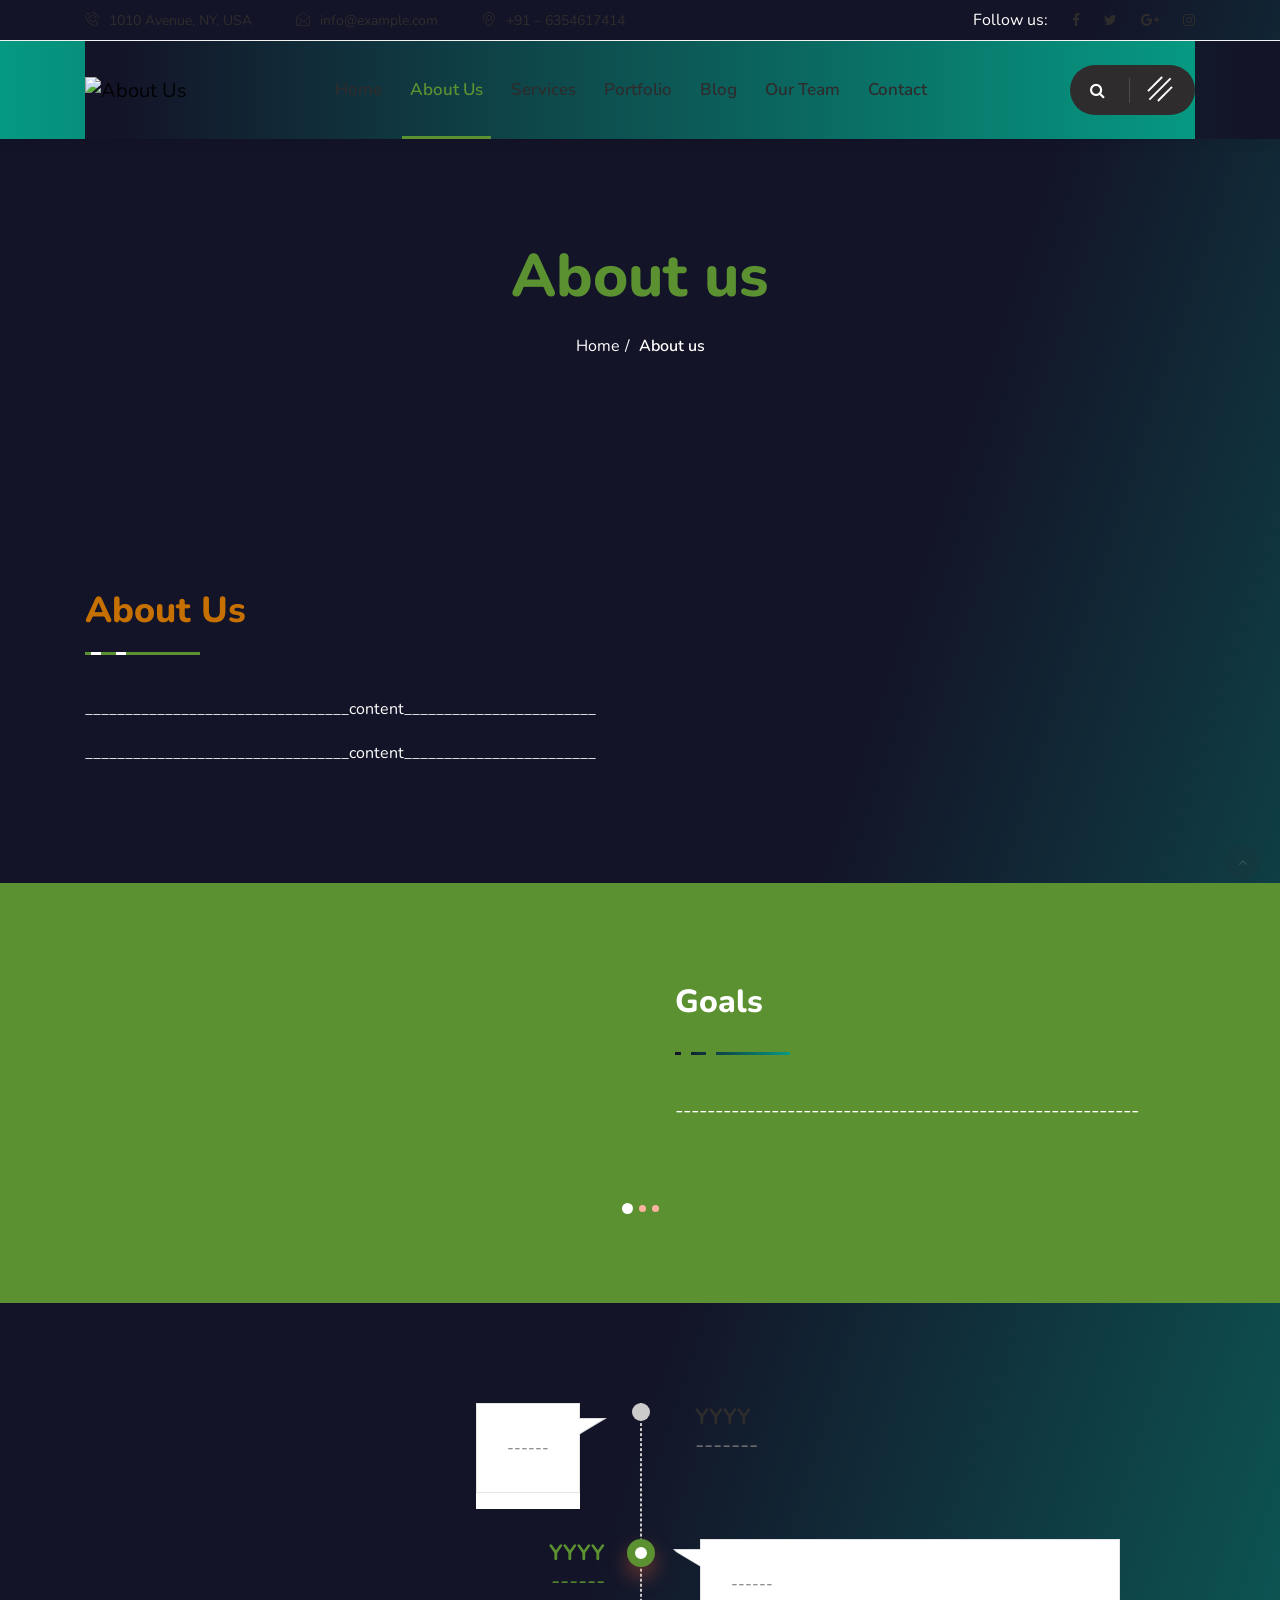
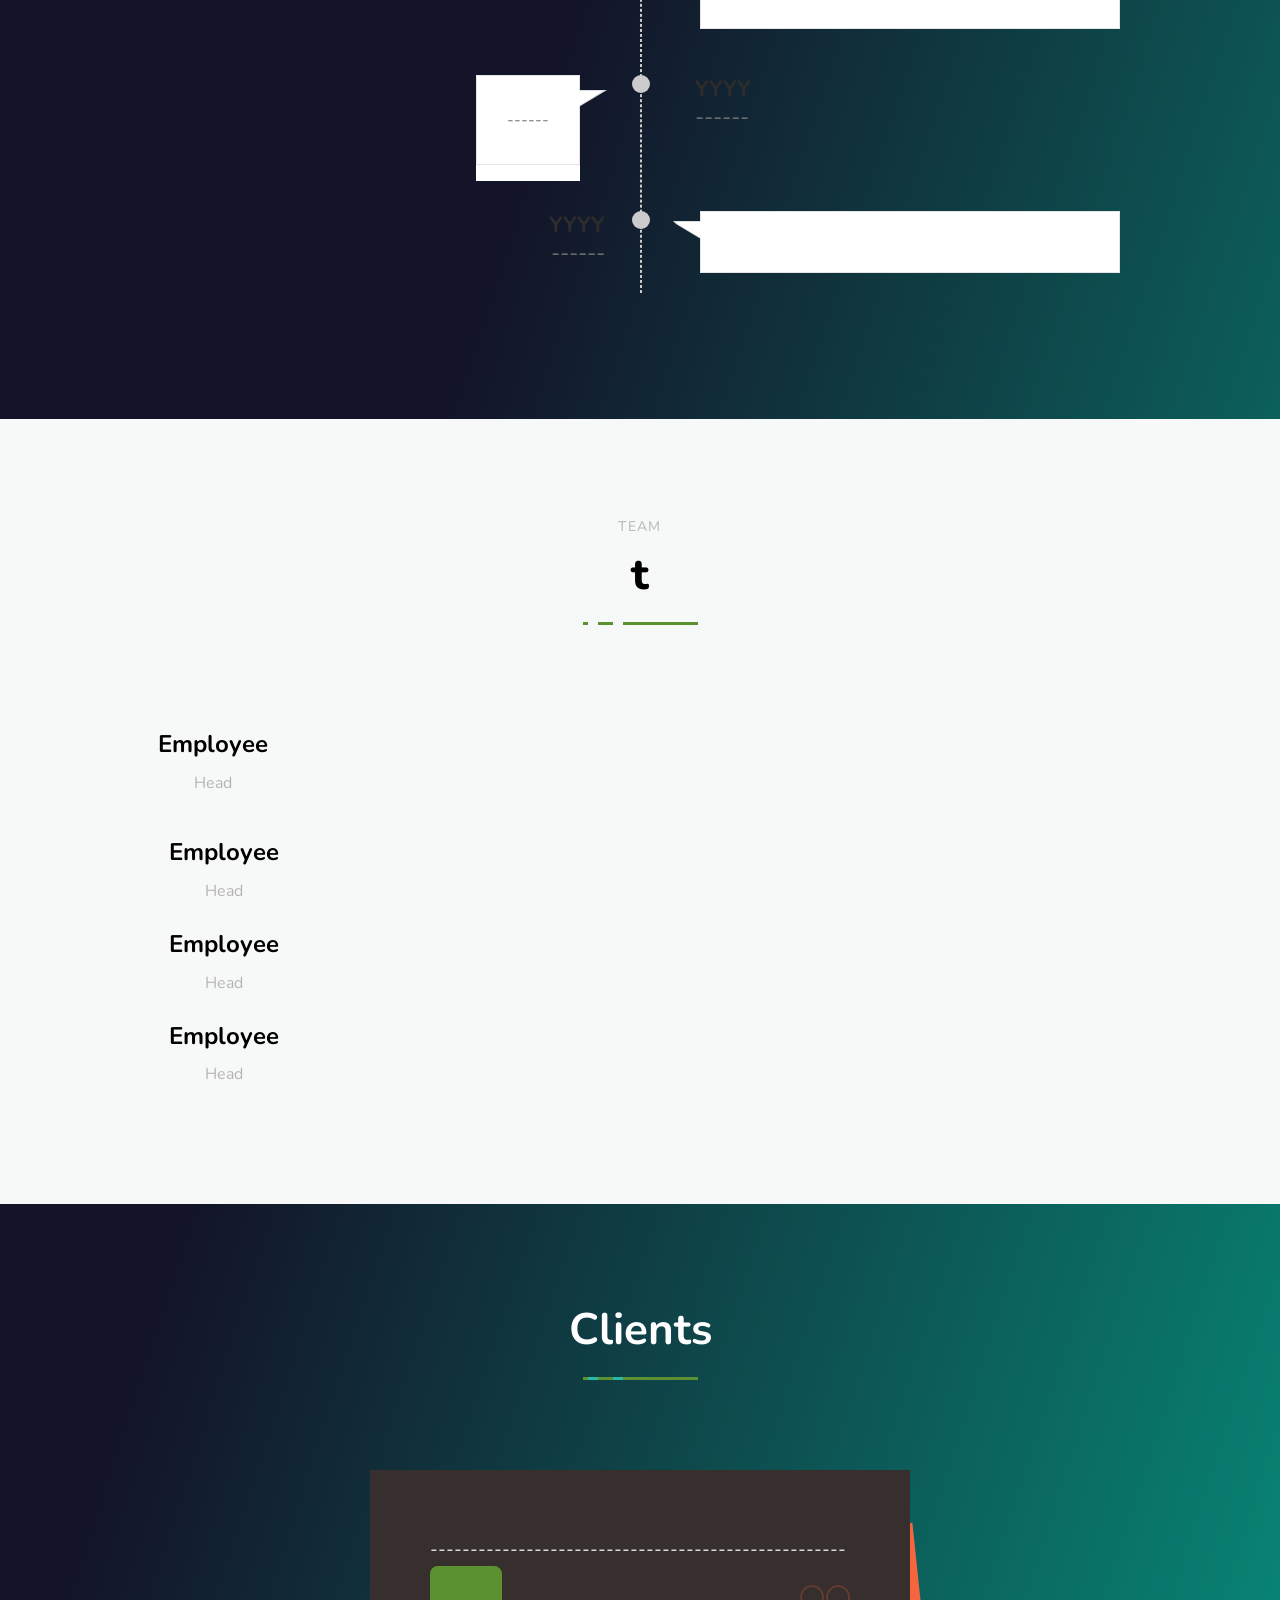
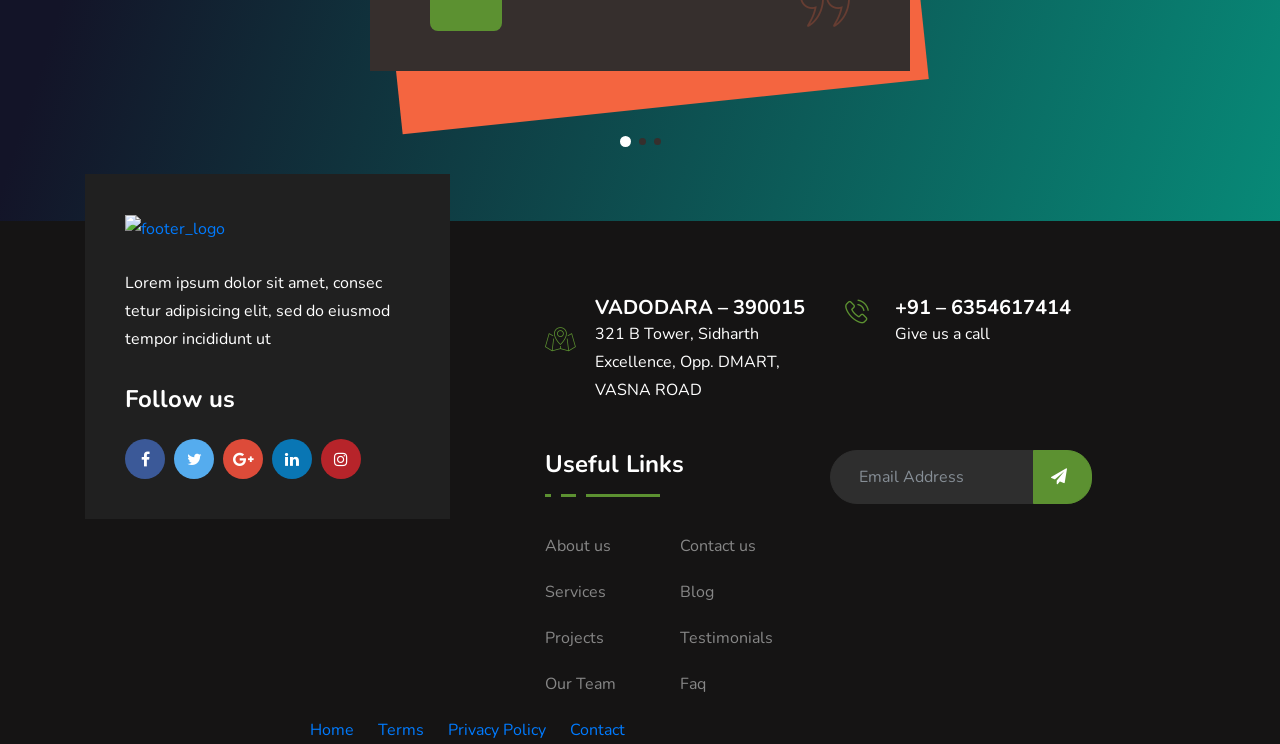
==== about-us.html @ 012a2bb3 "Add files via upload" ====
<!doctype html>
<html lang="en">


<head>
   
   <meta charset="utf-8">

   
   <meta http-equiv="X-UA-Compatible" content="IE=edge">
   <meta name="viewport" content="width=device-width, initial-scale=1, shrink-to-fit=no">

   
  
  
   <link rel="stylesheet" href="css/font-awesome.min.css" />


   <link rel="stylesheet" href="css/icofonts.css" />


   <link rel="stylesheet" href="css/animate.css" />

   <link rel="stylesheet" href="css/bootstrap.min.css">

  
   <link rel="stylesheet" href="css/owlcarousel.min.css" />

 
   <link rel="stylesheet" href="css/magnific-popup.css" />

   <link rel="stylesheet" href="css/style.css">

   <link rel="stylesheet" href="css/responsive.css">




</head>

<body>
   <div class="search-bar">
      <i class="fa fa-close"></i>
      <form class="search-bar-fixed" action="#">
         <input type="text" placeholder="search...">
         <button type="submit"><i class="fa fa-search"></i></button>
      </form>
   </div>
  

   <div class="offcanvas-menu">
      <div class="offcanvas-menu-overlay"></div>
      <div class="container">
         <div class="row">
            <div class="col-md-12">
               <div class="offcanvas-wrapper">
                  <div class="offcanvas-inner">
                     <a href="index.html" class="logo">
                        <img src="images/logo/logo.png" alt="">
                     </a>
                     <p>Start working with an company that can provide everything you need to generate awareness, drive traffic,
                        connect with customers, and increase sales montes, nascetur ridiculus mus</p>
                     <div class="row">
                        <div class="col-md-12">
                           <div class="contact-us">
                              <div class="contact-icon">
                                 <i class="icon icon-map2"></i>
                              </div>
                             
                              <div class="contact-info">
                                 <h3>VADODARA – 390015</h3>
                                 <p>321 B Tower, Sidharth Excellence, Opp. DMART, VASNA ROAD</p>
                              </div>
                          
                           </div>
                          
                        </div>
                        
                        <div class="col-md-12">
                           <div class="contact-us">
                              <div class="contact-icon">
                                 <i class="icon icon-phone3"></i>
                              </div>
                            
                              <div class="contact-info">
                                 <h3>+91 – 6354617414</h3>
                                 <p>Give us a call</p>
                              </div>
                             
                           </div>
                         
                        </div>
                       
                        <div class="col-md-12">
                           <div class="contact-us">
                              <div class="contact-icon">
                                 <i class="icon icon-envelope2"></i>
                              </div>
                             
                              <div class="contact-info">
                                 <h3>sales@brandbuzzar.com</h3>
                                 <p>24/7 online support</p>
                              </div>
                            
                           </div>
                         
                        </div>
                       
                     </div>
                    
                     <div class="footer-social-link">
                        <ul>
                           <li><a href="#"><i class="fa fa-facebook"></i></a></li>
                           <li><a href="#"><i class="fa fa-twitter"></i></a></li>
                           <li><a href="#"><i class="fa fa-google-plus"></i></a></li>
                           <li><a href="#"><i class="fa fa-linkedin"></i></a></li>
                           <li><a href="#"><i class="fa fa-instagram"></i></a></li>
                        </ul>
                     </div>
                     
                
                  <button class="menu-close-btn"><i class="fa fa-close"></i></button>
               </div>
              
            </div>
           
         </div>
        
      </div>
      
   </div>
  


   <div class="tw-top-bar">
         <div class="container">
            <div class="row">
               <div class="col-md-8 text-left">
                  <div class="top-contact-info">
                     <span><i class="icon icon-phone3"></i>1010 Avenue, NY, USA</span>
                     <span><i class="icon icon-envelope"></i>info@example.com</span>
                     <span><i class="icon icon-map-marker2"></i>+91 – 6354617414</span>
                  </div>
               </div>
             
               <div class="col-md-4 ml-auto text-right">
                  <div class="top-social-links">
                     <span>Follow us:</span>
                     <a href="#"><i class="fa fa-facebook"></i></a>
                     <a href="#"><i class="fa fa-twitter"></i></a>
                     <a href="#"><i class="fa fa-google-plus"></i></a>
                     <a href="#"><i class="fa fa-instagram"></i></a>
                  </div>
               </div>
            </div>
            
         </div>
       
      </div>
      

  
   <header>
      <div class="tw-head">
         <div class="container">
            <nav class="navbar navbar-expand-lg navbar-light bg-white">
               <a class="navbar-brand tw-nav-brand" href="index.html">
                  <img src="images/logo/logo.png" alt="About Us">
               </a>

               <button class="navbar-toggler" type="button" data-toggle="collapse" data-target="#navbarSupportedContent" aria-controls="navbarSupportedContent"
                  aria-expanded="false" aria-label="Toggle navigation">
                  <span class="navbar-toggler-icon"></span>
               </button>
              
               <div class="collapse navbar-collapse justify-content-center" id="navbarSupportedContent">
                  <ul class="navbar-nav">
                     <li class="nav-item dropdown">
                        <a class="nav-link" href="index.html">
                          Home
                        </a>
                        
                     </li>
                     <li class="nav-item dropdown active">
                        <a class="nav-link active" href="about-us.html" >
                           About Us
                        </a>
                        
                     </li>

                     
                     <li class="nav-item dropdown">
                        <a class="nav-link" href="service.html">
                           Services
                        </a>
                        
                        
                     </li>
                     
                     <li class="nav-item dropdown">
                        <a class="nav-link" href="case-studies.html" >
                           Portfolio
                        </a>
                        
                       
                     </li>
                    
                     <li class="nav-item dropdown">
                        <a class="nav-link" href="news-left-sidebar.html">
                           Blog
                        </a>
                      
                     </li>

                     <li class="nav-item dropdown">
                        <a class="nav-link" href="team.html">
                           Our Team
                        </a>
                        
                     </li>

                     <li class="nav-item"><a class="nav-link" href="contact.html">Contact</a></li>
                  </ul>
                 
               </div>

               <div class="tw-off-search">
                  <div class="tw-search">
                     <i class="fa fa-search"></i>
                  </div>
                  <div class="tw-menu-bar">
                     <span></span>
                     <span></span>
                     <span></span>
                  </div>
               </div>
         
      </div>
      
   </header>


   <div id="banner-area" class="banner-area" style="background-image:url(images/banner/banner5.jpg)">
      <div class="container">
         <div class="row">
            <div class="col-sm-12">
               <div class="banner-heading">
                  <h1 class="banner-title">About us</h1>
                  <ol class="breadcrumb">
                     <li>Home</li>
                     <li><a href="#">About us</a></li>
                  </ol>
               </div>
            </div>
         
         </div>
         
      </div>
      
   </div>
   


   <section id="main-container" class="main-container">
      <div class="container">
         <div class="row">
            <div class="col-md-6">
               <div class="tw-about-bin">
                  <h2 class="column-title"> About Us</h2>
                  <span class="animate-border tw-mb-40 tw-mt-20"></span>
                  <p>
                     _________________________________content________________________
                  </p>
                  <p> _________________________________content________________________</p>
               </div>
               
            </div>
            
            <div class="col-md-6 align-self-md-center">
               <img src="images/about/about_page_img1.png" alt="" class="img-fluid">
            </div>
           
         </div>
         
      </div>
     
   </section>


   <section id="tw-mission" class="tw-mission">
      <div class="container">
         <div class="row">
            <div class="col-md-12">
               <div class="mission-carousel owl-carousel">
                  <div class="row">
                     <div class="col-md-6 mr-auto align-self-md-center">
                        <img src="images/about/our_mission.png" alt="" class="img-fluid">
                     </div>
                     
                     <div class="col-md-6">
                        <div class="mission-body">
                           <div class="mission-title tw-mb-40">
                              <h2 class="column-title">Goals</h2>
                              <span class="animate-border bg-white border-orange tw-mt-30"></span>
                           </div>
                           <p>
                              ----------------------------------------------------------
                           </p>
                        </div>
                     </div>
                    
                  </div>
                  
                  <div class="row">
                     <div class="col-md-6 mr-auto align-self-md-center">
                        <img src="images/about/our_mission.png" alt="" class="img-fluid">
                     </div>
                     
                     <div class="col-md-6">
                        <div class="mission-body">
                           <div class="mission-title tw-mb-40">
                              <h2 class="column-title">Goals</h2>
                              <span class="animate-border bg-white border-orange tw-mt-30"></span>
                           </div>
                           <p>
                             ----------------------------------------------------------
                           </p>
                        </div>
                     </div>
                     
                  </div>
                  
                  <div class="row animated fadeIn">
                     <div class="col-md-6 mr-auto align-self-md-center">
                        <img src="images/about/our_mission.png" alt="" class="img-fluid">
                     </div>
                    
                     <div class="col-md-6">
                        <div class="mission-body">
                           <div class="mission-title tw-mb-40">
                              <h2 class="column-title">Goals</h2>
                              <span class="animate-border bg-white border-orange tw-mt-30"></span>
                           </div>
                           <p>
                           ----------------------------------------------------------
                           </p>
                        </div>
                     </div>
                     
                  </div>
                  
               </div>
              
            </div>
           
         </div>
        
      </div>
      
   </section>
  


   <section id="tw-timeline" class="tw-timeline">
      <div class="container">
         <div class="row">
            <div class="col-md-12">
               <div class="timeline-wrapper">
                  <div class="row">
                     <div class="col-md-6 timeline-item left-part">
                        <div class="timeline-badge"></div>
                        <div class="timeline-panel">
                           <p class="details">------
                           </p>
                        </div>
                     </div>
                     <div class="col-md-6 timeline-item ">
                        <div class="timeline-date left-part">
                           <p class="title">YYYY</p>
                           <p class="tagline">-------</p>
                        </div>
                     </div>
                  </div>
                  <div class="row">
                     <div class="col-md-6 timeline-item">
                        <div class="timeline-date active">
                           <p class="title">YYYY</p>
                           <p class="tagline">------</p>
                        </div>
                     </div>
                     <div class="col-md-6 timeline-item">
                        <div class="timeline-badge active"></div>
                        <div class="timeline-panel">
                           <p class="details">------
                           </p>
                        </div>
                     </div>
                  </div>
                  <div class="row">
                     <div class="col-md-6 timeline-item left-part">
                        <div class="timeline-badge"></div>
                        <div class="timeline-panel">
                           <p class="details">------
                           </p>
                        </div>
                     </div>
                     <div class="col-md-6 timeline-item ">
                        <div class="timeline-date left-part">
                           <p class="title">YYYY</p>
                           <p class="tagline">------</p>
                        </div>
                     </div>
                  </div>
                  <div class="row">
                     <div class="col-md-6 timeline-item">
                        <div class="timeline-date">
                           <p class="title">YYYY</p>
                           <p class="tagline">------</p>
                        </div>
                     </div>
                     <div class="col-md-6 timeline-item">
                        <div class="timeline-badge"></div>
                        <div class="timeline-panel">
                           <p class="details">
                           </p>
                        </div>
                     </div>
                  </div>
               </div>
            </div>
         </div>
      </div>
   </section>








   <section id="tw-team" class="tw-team bg-offwhite">
      <div class="container">
         <div class="row">
            <div class="col text-center">
               <div class="section-heading tw-mb-80">
                  <h2>
                     <small>team</small>
                     t <span</span>
                  </h2>
                  <span class="animate-border border-offwhite tw-mt-20 ml-auto mr-auto"></span>
               </div>
            </div>
           
         </div>
        
         <div class="row">
            <div class="col-md-3">
               <div class="tw-team-box">
                  <div class="team-img">
                    
                  </div>
                  <div class="team-info">
                     <h3 class="team-name">Employee</h3>
                     <p class="team-designation"> Head</p>
                   
                     </div>
                  </div>
                 
               </div>
          
            </div>
          
            <div class="col-md-3">
               <div class="tw-team-box">
                  <div class="team-img">
                   
                  </div>
                  <div class="team-info">
                     <h3 class="team-name">Employee</h3>
                     <p class="team-designation"> Head</p>
                  </div>
             
               </div>
              
            </div>
            <div class="col-md-3">
               <div class="tw-team-box">
                  <div class="team-img">
                   
                  </div>
                  <div class="team-info">
                     <h3 class="team-name">Employee</h3>
                     <p class="team-designation"> Head</p>
                  </div>
                 
               </div>
              
            </div>
           
            <div class="col-md-3">
               <div class="tw-team-box">
                  <div class="team-img">
                   
                  </div>
                  <div class="team-info">
                     <h3 class="team-name">Employee</h3>
                     <p class="team-designation"> Head</p>
                  </div>
                 
               </div>
             
            </div>
           
         </div>
         
      </div>
     
   </section>
  

   <section id="tw-testimonial" class="tw-testimonial">
      <div class="container">
         <div class="row align-items-center justify-content-center">
            <div class="col-md-6 wow fadeInLeft" data-wow-duration="1s">
               <div class="tw-testimonial-content text-center">
                  <h2 class="section-title">Clients</h2>
                  <span class="animate-border border-green tw-mt-20 tw-mb-40 ml-auto mr-auto"></span>
               </div>
               <div class="tw-testimonial-carousel owl-carousel">
                  <div class="tw-testimonial-wrapper">
                     <div class="testimonial-bg testimonial-bg-orange">
                        <div class="testimonial-icon">
                           <img src="images/icon-image/testimonial1.png" alt="" class="img-fluid">
                        </div>
                     </div>
               
                     <div class="testimonial-text">
                        <p>----------------------------------------------------------</p>
                        <div class="testimonial-meta">
                           <h4>
                              
                           </h4>
                           <i class="icon icon-quote2"></i>
                        </div>
                   
                     </div>
                   
                  </div>
                  
                  <div class="tw-testimonial-wrapper">
                     <div class="testimonial-bg testimonial-bg-orange">
                        <div class="testimonial-icon">
                           <img src="images/icon-image/testimonial1.png" alt="" class="img-fluid">
                        </div>
                     </div>
                    
                     <div class="testimonial-text">
                        <p>----------------------------------------------------------</p>
                        <div class="testimonial-meta">
                           <h4>
                              
                              <small></small>
                           </h4>
                           <i class="icon icon-quote2"></i>
                        </div>
                    
                     </div>
                     
                  </div>
                  
                  <div class="tw-testimonial-wrapper">
                     <div class="testimonial-bg testimonial-bg-orange">
                        <div class="testimonial-icon">
                           <img src="images/icon-image/testimonial1.png" alt="" class="img-fluid">
                        </div>
                     </div>
                   
                     <div class="testimonial-text">
                        <p>----------------------------------------------------------</p>
                        <div class="testimonial-meta">
                           <h4>
                             
                              <small></small>
                           </h4>
                           <i class="icon icon-quote2"></i>
                        </div>
                       
                     </div>
                     
                  </div>
                  
               </div>
              
            </div>
            
         </div>
        
      </div>
     
   </section>
  

   


   <footer id="tw-footer" class="tw-footer">
      <div class="container">
         <div class="row">
            <div class="col-md-12 col-lg-4">
               <div class="tw-footer-info-box">
                  <a href="index.html" class="footer-logo">
                     <img src="images/footer_logo.png" alt="footer_logo" class="img-fluid">
                  </a>
                  <p class="footer-info-text">
                     Lorem ipsum dolor sit amet, consec tetur adipisicing elit, sed do eiusmod tempor incididunt ut
                  </p>
                  <div class="footer-social-link">
                     <h3>Follow us</h3>
                     <ul>
                        <li><a href="#"><i class="fa fa-facebook"></i></a></li>
                        <li><a href="#"><i class="fa fa-twitter"></i></a></li>
                        <li><a href="#"><i class="fa fa-google-plus"></i></a></li>
                        <li><a href="#"><i class="fa fa-linkedin"></i></a></li>
                        <li><a href="#"><i class="fa fa-instagram"></i></a></li>
                     </ul>
                  </div>
                  
               </div>
              
               
            </div>
            <div class="col-md-12 col-lg-8">
               <div class="row">
                  <div class="col-md-6">
                     <div class="contact-us">
                        <div class="contact-icon">
                           <i class="icon icon-map2"></i>
                        </div>
                        
                        <div class="contact-info">
                           <h3>VADODARA – 390015</h3>
                           <p>321 B Tower, Sidharth Excellence, Opp. DMART, VASNA ROAD</p>
                        </div>
                        
                     </div>
                     
                  </div>
                  
                  <div class="col-md-6">
                     <div class="contact-us contact-us-last">
                        <div class="contact-icon">
                           <i class="icon icon-phone3"></i>
                        </div>
                        
                        <div class="contact-info">
                           <h3>+91 – 6354617414</h3>
                           <p>Give us a call</p>
                        </div>
                        
                     </div>
                  </div>
                  
               </div>
              
               <div class="row">
                  <div class="col-md-12 col-lg-6">
                     <div class="footer-widget footer-left-widget">
                        <div class="section-heading">
                           <h3>Useful Links</h3>
                           <span class="animate-border border-black"></span>
                        </div>
                        <ul>
                           <li><a href="#">About us</a></li>
                           <li><a href="#">Services</a></li>
                           <li><a href="#">Projects</a></li>
                           <li><a href="#">Our Team</a></li>
                        </ul>
                        <ul>
                           <li><a href="#">Contact us</a></li>
                           <li><a href="#">Blog</a></li>
                           <li><a href="#">Testimonials</a></li>
                           <li><a href="#">Faq</a></li>
                        </ul>
                     </div>
                   
                  </div>
                 
                        <form action="#">
                           <div class="form-row">
                              <div class="col tw-footer-form">
                                 <input type="email" class="form-control" placeholder="Email Address">
                                 <button type="submit"><i class="fa fa-send"></i></button>
                              </div>
                           </div>
                        </form>
                       
                     </div>
                    
                  </div>
                 
               </div>
               
            </div>
           
         </div>
         
      </div>
     


      
              
               <div class="col-md-6">
                  <div class="copyright-menu">
                     <ul>
                        <li><a href="#">Home</a></li>
                        <li><a href="#">Terms</a></li>
                        <li><a href="#">Privacy Policy</a></li>
                        <li><a href="#">Contact</a></li>
                     </ul>
                  </div>
               </div>
              
            </div>
         
         </div>
      </div>
      
      
      <div id="back-to-top" class="back-to-top">
         <button class="btn btn-dark" title="Back to Top">
            <i class="fa fa-angle-up"></i>
         </button>
      </div>
   
   </footer>
  


   
     

   
   <script src="js/jquery-2.0.0.min.js"></script>
   
   <script src="js/popper.min.js"></script>
  
   <script src="js/bootstrap.min.js"></script>
  
   <script src="js/owl-carousel.2.3.0.min.js"></script>
  
   <script src="js/waypoints.min.js"></script>
   
   <script src="js/jquery.counterup.min.js"></script>
 
   <script src="js/jquery.magnific.popup.js"></script>

   <script src="js/wow.min.js"></script>
 
   <script src="js/smoothscroll.js"></script>
  
   <script src="js/main.js"></script>
</body>



</html>
---- css/icofonts.css ----
@font-face {
  font-family: 'iconfont';
  src:
    url('../fonts/icofonts/iconfont8b65.ttf?2p4rfb') format('truetype'),
    url('../fonts/icofonts/iconfont8b65.woff?2p4rfb') format('woff'),
    url('../fonts/icofonts/iconfont8b65.svg?2p4rfb#iconfont') format('svg');
  font-weight: normal;
  font-style: normal;
}
.icon {
 
  font-family: 'iconfont' !important;
  speak: none;
  font-style: normal;
  font-weight: normal;
  font-variant: normal;
  text-transform: none;
  line-height: 1;

  
  -webkit-font-smoothing: antialiased;
  -moz-osx-font-smoothing: grayscale;
}

.icon-deal:before {
  content: "\e924";
}
.icon-left-arrow2:before {
  content: "\e931";
}
.icon-quote2:before {
  content: "\e937";
}
.icon-right-arrow2:before {
  content: "\e938";
}
.icon-coins-2:before {
  content: "\e902";
}
.icon-commerce-2:before {
  content: "\e903";
}
.icon-monitor:before {
  content: "\e904";
}
.icon-graphic-3:before {
  content: "\e905";
}
.icon-business:before {
  content: "\e906";
}
.icon-graphic-2:before {
  content: "\e907";
}
.icon-commerce-1:before {
  content: "\e908";
}
.icon-hammer:before {
  content: "\e909";
}
.icon-graphic-1:before {
  content: "\e90a";
}
.icon-graphic:before {
  content: "\e90b";
}
.icon-justice-1:before {
  content: "\e90c";
}
.icon-line:before {
  content: "\e90d";
}
.icon-money-3:before {
  content: "\e90e";
}
.icon-chart:before {
  content: "\e90f";
}
.icon-commerce:before {
  content: "\e910";
}
.icon-agenda:before {
  content: "\e911";
}
.icon-money-2:before {
  content: "\e912";
}
.icon-justice:before {
  content: "\e913";
}
.icon-money-1:before {
  content: "\e914";
}
.icon-money:before {
  content: "\e915";
}
.icon-technology:before {
  content: "\e916";
}
.icon-coins-1:before {
  content: "\e917";
}
.icon-coins:before {
  content: "\e918";
}
.icon-left-arrow:before {
  content: "\e919";
}
.icon-bank:before {
  content: "\e91a";
}
.icon-calculator:before {
  content: "\e91b";
}
.icon-chart2:before {
  content: "\e91c";
}
.icon-chart22:before {
  content: "\e91d";
}
.icon-checked:before {
  content: "\e91e";
}
.icon-clock3:before {
  content: "\e91f";
}
.icon-comment:before {
  content: "\e920";
}
.icon-comments:before {
  content: "\e921";
}
.icon-consult:before {
  content: "\e922";
}
.icon-consut2:before {
  content: "\e923";
}
.icon-download:before {
  content: "\e925";
}
.icon-envelope:before {
  content: "\e926";
}
.icon-euro:before {
  content: "\e927";
}
.icon-folder:before {
  content: "\e928";
}
.icon-invest:before {
  content: "\e929";
}
.icon-loan:before {
  content: "\e92a";
}
.icon-map-marker2:before {
  content: "\e92b";
}
.icon-mutual-fund:before {
  content: "\e92c";
}
.icon-percent:before {
  content: "\e92d";
}
.icon-phone3:before {
  content: "\e92e";
}
.icon-pie-chart2:before {
  content: "\e92f";
}
.icon-play:before {
  content: "\e930";
}
.icon-savings:before {
  content: "\e932";
}
.icon-search:before {
  content: "\e933";
}
.icon-tag:before {
  content: "\e934";
}
.icon-tags:before {
  content: "\e935";
}
.icon-tax:before {
  content: "\e936";
}
.icon-vplay:before {
  content: "\e900";
}
.icon-newsletter:before {
  content: "\e901";
}
.icon-mobile2:before {
  content: "\e000";
}
.icon-laptop2:before {
  content: "\e001";
}
.icon-desktop2:before {
  content: "\e002";
}
.icon-tablet2:before {
  content: "\e003";
}
.icon-phone2:before {
  content: "\e004";
}
.icon-document:before {
  content: "\e005";
}
.icon-documents:before {
  content: "\e006";
}
.icon-search2:before {
  content: "\e007";
}
.icon-clipboard2:before {
  content: "\e008";
}
.icon-newspaper:before {
  content: "\e009";
}
.icon-notebook:before {
  content: "\e00a";
}
.icon-book-open:before {
  content: "\e00b";
}
.icon-browser:before {
  content: "\e00c";
}
.icon-calendar2:before {
  content: "\e00d";
}
.icon-presentation:before {
  content: "\e00e";
}
.icon-picture:before {
  content: "\e00f";
}
.icon-pictures:before {
  content: "\e010";
}
.icon-video:before {
  content: "\e011";
}
.icon-camera2:before {
  content: "\e012";
}
.icon-printer:before {
  content: "\e013";
}
.icon-toolbox:before {
  content: "\e014";
}
.icon-briefcase2:before {
  content: "\e015";
}
.icon-wallet:before {
  content: "\e016";
}
.icon-gift2:before {
  content: "\e017";
}
.icon-bargraph:before {
  content: "\e018";
}
.icon-grid:before {
  content: "\e019";
}
.icon-expand2:before {
  content: "\e01a";
}
.icon-focus:before {
  content: "\e01b";
}
.icon-edit2:before {
  content: "\e01c";
}
.icon-adjustments:before {
  content: "\e01d";
}
.icon-ribbon:before {
  content: "\e01e";
}
.icon-hourglass2:before {
  content: "\e01f";
}
.icon-lock2:before {
  content: "\e020";
}
.icon-megaphone:before {
  content: "\e021";
}
.icon-shield2:before {
  content: "\e022";
}
.icon-trophy2:before {
  content: "\e023";
}
.icon-flag2:before {
  content: "\e024";
}
.icon-map2:before {
  content: "\e025";
}
.icon-puzzle:before {
  content: "\e026";
}
.icon-basket:before {
  content: "\e027";
}
.icon-envelope2:before {
  content: "\e028";
}
.icon-streetsign:before {
  content: "\e029";
}
.icon-telescope:before {
  content: "\e02a";
}
.icon-gears2:before {
  content: "\e02b";
}
.icon-key2:before {
  content: "\e02c";
}
.icon-paperclip2:before {
  content: "\e02d";
}
.icon-attachment:before {
  content: "\e02e";
}
.icon-pricetags:before {
  content: "\e02f";
}
.icon-lightbulb:before {
  content: "\e030";
}
.icon-layers:before {
  content: "\e031";
}
.icon-pencil2:before {
  content: "\e032";
}
.icon-tools:before {
  content: "\e033";
}
.icon-tools-2:before {
  content: "\e034";
}
.icon-scissors2:before {
  content: "\e035";
}
.icon-paintbrush:before {
  content: "\e036";
}
.icon-magnifying-glass:before {
  content: "\e037";
}
.icon-circle-compass:before {
  content: "\e038";
}
.icon-linegraph:before {
  content: "\e039";
}
.icon-mic:before {
  content: "\e03a";
}
.icon-strategy:before {
  content: "\e03b";
}
.icon-beaker:before {
  content: "\e03c";
}
.icon-caution:before {
  content: "\e03d";
}
.icon-recycle2:before {
  content: "\e03e";
}
.icon-anchor2:before {
  content: "\e03f";
}
.icon-profile-male:before {
  content: "\e040";
}
.icon-profile-female:before {
  content: "\e041";
}
.icon-bike:before {
  content: "\e042";
}
.icon-wine:before {
  content: "\e043";
}
.icon-hotairballoon:before {
  content: "\e044";
}
.icon-globe2:before {
  content: "\e045";
}
.icon-genius:before {
  content: "\e046";
}
.icon-map-pin2:before {
  content: "\e047";
}
.icon-dial:before {
  content: "\e048";
}
.icon-chat:before {
  content: "\e049";
}
.icon-heart2:before {
  content: "\e04a";
}
.icon-cloud2:before {
  content: "\e04b";
}
.icon-upload2:before {
  content: "\e04c";
}
.icon-download2:before {
  content: "\e04d";
}
.icon-target:before {
  content: "\e04e";
}
.icon-hazardous:before {
  content: "\e04f";
}
.icon-piechart:before {
  content: "\e050";
}
.icon-speedometer:before {
  content: "\e051";
}
.icon-global:before {
  content: "\e052";
}
.icon-compass2:before {
  content: "\e053";
}
.icon-lifesaver:before {
  content: "\e054";
}
.icon-clock:before {
  content: "\e055";
}
.icon-aperture:before {
  content: "\e056";
}
.icon-quote:before {
  content: "\e057";
}
.icon-scope:before {
  content: "\e058";
}
.icon-alarmclock:before {
  content: "\e059";
}
.icon-refresh2:before {
  content: "\e05a";
}
.icon-happy:before {
  content: "\e05b";
}
.icon-sad:before {
  content: "\e05c";
}
.icon-facebook2:before {
  content: "\e05d";
}
.icon-twitter2:before {
  content: "\e05e";
}
.icon-googleplus:before {
  content: "\e05f";
}
.icon-rss2:before {
  content: "\e060";
}
.icon-tumblr2:before {
  content: "\e061";
}
.icon-linkedin2:before {
  content: "\e062";
}
.icon-dribbble2:before {
  content: "\e063";
}
.icon-home:before {
  content: "\e800";
}
.icon-apartment:before {
  content: "\e801";
}
.icon-pencil:before {
  content: "\e802";
}
.icon-magic-wand:before {
  content: "\e803";
}
.icon-drop:before {
  content: "\e804";
}
.icon-lighter:before {
  content: "\e805";
}
.icon-poop:before {
  content: "\e806";
}
.icon-sun:before {
  content: "\e807";
}
.icon-moon:before {
  content: "\e808";
}
.icon-cloud:before {
  content: "\e809";
}
.icon-cloud-upload:before {
  content: "\e80a";
}
.icon-cloud-download:before {
  content: "\e80b";
}
.icon-cloud-sync:before {
  content: "\e80c";
}
.icon-cloud-check:before {
  content: "\e80d";
}
.icon-database:before {
  content: "\e80e";
}
.icon-lock3:before {
  content: "\e80f";
}
.icon-cog2:before {
  content: "\e810";
}
.icon-trash2:before {
  content: "\e811";
}
.icon-dice:before {
  content: "\e812";
}
.icon-heart3:before {
  content: "\e813";
}
.icon-star2:before {
  content: "\e814";
}
.icon-star-half2:before {
  content: "\e815";
}
.icon-star-empty:before {
  content: "\e816";
}
.icon-flag3:before {
  content: "\e817";
}
.icon-envelope3:before {
  content: "\e818";
}
.icon-paperclip:before {
  content: "\e819";
}
.icon-inbox:before {
  content: "\e81a";
}
.icon-eye:before {
  content: "\e81b";
}
.icon-printer2:before {
  content: "\e81c";
}
.icon-file-empty:before {
  content: "\e81d";
}
.icon-file-add:before {
  content: "\e81e";
}
.icon-enter:before {
  content: "\e81f";
}
.icon-exit:before {
  content: "\e820";
}
.icon-graduation-hat:before {
  content: "\e821";
}
.icon-license:before {
  content: "\e822";
}
.icon-music-note:before {
  content: "\e823";
}
.icon-film-play:before {
  content: "\e824";
}
.icon-camera-video:before {
  content: "\e825";
}
.icon-camera:before {
  content: "\e826";
}
.icon-picture2:before {
  content: "\e827";
}
.icon-book:before {
  content: "\e828";
}
.icon-bookmark:before {
  content: "\e829";
}
.icon-user2:before {
  content: "\e82a";
}
.icon-users:before {
  content: "\e82b";
}
.icon-shirt:before {
  content: "\e82c";
}
.icon-store:before {
  content: "\e82d";
}
.icon-cart:before {
  content: "\e82e";
}
.icon-tag2:before {
  content: "\e82f";
}
.icon-phone-handset:before {
  content: "\e830";
}
.icon-phone:before {
  content: "\e831";
}
.icon-pushpin:before {
  content: "\e832";
}
.icon-map-marker:before {
  content: "\e833";
}
.icon-map:before {
  content: "\e834";
}
.icon-location:before {
  content: "\e835";
}
.icon-calendar-full:before {
  content: "\e836";
}
.icon-keyboard:before {
  content: "\e837";
}
.icon-spell-check:before {
  content: "\e838";
}
.icon-screen:before {
  content: "\e839";
}
.icon-smartphone:before {
  content: "\e83a";
}
.icon-tablet:before {
  content: "\e83b";
}
.icon-laptop:before {
  content: "\e83c";
}
.icon-laptop-phone:before {
  content: "\e83d";
}
.icon-power-switch:before {
  content: "\e83e";
}
.icon-bubble:before {
  content: "\e83f";
}
.icon-heart-pulse:before {
  content: "\e840";
}
.icon-construction:before {
  content: "\e841";
}
.icon-pie-chart:before {
  content: "\e842";
}
.icon-chart-bars:before {
  content: "\e843";
}
.icon-gift:before {
  content: "\e844";
}
.icon-diamond2:before {
  content: "\e845";
}
.icon-dinner:before {
  content: "\e847";
}
.icon-coffee-cup:before {
  content: "\e848";
}
.icon-leaf:before {
  content: "\e849";
}
.icon-paw:before {
  content: "\e84a";
}
.icon-rocket:before {
  content: "\e84b";
}
.icon-briefcase:before {
  content: "\e84c";
}
.icon-bus2:before {
  content: "\e84d";
}
.icon-car2:before {
  content: "\e84e";
}
.icon-train:before {
  content: "\e84f";
}
.icon-bicycle2:before {
  content: "\e850";
}
.icon-wheelchair:before {
  content: "\e851";
}
.icon-select:before {
  content: "\e852";
}
.icon-earth:before {
  content: "\e853";
}
.icon-smile:before {
  content: "\e854";
}
.icon-sad2:before {
  content: "\e855";
}
.icon-neutral:before {
  content: "\e856";
}
.icon-mustache:before {
  content: "\e857";
}
.icon-alarm:before {
  content: "\e858";
}
.icon-bullhorn:before {
  content: "\e859";
}
.icon-volume-high:before {
  content: "\e85a";
}
.icon-volume-medium:before {
  content: "\e85b";
}
.icon-volume-low:before {
  content: "\e85c";
}
.icon-volume:before {
  content: "\e85d";
}
.icon-mic2:before {
  content: "\e85e";
}
.icon-hourglass:before {
  content: "\e85f";
}
.icon-undo:before {
  content: "\e860";
}
.icon-redo:before {
  content: "\e861";
}
.icon-sync:before {
  content: "\e862";
}
.icon-history:before {
  content: "\e863";
}
.icon-clock2:before {
  content: "\e864";
}
.icon-download3:before {
  content: "\e865";
}
.icon-upload:before {
  content: "\e866";
}
.icon-enter-down:before {
  content: "\e867";
}
.icon-exit-up:before {
  content: "\e868";
}
.icon-bug:before {
  content: "\e869";
}
.icon-code2:before {
  content: "\e86a";
}
.icon-link:before {
  content: "\e86b";
}
.icon-unlink:before {
  content: "\e86c";
}
.icon-thumbs-up:before {
  content: "\e86d";
}
.icon-thumbs-down:before {
  content: "\e86e";
}
.icon-magnifier:before {
  content: "\e86f";
}
.icon-cross:before {
  content: "\e870";
}
.icon-menu:before {
  content: "\e871";
}
.icon-list:before {
  content: "\e872";
}
.icon-chevron-up:before {
  content: "\e873";
}
.icon-chevron-down:before {
  content: "\e874";
}
.icon-chevron-left:before {
  content: "\e875";
}
.icon-chevron-right:before {
  content: "\e876";
}
.icon-arrow-up:before {
  content: "\e877";
}
.icon-arrow-down:before {
  content: "\e878";
}
.icon-arrow-left:before {
  content: "\e879";
}
.icon-arrow-right:before {
  content: "\e87a";
}
.icon-move:before {
  content: "\e87b";
}
.icon-warning:before {
  content: "\e87c";
}
.icon-question-circle:before {
  content: "\e87d";
}
.icon-menu-circle:before {
  content: "\e87e";
}
.icon-checkmark-circle:before {
  content: "\e87f";
}
.icon-cross-circle:before {
  content: "\e880";
}
.icon-plus-circle:before {
  content: "\e881";
}
.icon-circle-minus:before {
  content: "\e882";
}
.icon-arrow-up-circle:before {
  content: "\e883";
}
.icon-arrow-down-circle:before {
  content: "\e884";
}
.icon-arrow-left-circle:before {
  content: "\e885";
}
.icon-arrow-right-circle:before {
  content: "\e886";
}
.icon-chevron-up-circle:before {
  content: "\e887";
}
.icon-chevron-down-circle:before {
  content: "\e888";
}
.icon-chevron-left-circle:before {
  content: "\e889";
}
.icon-chevron-right-circle:before {
  content: "\e88a";
}
.icon-crop:before {
  content: "\e88b";
}
.icon-frame-expand:before {
  content: "\e88c";
}
.icon-frame-contract:before {
  content: "\e88d";
}
.icon-layers2:before {
  content: "\e88e";
}
.icon-funnel:before {
  content: "\e88f";
}
.icon-text-format:before {
  content: "\e890";
}
.icon-text-size:before {
  content: "\e892";
}
.icon-bold:before {
  content: "\e893";
}
.icon-italic:before {
  content: "\e894";
}
.icon-underline:before {
  content: "\e895";
}
.icon-strikethrough:before {
  content: "\e896";
}
.icon-highlight:before {
  content: "\e897";
}
.icon-text-align-left:before {
  content: "\e898";
}
.icon-text-align-center:before {
  content: "\e899";
}
.icon-text-align-right:before {
  content: "\e89a";
}
.icon-text-align-justify:before {
  content: "\e89b";
}
.icon-line-spacing:before {
  content: "\e89c";
}
.icon-indent-increase:before {
  content: "\e89d";
}
.icon-indent-decrease:before {
  content: "\e89e";
}
.icon-page-break:before {
  content: "\e8a2";
}
.icon-hand:before {
  content: "\e8a5";
}
.icon-pointer-up:before {
  content: "\e8a6";
}
.icon-pointer-right:before {
  content: "\e8a7";
}
.icon-pointer-down:before {
  content: "\e8a8";
}
.icon-pointer-left:before {
  content: "\e8a9";
}
---- css/owlcarousel.min.css ----
.owl-carousel,
.owl-carousel .owl-item {
    -webkit-tap-highlight-color: transparent;
    position: relative
}

.owl-carousel {
    display: none;
    width: 100%;
    z-index: 1
}

.owl-carousel .owl-stage {
    position: relative;
    -ms-touch-action: pan-Y;
    touch-action: manipulation;
    -moz-backface-visibility: hidden
}

.owl-carousel .owl-stage:after {
    content: ".";
    display: block;
    clear: both;
    visibility: hidden;
    line-height: 0;
    height: 0
}

.owl-carousel .owl-stage-outer {
    position: relative;
    overflow: hidden;
    -webkit-transform: translate3d(0, 0, 0)
}

.owl-carousel .owl-item,
.owl-carousel .owl-wrapper {
    -webkit-backface-visibility: hidden;
    -moz-backface-visibility: hidden;
    -ms-backface-visibility: hidden;
    -webkit-transform: translate3d(0, 0, 0);
    -moz-transform: translate3d(0, 0, 0);
    -ms-transform: translate3d(0, 0, 0)
}

.owl-carousel .owl-item {
    min-height: 1px;
    float: left;
    -webkit-backface-visibility: hidden;
    -webkit-touch-callout: none
}

.owl-carousel .owl-item img {
    display: block;
    width: 100%
}

.owl-carousel .owl-dots.disabled,
.owl-carousel .owl-nav.disabled {
    display: none
}

.no-js .owl-carousel,
.owl-carousel.owl-loaded {
    display: block
}

.owl-carousel .owl-dot,
.owl-carousel .owl-nav .owl-next,
.owl-carousel .owl-nav .owl-prev {
    cursor: pointer;
    cursor: hand;
    -webkit-user-select: none;
    -khtml-user-select: none;
    -moz-user-select: none;
    -ms-user-select: none;
    user-select: none
}

.owl-carousel .owl-nav button.owl-next,
.owl-carousel .owl-nav button.owl-prev,
.owl-carousel button.owl-dot {
    background: 0 0;
    color: inherit;
    border: none;
    padding: 0!important;
    font: inherit
}

.owl-carousel.owl-loading {
    opacity: 0;
    display: block
}

.owl-carousel.owl-hidden {
    opacity: 0
}

.owl-carousel.owl-refresh .owl-item {
    visibility: hidden
}

.owl-carousel.owl-drag .owl-item {
    -ms-touch-action: none;
    touch-action: none;
    -webkit-user-select: none;
    -moz-user-select: none;
    -ms-user-select: none;
    user-select: none
}

.owl-carousel.owl-grab {
    cursor: move;
    cursor: grab
}

.owl-carousel.owl-rtl {
    direction: rtl
}

.owl-carousel.owl-rtl .owl-item {
    float: right
}

.owl-carousel .animated {
    -webkit-animation-duration: 1s;
    animation-duration: 1s;
    -webkit-animation-fill-mode: both;
    animation-fill-mode: both
}

.owl-carousel .owl-animated-in {
    z-index: 0
}

.owl-carousel .owl-animated-out {
    z-index: 1
}

.owl-carousel .fadeOut {
    -webkit-animation-name: fadeOut;
    animation-name: fadeOut
}

@-webkit-keyframes fadeOut {
    0% {
        opacity: 1
    }
    100% {
        opacity: 0
    }
}

@keyframes fadeOut {
    0% {
        opacity: 1
    }
    100% {
        opacity: 0
    }
}

.owl-height {
    transition: height .5s ease-in-out
}

.owl-carousel .owl-item .owl-lazy {
    opacity: 0;
    transition: opacity .4s ease
}

.owl-carousel .owl-item img.owl-lazy {
    -webkit-transform-style: preserve-3d;
    transform-style: preserve-3d
}

.owl-carousel .owl-video-wrapper {
    position: relative;
    height: 100%;
    background: #000
}

.owl-carousel .owl-video-play-icon {
    position: absolute;
    height: 80px;
    width: 80px;
    left: 50%;
    top: 50%;
    margin-left: -40px;
    margin-top: -40px;
    background: url(owl.video.play.html) no-repeat;
    cursor: pointer;
    z-index: 1;
    -webkit-backface-visibility: hidden;
    transition: -webkit-transform .1s ease;
    transition: transform .1s ease
}

.owl-carousel .owl-video-play-icon:hover {
    -webkit-transform: scale(1.3, 1.3);
    -ms-transform: scale(1.3, 1.3);
    transform: scale(1.3, 1.3)
}

.owl-carousel .owl-video-playing .owl-video-play-icon,
.owl-carousel .owl-video-playing .owl-video-tn {
    display: none
}

.owl-carousel .owl-video-tn {
    opacity: 0;
    height: 100%;
    background-position: center center;
    background-repeat: no-repeat;
    background-size: contain;
    transition: opacity .4s ease
}

.owl-carousel .owl-video-frame {
    position: relative;
    z-index: 1;
    height: 100%;
    width: 100%
}
---- css/style.css ----
@import url("https://fonts.googleapis.com/css?family=Nunito:200,200i,300,300i,400,400i,600,600i,700,700i,800,800i,900,900i");
.animate-border {
  position: relative;
  display: block;
  width: 115px;
  height: 3px;
  background: #5c9131;
}

.animate-border:after {
  position: absolute;
  content: "";
  width: 35px;
  height: 3px;
  left: 0;
  bottom: 0;
  border-left: 10px solid #fff;
  border-right: 10px solid #fff;
  -webkit-animation: animborder 2s linear infinite;
  animation: animborder 2s linear infinite;
}

@-webkit-keyframes animborder {
  0% {
    -webkit-transform: translateX(0px);
    transform: translateX(0px);
  }
  100% {
    -webkit-transform: translateX(113px);
    transform: translateX(113px);
  }
}

@keyframes animborder {
  0% {
    -webkit-transform: translateX(0px);
    transform: translateX(0px);
  }
  100% {
    -webkit-transform: translateX(113px);
    transform: translateX(113px);
  }
}

.animate-border.border-white:after {
  border-color: #fff;
}

.animate-border.border-yellow:after {
  border-color: #F5B02E;
}

.animate-border.border-orange:after {
  border-right-color: #5c9131;
  border-left-color: #5c9131;
}

.animate-border.border-ash:after {
  border-right-color: #EEF0EF;
  border-left-color: #EEF0EF;
}

.animate-border.border-offwhite:after {
  border-right-color: #F7F9F8;
  border-left-color: #F7F9F8;
}

@keyframes primary-short {
  0% {
    width: 15%;
  }
  50% {
    width: 90%;
  }
  100% {
    width: 10%;
  }
}

@keyframes primary-long {
  0% {
    width: 80%;
  }
  50% {
    width: 0%;
  }
  100% {
    width: 80%;
  }
}


body {
  background: linear-gradient(to bottom right, #131428 43%, #069982 100%);
  color: #ffffff;
  -webkit-font-smoothing: antialiased;
  -moz-osx-font-smoothing: grayscale;
  overflow-x: hidden;
  font-family: 'Nunito', sans-serif;
  font-size: 16px;
  line-height: 28px;
}

p {
  font-family: 'Nunito', sans-serif;
  font-size: 16px;
  line-height: 28px;
}

h1,
h2,
h3,
h4,
h5,
h6 {
  color: #c57000;
}

h1,
h2 {
  font-weight: 800;
}

h3,
h4,
h5,
h6 {
  font-weight: 700;
}

h1 {
  font-size: 60px;
}

h4 {
  font-size: 18px;
}


html {
  overflow-x: hidden !important;
}

a {
  text-decoration: none;
  outline: 0 solid;
}

a:active, a:focus, a:hover, a:visited {
  text-decoration: none;
  outline: 0 solid;
}

a:hover {
  color: #5c9131;
}

button:focus,
.btn:focus {
  outline: 0 solid;
  -webkit-box-shadow: none;
  box-shadow: none;
}

button:hover {
  cursor: pointer;
}

.tw-readmore {
  color: #5c9131;
  font-weight: 800;
  display: inline-block;
}

.tw-readmore:hover {
  color: #5c9131;
}

.tw-readmore i {
  padding-left: 5px;
}


.tw-mt-140 {
  margin-top: 140px !important;
}

.tw-mt-80 {
  margin-top: 80px !important;
}

.tw-mt-70 {
  margin-top: 70px !important;
}

.tw-mt-65 {
  margin-top: 65px !important;
}

.tw-mt-60 {
  margin-top: 60px !important;
}

.tw-mt-40 {
  margin-top: 40px !important;
}

.tw-mt-30 {
  margin-top: 30px !important;
}

.tw-mt-20 {
  margin-top: 20px !important;
}

.tw-mt-15 {
  margin-top: 15px !important;
}


.tw-mb-165 {
  margin-bottom: 165px;
}

.tw-mb-105 {
  margin-bottom: 105px;
}

.tw-mb-80 {
  margin-bottom: 80px;
}

.tw-mb-70 {
  margin-bottom: 70px;
}

.tw-mb-65 {
  margin-bottom: 65px;
}

.tw-mb-60 {
  margin-bottom: 60px;
}

.tw-mb-40 {
  margin-bottom: 40px;
}

.tw-mb-35 {
  margin-bottom: 35px;
}

.tw-mb-30 {
  margin-bottom: 30px;
}


.bg-white {
  background: linear-gradient(to right, #131428 3%, #069982 100%)   !important;
}

.bg-green {
  background: #32CC73 !important;
}

.bg-orange {
  background: #5c9131 !important;
}

.bg-blue {
  background: #478FFF !important;
}

.bg-yellow {
  background: #FFB72F !important;
}

.bg-ash {
  background: #EEF0EF !important;
}

.bg-offwhite {
  background: #F7F9F8 !important;
}

.bg-shrock {
  background: #2BC2A7 !important;
}

.bg-darkBlue {
  background: #2f57c9 !important;
}

.bg-pink {
  background: #f6576e !important;
}

.bg-violet {
  background: #BA01FF !important;
}


.bg-overlay {
  position: relative;
}

.bg-overlay .container {
  position: relative;
  z-index: 1;
}

.bg-overlay:after {
  background-color: rgba(32, 32, 32, 0.8);
  z-index: 0;
  position: absolute;
  content: '';
  width: 100%;
  height: 100%;
  top: 0;
  left: 0;
}


.form-control:focus {
  -webkit-box-shadow: none;
  box-shadow: none;
}

.form-control::-webkit-input-placeholder, .form-control::-moz-placeholder, .form-control:-ms-input-placeholder, .form-control:-moz-placeholder {
  color: #b2b2b2;
  font-size: 15px;
}


section {
  padding: 100px 0;
  position: relative;
}


.section-heading {
  margin-bottom: 80px;
}

.section-heading h2 {
  color: #000000;
  font-size: 44px;
}

.section-heading h2 small {
  color: #b4b4b4;
  font-size: 14px;
  letter-spacing: 1.4px;
  text-transform: uppercase;
  font-weight: 400;
  display: block;
  margin-bottom: 14px;
}

.section-heading h2 span {
  color: #5c9131;
}

.section-heading.light h2 {
  font-weight: 600;
}

.section-heading.white h2 {
  color: #fff;
}

.section-heading.white h2 small {
  color: #fff;
}


.section-title {
  color: #2f2c2c;
  font-size: 44px;
}


.column-title {
  font-size: 36px;
  display: block;
}

.column-title small {
  font-size: 14px;
  text-transform: uppercase;
  color: #b4b4b4;
  margin-bottom: 20px;
  display: block;
}

.column-title span {
  color: #5c9131;
}

.column-title.light {
  font-weight: 600;
  margin-bottom: 20px;
}


.animate-border {
  position: relative;
  display: block;
  width: 115px;
  height: 3px;
  background: #5c9131;
}

.animate-border:after {
  position: absolute;
  content: "";
  width: 35px;
  height: 3px;
  left: 5%;
  bottom: 0;
  border-left: 10px solid #fff;
  border-right: 10px solid #fff;
}

.animate-border.border-white:after {
  border-color: #fff;
}

.animate-border.border-yellow:after {
  border-color: #F5B02E;
}

.animate-border.border-orange:after {
  border-right-color: #5c9131;
  border-left-color: #5c9131;
}

.animate-border.border-ash:after {
  border-right-color: #EEF0EF;
  border-left-color: #EEF0EF;
}

.animate-border.border-offwhite:after {
  border-right-color: #F7F9F8;
  border-left-color: #F7F9F8;
}

.animate-border.border-black:after {
  border-right-color: #151414;
  border-left-color: #151414;
}

.animate-border.border-green:after {
  border-right-color: #28BBA1;
  border-left-color: #28BBA1;
}

@-webkit-keyframes animborder {
  0% {
    -webkit-transform: translateX(0px);
    transform: translateX(0px);
  }
  100% {
    -webkit-transform: translateX(113px);
    transform: translateX(113px);
  }
}

@keyframes animborder {
  0% {
    -webkit-transform: translateX(0px);
    transform: translateX(0px);
  }
  100% {
    -webkit-transform: translateX(113px);
    transform: translateX(113px);
  }
}


@-webkit-keyframes primary-short {
  0% {
    width: 15%;
  }
  50% {
    width: 90%;
  }
  100% {
    width: 10%;
  }
}

@keyframes primary-short {
  0% {
    width: 15%;
  }
  50% {
    width: 90%;
  }
  100% {
    width: 10%;
  }
}

@-webkit-keyframes primary-long {
  0% {
    width: 80%;
  }
  50% {
    width: 0%;
  }
  100% {
    width: 80%;
  }
}

@keyframes primary-long {
  0% {
    width: 80%;
  }
  50% {
    width: 0%;
  }
  100% {
    width: 80%;
  }
}


.bottom-border {
  width: 50px;
  height: 3px;
  display: block;
  position: relative;
}

.bottom-border:before {
  position: absolute;
  top: 0;
  left: 0;
  width: 15%;
  height: 100%;
  content: "";
  background-color: #5c9131;
}

.bottom-border:after {
  width: 80%;
  height: 100%;
  top: 0;
  right: 0;
  content: "";
  position: absolute;
  background-color: #5c9131;
}

.bottom-border.bottom-border-green:before, .bottom-border.bottom-border-green:after {
  background-color: #32CC73;
}

.bottom-border.bottom-border-yellow:before, .bottom-border.bottom-border-yellow:after {
  background-color: #FFB72F;
}


.text-orange {
  color: #5c9131 !important;
}

.text-shamrock {
  color: #2BC2A7 !important;
}

.text-yellow {
  color: #FFB72F !important;
}

.text-black {
  color: #2f2c2c !important;
}


.font-bold {
  font-weight: 700;
}

.font-extrabold {
  font-weight: 800;
}


.no-padding {
  padding: 0;
}


.btn {
  font-size: 14px;
  color: #fff;
  text-transform: uppercase;
  font-weight: 700;
  padding: 16px 36px;
  border-radius: 50px;
  -webkit-transition: all 0.3s linear 0s;
  -o-transition: all 0.3s linear 0s;
  transition: all 0.3s linear 0s;
  position: relative;
  z-index: 99;
}

.btn-lg {
  padding: 16px 45px;
}

.btn-primary {
  border: 1px solid #000000;
  background: #5c9131 ;
}

.btn-primary:hover {
  background: #2e2c2d;
  border-color: #2e2c2d;
}

.btn-secondary {
  background-color: #FFB72F;
  border-color: #FFB72F;
}

.btn-secondary:hover {
  background: #2e2c2d;
  border-color: #2e2c2d;
}

.btn-dark {
  background: #2E2C2D;
  border-color: #2E2C2D;
}

.btn-dark:hover {
  background: #FFB72F;
  border-color: #FFB72F;
}

.btn-white {
  background-color: #fff;
  border-color: #fff;
}

.btn-white:hover {
  background-color: #fff;
  border-color: #fff;
}

.owl-carousel {
  z-index: auto;
}

.owl-carousel img {
  width: auto !important;
}


.carousel-black-dots .owl-dots button.owl-dot {
  background: #92908E !important;
}

.carousel-black-dots .owl-dots button.owl-dot.active {
  background: #362F2D !important;
}


.no-border {
  border: none !important;
}


.testimonial-bg {
  position: absolute;
  bottom: 40px;
  left: 60px;
  width: 72px;
  height: 65px;
  border-radius: 8px;
  display: table;
}

.testimonial-bg-orange {
  background-color: #5c9131;
}

.testimonial-bg-orange:after {
  border-color: #5c9131 transparent transparent #5c9131;
}

.testimonial-bg-green {
  background-color: #32CC73;
}

.testimonial-bg-green:after {
  border-color: #32CC73 transparent transparent #32CC73;
}

.testimonial-bg-yellow {
  background-color: #FFB72F;
}

.testimonial-bg-yellow:after {
  border-color: #FFB72F transparent transparent #FFB72F;
}

.testimonial-icon {
  display: table-cell;
  vertical-align: middle;
}

.testimonial-icon img {
  display: block;
  margin: 0 auto;
}


.tw-header {
  background: #fff;
  -webkit-box-shadow: 0px 7px 8px 0px rgba(0, 0, 0, 0.06);
  box-shadow: 0px 7px 8px 0px rgba(0, 0, 0, 0.06);
  position: relative;
  z-index: 2;
}

.tw-head {
  background: linear-gradient(to left, #131428 3%, #069982 100%);
  -webkit-box-shadow: 0 7px 8px 0px rgba(0, 0, 0, 0.06);
  box-shadow: 0 7px 8px 0px rgba(0, 0, 0, 0.06);
  position: relative;
  z-index: 2;
}

.navbar {
  padding: 0;
}

ul.navbar-nav li.nav-item > a {
  padding: 35px 0;
}

nav.navbar {
  position: relative;
  z-index: 1;
  padding: 0;
}

.tw-nav-brand {
  position: relative;
  z-index: 2;
}

.navbar-light .navbar-toggler-icon {
  background-image: url("data:image/svg+xml;charset=utf8,%3Csvg viewBox='0 0 32 32' xmlns='http://www.w3.org/2000/svg'%3E%3Cpath stroke='rgba(255,255,255, .9)' stroke-width='2' stroke-linecap='round' stroke-miterlimit='10' d='M4 8h24M4 16h24M4 24h24'/%3E%3C/svg%3E");
}

.navbar-light .navbar-toggler {
  border-color: #5c9131;
  background-color: #5c9131;
}

.navbar-light .navbar-toggler:hover {
  cursor: pointer;
}

ul.navbar-nav li {
  margin: 0 0;
}

ul.navbar-nav a {
  display: block;
  position: relative;
  border-radius: 50px;
}

ul.navbar-nav > li.nav-item.active > a {
  color: #5c9131 !important;
}

ul.navbar-nav > li.nav-item.active > a:after {
  opacity: 1;
  position: absolute;
  left: 0;
  bottom: 0;
  width: 100%;
  height: 3px;
  content: "";
  background: #5c9131;
  -webkit-transition: all 0.3s;
  -o-transition: all 0.3s;
  transition: all 0.3s;
  opacity: 1;
  visibility: visible;
}

ul.navbar-nav > li.nav-item.active:hover > a {
  color: #5c9131;
}

ul.navbar-nav > li.nav-item:hover > a:after {
  width: 100%;
  opacity: 1;
  visibility: visible;
}

ul.navbar-nav > li.nav-item > a:after {
  position: absolute;
  left: 0;
  bottom: 0;
  width: 20%;
  height: 3px;
  content: "";
  background: #5c9131;
  -webkit-transition: all 0.3s;
  -o-transition: all 0.3s;
  transition: all 0.3s;
  opacity: 0;
  visibility: hidden;
}

ul.navbar-nav > li.nav-item > a.nav-link {
  position: relative;
  z-index: 2;
}


.navbar-light .navbar-nav .nav-link {
  color: #2e2c2d;
  font-weight: 600;
  font-size: 17px;
  margin-right: 12px;
}

.navbar-light .navbar-nav .nav-link:focus, .navbar-light .navbar-nav .nav-link:hover {
  color: #5c9131;
}

span.tw-indicator:after {
  -webkit-transition: all 0.3s linear;
  -o-transition: all 0.3s linear;
  transition: all 0.3s linear;
}

.tw-social-links {
  position: relative;
}

.tw-social-links ul {
  padding: 0;
  margin: 0;
  list-style-type: none;
}

.tw-social-links li {
  display: inline-block;
  padding-left: 20px;
}

.tw-social-links a {
  display: block;
  font-size: 14px;
  color: #2f2c2c;
}

.tw-social-links a:hover {
  color: #5c9131;
}


.dropdown-menu.show {
  display: none;
}

li.dropdown:hover ul.tw-dropdown-menu {
  -webkit-box-shadow: 0px 15px 20px 0px rgba(0, 0, 0, 0.08);
  box-shadow: 0px 15px 20px 0px rgba(0, 0, 0, 0.08);
}

ul.tw-dropdown-menu {
  width: 285px;
  padding: 16px 30px 33px;
  margin: 0;
  border: none;
  border-radius: 0;
  z-index: -1;
}

ul.tw-dropdown-menu li {
  display: block;
  padding: 7px 0;
}

ul.tw-dropdown-menu li a {
  display: block;
  font-size: 16px;
  font-weight: 600;
  color: #757575;
}

ul.tw-dropdown-menu li a:hover {
  color: #5c9131;
}

ul.tw-dropdown-menu li.active a {
  color: #5c9131;
}


.tw-megamenu-wrapper {
  position: static;
  z-index: 1;
}

.tw-mega-menu {
  position: absolute;
  border: none;
  width: 100%;
  margin-top: 0px;
  overflow: hidden;
  z-index: -1;
  padding: 37px 18px 27px 40px;
  -webkit-box-shadow: 2px 0px 5px 0px rgba(0, 0, 0, 0.03), 0px 15px 20px 0px rgba(0, 0, 0, 0.08);
  box-shadow: 2px 0px 5px 0px rgba(0, 0, 0, 0.03), 0px 15px 20px 0px rgba(0, 0, 0, 0.08);
  border-radius: 0;
}

.tw-mega-menu ul {
  list-style-type: none;
  margin: 0;
  padding: 0;
}

.tw-mega-menu a {
  color: #757575;
  font-weight: 600;
}

.tw-mega-menu a:hover {
  color: #5c9131;
}

.tw-mega-menu p {
  color: #757575;
}

.tw-mega-menu:after {
  position: absolute;
  right: -50px;
  content: "";
  bottom: -220px;
  height: 100%;
  width: 100%;
  background: url("../images/mega_menu/mega_menu.png");
  background-repeat: no-repeat;
  background-position: center right;
  z-index: -1;
}

.tw-megamenu-title h3 {
  font-size: 20px;
  color: #2e2c2d;
  font-weight: 700;
  padding-bottom: 3px;
}

.tw-mega-menu ul li {
  padding-bottom: 19px;
}

li.dropdown:hover .tw-mega-menu {
  display: block;
}


.search-bar-fixed {
  position: absolute;
  top: 50%;
  left: 50%;
  margin-left: -25%;
  width: 100%;
}

.search-bar-fixed input[type="text"] {
  padding: 15px 0px;
  background: transparent;
  border: none;
  border-bottom: 1px solid #ffffff4d;
  font-size: 24px;
  text-transform: capitalize;
  font-weight: 700;
  width: 50%;
  color: #fff;
}

.search-bar-fixed input[type="text"]::-webkit-input-placeholder, .search-bar-fixed input[type="text"]::-moz-placeholder, .search-bar-fixed input[type="text"]:-ms-input-placeholder, .search-bar-fixed input[type="text"]::-ms-input-placeholder, .search-bar-fixed input[type="text"]::-webkit-input-placeholder {
  color: #fff;
}

.search-bar-fixed input[type="text"]::-webkit-input-placeholder, .search-bar-fixed input[type="text"]::-moz-placeholder, .search-bar-fixed input[type="text"]:-ms-input-placeholder, .search-bar-fixed input[type="text"]::-ms-input-placeholder, .search-bar-fixed input[type="text"]::placeholder {
  color: #fff;
}

.search-bar-fixed input:focus {
  outline: none;
}

.search-bar-fixed button[type="submit"] {
  background: transparent;
  border: none;
  color: #fff;
  position: relative;
  right: 30px;
}

.search-bar-fixed button[type="submit"]:hover {
  cursor: pointer;
}

.search-bar {
  position: fixed;
  width: 100%;
  height: 100%;
  top: 0;
  left: -100%;
  z-index: 101;
  background: #000;
  content: "";
  -webkit-transition: all 0.4s ease-in;
  -o-transition: all 0.4s ease-in;
  transition: all 0.4s ease-in;
  opacity: 0.9;
  visibility: hidden;
}

.search-bar.active {
  left: 0;
  visibility: visible;
}

.search-bar i.fa-close {
  color: #fff;
  position: absolute;
  right: 50px;
  top: 40px;
}

.search-bar i.fa-close:hover {
  cursor: pointer;
}

.offcanvas-menu {
  position: relative;
  z-index: 101;
}

.offcanvas-menu:hover:before {
  cursor: pointer;
}

.offcanvas-menu-overlay {
  position: fixed;
  top: 0;
  left: 0;
  width: 100%;
  height: 100%;
  background: rgba(0, 0, 0, 0);
  content: "";
  -webkit-transition: all 0.7s;
  -o-transition: all 0.7s;
  transition: all 0.7s;
  visibility: hidden;
}

.offcanvas-menu-overlay.menu-show {
  background: rgba(0, 0, 0, 0.9);
  visibility: visible;
}

.offcanvas-menu-overlay.menu-show:hover {
  cursor: pointer;
}

.offcanvas-wrapper {
  position: fixed;
  width: 400px;
  right: -100%;
  z-index: 3;
  background: #fff;
  padding: 60px 50px;
  height: 100%;
  overflow-y: scroll;
  opacity: 0;
  visibility: hidden;
  -webkit-transition: all 1s;
  -o-transition: all 1s;
  transition: all 1s;
  -webkit-backface-visibility: hidden;
  backface-visibility: hidden;
}

.offcanvas-wrapper .menu-close-btn {
  position: absolute;
  top: 50px;
  right: 40px;
  background: none;
  border: none;
}

.offcanvas-wrapper .menu-close-btn:hover {
  cursor: pointer;
}

.offcanvas-wrapper.active {
  opacity: 1;
  visibility: visible;
  right: 0;
}

.offcanvas-inner > p {
  margin-bottom: 25px;
}

.offcanvas-inner .contact-us {
  margin-top: 0;
}

.offcanvas-inner .contact-us .contact-icon i {
  top: 20px;
}

.offcanvas-inner .logo {
  display: inline-block;
  margin-bottom: 45px;
}

.offcanvas-inner .contact-info {
  margin-top: 35px;
  color: #000;
}

.offcanvas-inner .contact-info h3 {
  color: #000;
}

.offcanvas-inner .contact-info p {
  margin: 0;
}

.offcanvas-inner .footer-social-link {
  margin-top: 60px;
  margin-bottom: 65px;
}

.offcanvas-inner .footer-social-link ul {
  list-style: none;
  margin: 0;
  padding: 0;
}

.offcanvas-inner .footer-social-link li {
  display: inline-block;
}

.offcanvas-inner .footer-social-link li a {
  display: block;
  margin-right: 10px;
}

.offcanvas-inner .footer-social-link li a i {
  width: 40px;
  height: 40px;
  text-align: center;
  line-height: 40px;
  border: 1px solid inherit;
  border-radius: 50%;
  background: #000;
  color: #fff;
}

.offcanvas-inner .footer-social-link li a i.fa-facebook {
  background-color: #3B5998;
}

.offcanvas-inner .footer-social-link li a i.fa-twitter {
  background-color: #55ACEE;
}

.offcanvas-inner .footer-social-link li a i.fa-google-plus {
  background-color: #DD4B39;
}

.offcanvas-inner .footer-social-link li a i.fa-linkedin {
  background-color: #0976B4;
}

.offcanvas-inner .footer-social-link li a i.fa-instagram {
  background-color: #B7242A;
}

.menu-subscribe h3 .noanimate-border {
  top: 15px;
  position: relative;
  display: block;
  width: 55px;
  height: 3px;
  background: #5c9131;
  border-color: #f7f9f8;
}

.menu-subscribe h3 .noanimate-border:after {
  position: absolute;
  content: "";
  width: 35px;
  height: 3px;
  left: 10px;
  bottom: 0;
  border-left: 5px solid #fff;
  border-color: #f7f9f8;
}

.menu-subscribe form {
  margin-top: 45px;
}

.tw-off-search {
  background: #2e2c2d;
  width: 125px;
  height: 50px;
  color: #fff;
  border-radius: 25px;
  position: relative;
  z-index: 3;
  right: 0;
  top: 0;
}

.tw-search i {
  position: absolute;
  top: 50%;
  left: 0;
  -webkit-transform: translateY(-50%);
  -ms-transform: translateY(-50%);
  transform: translateY(-50%);
  left: 20px;
}

.tw-search i:hover {
  cursor: pointer;
}

.tw-search:after {
  position: absolute;
  top: 25%;
  left: 48%;
  width: 1px;
  height: 50%;
  background: #4D4B4C;
  content: "";
  -webkit-transform: translateX(-100%);
  -ms-transform: translateX(-100%);
  transform: translateX(-100%);
}

.tw-menu-bar {
  width: 30px;
  display: inline-block;
  position: absolute;
  right: 20px;
  top: 50%;
  margin-top: -9px;
  -webkit-transform: rotate(-45deg);
  -ms-transform: rotate(-45deg);
  transform: rotate(-45deg);
  text-align: center;
}

.tw-menu-bar span {
  display: block;
  background: #fff;
  height: 2px;
  width: 20px;
  margin: 0 auto;
}

.tw-menu-bar span:nth-child(2) {
  margin: 5px 0;
  width: 30px;
}

.tw-menu-bar:hover {
  cursor: pointer;
}


.tw-hero-area {
  text-align: center;
  padding: 100px 0 0;
  position: relative;
  z-index: -1;
  background: #F7F9F8;
}

.tw-hero-area:after {
  position: absolute;
  top: 0;
  left: 0;
  width: 100%;
  height: 100%;
  background-repeat: no-repeat;
  background-position: center;
  content: "";
  margin-top: -45px;
  z-index: -2;
}

.tw-slider-bg-1 {
  background-size: 100%;
}

.tw-slider-bg-1:after {
  background-image: url("../images/slider/slider_bg_1.jpg");
}

.tw-slider-subtitle {
  color: #757575;
  font-size: 20px;
  font-weight: 600;
  margin-bottom: 12px;
  letter-spacing: 2px;
}

.tw-slider-title {
  color: #2f2c2c;
  font-size: 60px;
  font-weight: 800;
  margin-bottom: 36px;
}

.tw-slider-title span {
  color: #5c9131;
}


.tw-hero-slider .owl-nav {
  position: absolute;
  top: 50%;
  margin-top: -25px;
  width: 100%;
}

.tw-hero-slider .owl-nav button {
  position: absolute;
  left: 30px;
  -webkit-transition: all 0.3s linear;
  -o-transition: all 0.3s linear;
  transition: all 0.3s linear;
}

.tw-hero-slider .owl-nav button:hover {
  left: 35px;
}

.tw-hero-slider .owl-nav button.owl-next {
  left: auto;
  right: 30px;
}

.tw-hero-slider .owl-nav button.owl-next:hover {
  right: 35px;
}

.tw-hero-slider .owl-nav button:focus {
  outline: none;
}

.tw-hero-slider .owl-nav button i {
  font-size: 50px;
  color: #000;
  -webkit-transition: all 0.3s linear;
  -o-transition: all 0.3s linear;
  transition: all 0.3s linear;
}

.tw-hero-slider .owl-item .slider-1 .tw-slider-title {
  font-size: 48px;
  margin-bottom: 35px;
}

.tw-hero-slider .owl-item .slider-1 img {
  margin-bottom: 42px;
  margin-left: auto;
  margin-right: auto;
}

.tw-hero-slider .active h1,
.tw-hero-slider .active h4,
.tw-hero-slider .active a {
  -webkit-animation: fadeInDown 300ms both;
  animation: fadeInDown 300ms both;
  -webkit-backface-visibility: hidden;
  backface-visibility: hidden;
  -webkit-animation-duration: 1.3s;
  animation-duration: 1.3s;
}

.tw-hero-slider .active img {
  -webkit-animation: fadeInUp 300ms both;
  animation: fadeInUp 300ms both;
  -webkit-backface-visibility: hidden;
  backface-visibility: hidden;
  -webkit-animation-duration: 1.3s;
  animation-duration: 1.3s;
}

.tw-hero-slider .active .slider-1 img {
  -webkit-animation: fadeInDown 300ms both;
  animation: fadeInDown 300ms both;
  -webkit-backface-visibility: hidden;
  backface-visibility: hidden;
  -webkit-animation-duration: 1.3s;
  animation-duration: 1.3s;
}

.tw-hero-slider .active .slider-1 h1,
.tw-hero-slider .active .slider-1 h4,
.tw-hero-slider .active .slider-1 a {
  -webkit-animation: fadeInUp 300ms both;
  animation: fadeInUp 300ms both;
  -webkit-backface-visibility: hidden;
  backface-visibility: hidden;
  -webkit-animation-duration: 1.3s;
  animation-duration: 1.3s;
}

.tw-hero-slider .slider-arrow img {
  width: auto;
}

.slider-arrow img {
  position: absolute;
  top: 0;
  left: 0;
  background-size: 100%;
  background-position: center;
  content: "";
}

.slider-arrow img:nth-child(1) {
  left: 30px;
}

.slider-arrow img:nth-child(2) {
  top: auto;
  bottom: 0;
}

.slider-arrow img:nth-child(3) {
  left: auto;
  right: 0;
  bottom: 0;
  top: auto;
}

.slider-1 {
  background: url("../images/slider/slider_bg_1.jpg");
  background-repeat: contain;
  background-position: center;
  background-color: #f7f9f8;
  position: relative;
}

.slider-1.slider-map-pattern {
  background: url("../images/slider/slide_map_pattern.png");
  background-repeat: no-repeat;
  background-position: center 80px;
  background-color: #f7f9f8;
}

.slider-1 .slider-content {
  padding-left: 40px;
  margin-top: 0px;
}

.slider-1 .slider-content h1 {
  color: #2f2c2c;
}

.slider-1 .slider-content h1 span {
  color: #5c9131;
}

.slider-1 .slider-content p {
  color: #757575;
}

.slider-2 {
  background-color: #F26744;
  position: relative;
}

.slider-2 .slider-content {
  padding-right: 43px;
}

.slider-3 {
  background-color: #2BC2A7;
  position: relative;
}

.slider-3 .slider-content {
  padding-left: 40px;
}

.slider-wrapper {
  width: 100%;
  height: 750px;
}

.slider-inner {
  vertical-align: middle;
}

.slider-content {
  margin-top: 50px;
}

.slider-content h1 {
  color: #fff;
  font-size: 60px;
  font-weight: 800;
  margin-bottom: 26px;
}

.slider-content h1 span {
  color: #2e2c2d;
}

.slider-content p {
  margin-bottom: 40px;
  color: #fff;
  font-size: 20px;
  line-height: 32px;
}

.slider-img {
  width: 100%;
}


.tw-features-area {
  z-index: 1;
}

.tw-features-area .column-title {
  margin-right: -32px;
  margin-top: -4px;
}

.tw-features-area:after {
  position: absolute;
  bottom: 0;
  left: 0;
  width: 100%;
  height: 100%;
  background-size: 100%;
  background-repeat: no-repeat;
  background-position: bottom center;
  content: "";
  background-image: url("../images/features/wave.png");
  z-index: -1;
}

.features-text {
  position: relative;
}

.features-text:after {
  position: absolute;
  left: -48px;
  top: 0;
  width: 2px;
  height: 100%;
  content: "";
  background: #5c9131;
}

.features-box {
  text-align: center;
  background: #fff;
  padding: 32px 44px 32px;
  -webkit-box-shadow: 0 0 25px rgba(0, 0, 0, 0.03);
  box-shadow: 0 0 25px rgba(0, 0, 0, 0.03);
  min-height: 315px;
  -webkit-transition: all 0.3s linear;
  -o-transition: all 0.3s linear;
  transition: all 0.3s linear;
}

.features-box .features-icon {
  margin-bottom: 26px;
  width: 100%;
  height: 50px;
}

.features-box .features-icon-inner {
  vertical-align: middle;
}

.features-box h3 {
  font-size: 24px;
  color: #2f2c2c;
  margin-bottom: 16px;
  -webkit-transition: all 0.3s linear;
  -o-transition: all 0.3s linear;
  transition: all 0.3s linear;
}

.features-box p {
  margin-bottom: 5px;
}

.features-box a {
  margin-top: 10px;
}

.features-box:hover {
  -webkit-box-shadow: 0px 5px 20px 0px rgba(0, 0, 0, 0.1);
  box-shadow: 0px 5px 20px 0px rgba(0, 0, 0, 0.1);
}


input.round-btn {
  font-size: 14px;
  display: inline-block;
  text-transform: uppercase;
  font-weight: 700;
  background: #5c9131;
  color: #fff;
  padding: 15px 30px;
  border-radius: 50px;
  -webkit-transition: all 0.3s linear 0s;
  -o-transition: all 0.3s linear 0s;
  transition: all 0.3s linear 0s;
}

.tw-analysis-area {
  background-color: #06998391;
  z-index: 1;
  overflow: hidden;
  position: relative;
}

.tw-analysis-area .column-title {
  margin-top: -7px;
}

.tw-analysis-area:before {
  position: absolute;
  top: 50%;
  left: -50%;
  width: 150%;
  height: 100px;
  content: "";
  background: rgba(255, 255, 255, 0.541);
  -webkit-transform: rotate(-45deg);
  -ms-transform: rotate(-45deg);
  transform: rotate(-45deg);
  -webkit-transition: all 0.6s linear;
  -o-transition: all 0.6s linear;
  transition: all 0.6s linear;
  opacity: 0;
  visibility: hidden;
}

.tw-analysis-area:after {
  position: absolute;
  top: 50%;
  left: -50%;
  width: 150%;
  height: 100px;
  content: "";
  background: rgba(255, 255, 255, 0.541);
  -webkit-transform: rotate(-45deg);
  -ms-transform: rotate(-45deg);
  transform: rotate(-45deg);
  -webkit-transition: all 0.6s linear;
  -o-transition: all 0.6s linear;
  transition: all 0.6s linear;
  opacity: 0;
  visibility: hidden;
  left: auto;
  right: -50%;
}

.tw-analysis-area:hover:before {
  left: 100%;
  visibility: visible;
  opacity: 1;
}

.tw-analysis-area:hover:after {
  right: 100%;
  visibility: visible;
  opacity: 1;
}

.analysis-bg-pattern img {
  position: absolute;
  top: 0;
  left: 0;
}

.analysis-bg-pattern img:nth-child(1) {
  top: 15px;
  left: 10px;
}

.analysis-bg-pattern img:nth-child(2) {
  left: auto;
  top: 80px;
  right: 5px;
}

.analysis-bg-pattern img:nth-child(3) {
  top: auto;
  bottom: -55px;
  left: 0;
}

.analysis-bg-pattern img:nth-child(4) {
  top: auto;
  left: auto;
  bottom: -35px;
  right: 295px;
}

.analysis-form {
  margin-top: 37px;
  margin-bottom: -15px;
}

.analysis-form input[type=url], .analysis-form input[type=email] {
  border-radius: 50px;
  padding: 15px 30px;
  border: none;
}

.analysis-form input[type=url]:focus {
  outline: solid 0;
}

.analysis-form input[type=email] {
  position: relative;
}

.analysis-form input[type=email]:focus {
  outline: solid 0;
}

.analysis-form input[type=submit] {
  font-size: 14px;
  display: inline-block;
  text-transform: uppercase;
  font-weight: 700;
  background: #2f2c2c;
  color: #fff;
  padding: 13px 37px;
  border-radius: 50px;
  -webkit-transition: all 0.3s linear 0s;
  -o-transition: all 0.3s linear 0s;
  transition: all 0.3s linear 0s;
  border: none;
  position: relative;
  z-index: 2;
}

.analysis-form input[type=submit]:hover {
  cursor: pointer;
}

.analysis-form:focus {
  outline: solid 0;
}

.tw-form-round-shape {
  position: relative;
  z-index: 1;
  margin: 0 -45px 0 0;
  right: -43px;
}

.tw-form-round-shape:after {
  position: absolute;
  top: -2px;
  right: -5px;
  width: 58px;
  height: 58px;
  background: #5c9131;
  display: block;
  content: "";
  border-radius: 100%;
}


.tw-intro-area {
  background-color: linear-gradient(to bottom right, #131428 43%, #069982 100%);
  color: #ffffff;
}

.tw-intro-area h2 {
  margin-bottom: 25px;
}

.tw-intro-area p {
  line-height: 28px;
  margin-bottom: 30px;
}

.tw-intro-area .btn {
  margin-top: 36px;
  margin-right: 20px;
}

.tw-intro-area img {
  margin-top: 20px;
}

.tw-ellipse-pattern img {
  position: absolute;
  top: -110px;
  left: 50%;
  -webkit-transform: translateX(-50%);
  -ms-transform: translateX(-50%);
  transform: translateX(-50%);
  width: 545px;
  height: 255px;
}

.intro-list {
  margin-bottom: 40px;
  list-style-type: none;
  margin: 0;
  padding: 0;
}

.intro-list li {
  display: block;
  margin-bottom: 12px;
}

.intro-list li:before {
  font-family: fontAwesome;
  content: "\f00c";
  color: #FA704D;
  margin-right: 20px;
}

.intro-list li:last-child {
  margin-bottom: 0;
}



.tw-facts {
  background-color: #224b45;
  z-index: 2;
  padding: 80px 0;
}

.facts-bg-pattern img {
  position: absolute;
  left: 17px;
  bottom: 47px;
  background-position: left center;
  background-repeat: no-repeat;
  z-index: -1;
}

.facts-bg-pattern img:nth-child(2) {
  left: auto;
  right: 0;
  bottom: 36px;
}

.facts-title {
  margin: 25px 0;
}

.facts-content {
  color: #5c9131;
}

.facts-content span {
  font-size: 48px;
  font-weight: 700;
}

.facts-content sup {
  top: -17px;
  left: -4px;
  font-size: 30px;
  font-weight: 600;
}


.service-icon-bg-1 {
  background: url("../images/services/service_bg1.png");
}

.service-icon-bg-2 {
  background: url("../images/services/service_bg2.png");
}

.service-icon-bg-3 {
  background: url("../images/services/service_bg3.png");
}

.service-icon-bg-4 {
  background: url("../images/services/service_bg4.png");
}

.service-icon-bg-5 {
  background: url("../images/services/service_bg5.png");
}

.service-icon-bg-6 {
  background: url("../images/services/service_bg6.png");
}

.service-icon {
  width: 100%;
  position: relative;
  z-index: 2;
  height: 126px;
  margin-bottom: 25px;
  background-repeat: no-repeat;
  background-position: center;
}

.service-icon-inner {
  vertical-align: middle;
}

.tw-service-box:hover .service-content h3 {
  color: #5c9131;
}

.service-content h3 {
  font-size: 24px;
  margin-bottom: 15px;
  -webkit-transition: all 0.3s linear;
  -o-transition: all 0.3s linear;
  transition: all 0.3s linear;
}

.service-content p {
  max-width: 250px;
  margin: 0 auto 10px;
}


.tw-case {
  background: linear-gradient(to bottom left, #131428 43%, #069982 100%);
}

.tw-case .btn-lg {
  padding: 16px 55px;
}

.study-bg-1 {
  background: #5c9131;
}

.study-bg-2 {
  background: #2bc2a7;
}

.study-bg-3 {
  background: #ffb72f;
}

.tw-case-study-box:hover .casestudy-content {
  -webkit-box-shadow: 0px 5px 20px 0px rgba(0, 0, 0, 0.06);
  box-shadow: 0px 5px 20px 0px rgba(0, 0, 0, 0.06);
}

.tw-case-study-box:hover .casestudy-content h4 {
  color: #5c9131;
}

.casestudy-content {
  background: #fff;
  padding: 21px 49px 6px;
  -webkit-transition: all 0.3s linear;
  -o-transition: all 0.3s linear;
  transition: all 0.3s linear;
}

.casestudy-content h4 {
  font-size: 20px;
  margin-bottom: 3px;
  -webkit-transition: all 0.3s linear;
  -o-transition: all 0.3s linear;
  transition: all 0.3s linear;
}

.casestudy-content p {
  color: #b4b4b4;
}


.work-process {
  z-index: 2;
}

.work-process [class*="col"]:nth-child(even) .process-wrapper {
  margin-top: 65px;
}

.work-bg-pattern {
  position: absolute;
  left: 0;
  top: 50%;
  width: 100%;
  text-align: center;
  z-index: -1;
  margin-top: -50px;
  background-position: left center;
}

.tw-work-process {
  text-align: center;
}

.tw-work-process p {
  font-weight: 700;
  color: #2f2c2c;
  font-size: 20px;
  margin-bottom: 0;
  margin-top: 23px;
  -webkit-transition: all 0.3s linear;
  -o-transition: all 0.3s linear;
  transition: all 0.3s linear;
}

.process-wrapper {
  width: 225px;
  background-color: #32cc73;
  height: 225px;
  border-radius: 50%;
  margin: 0 auto;
  -webkit-transition: all 0.3s linear;
  -o-transition: all 0.3s linear;
  transition: all 0.3s linear;
}

.process-wrapper:hover {
  -webkit-box-shadow: 0px 10px 15px 0px rgba(0, 0, 0, 0.12);
  box-shadow: 0px 10px 15px 0px rgba(0, 0, 0, 0.12);
}

.process-inner {
  vertical-align: middle;
  text-align: center;
}


.tw-testimonial {
  background: url("../images/testimonial/testimonialbg1.jpg");
  background-size: cover;
  background-position: center;
}

.testimonial-bg-pattern {
  background: url("../images/testimonial/testimonial_white.jpg");
}

.testimonial-default-bg {
  background: url("../images/testimonial/testimonial.jpg") !important;
  background-size: cover;
  background-position: center;
}

.tw-testimonial-content h2 {
  font-weight: 700;
  color: #fff;
}

.tw-testimonial-content p {
  color: #fff;
  font-size: 20px;
  font-weight: 600;
  line-height: 1.8;
  margin-bottom: 27px;
  max-width: 435px;
}

.tw-testimonial-carousel .owl-stage-outer {
  padding: 50px 0;
}

.tw-testimonial-carousel .owl-item img {
  width: auto;
}

.tw-testimonial-carousel .owl-dots {
  position: absolute;
  display: -webkit-box;
  display: -webkit-flex;
  display: -moz-box;
  display: -ms-flexbox;
  display: flex;
  -webkit-box-align: center;
  -webkit-align-items: center;
  -moz-box-align: center;
  -ms-flex-align: center;
  align-items: center;
  -webkit-box-pack: center;
  -webkit-justify-content: center;
  -moz-box-pack: center;
  -ms-flex-pack: center;
  justify-content: center;
  width: 100%;
  bottom: -30px;
}

.tw-testimonial-carousel .owl-dots button.owl-dot {
  display: inline-block;
  width: 7px;
  height: 7px;
  background: #362F2D;
  margin: 4px;
  border-radius: 50%;
}

.tw-testimonial-carousel .owl-dots button.owl-dot.active {
  width: 11px;
  height: 11px;
  background: #fff;
}

.tw-testimonial-carousel:before {
  position: absolute;
  top: 130px;
  left: 23px;
  width: 98%;
  height: 52%;
  content: "";
  background: #f46540;
  -webkit-transform: rotate(-6deg);
  -ms-transform: rotate(-6deg);
  transform: rotate(-6deg);
}

.tw-testimonial-carousel .testimonial-meta {
  margin-left: 90px;
}

.tw-testimonial-wrapper {
  background-color: #362f2d;
  position: relative;
  z-index: 2;
  padding: 55px 60px 40px;
}

.testimonial-text p {
  font-size: 18px;
  color: #fff;
  font-style: italic;
  padding: 10px 0;
}

.testimonial-meta {
  position: relative;
  z-index: 2;
  margin-top: 30px;
}

.testimonial-meta h4 {
  color: #ffb72f;
  font-weight: 600;
  font-size: 20px;
}

.testimonial-meta h4 small {
  display: block;
  font-size: 14px;
  color: #C3C1C0;
  font-weight: 400;
  margin-top: 5px;
}

.testimonial-meta i {
  position: absolute;
  right: 0px;
  bottom: 0;
  color: #663d32;
  font-size: 50px;
}


.tw-pricing ul.nav {
  width: 350px;
  margin: 0 auto;
  border: 1px solid #e9e9e9;
  border-radius: 50px;
}

.tw-pricing ul.nav .nav-item {
  width: 50%;
  text-align: center;
  border-radius: 50%;
}

.tw-pricing ul.nav .nav-item a {
  padding: 12px 0;
  display: block;
  color: #2f2c2c;
  font-weight: 700;
  border-radius: 50px;
}

.tw-pricing ul.nav .nav-item a.active {
  background: #5c9131;
  border-radius: 50px;
  color: #fff;
  -webkit-box-shadow: 0px 10px 15px 0px rgba(0, 0, 0, 0.1);
  box-shadow: 0px 10px 15px 0px rgba(0, 0, 0, 0.1);
}

.tw-pricing .pricing-featured {
  margin: 0 -30px;
  padding: 0;
  margin-top: -10px;
  padding-bottom: 5px;
  padding-top: 40px;
  position: relative;
  z-index: 2;
  border-radius: 10px;
}

.tw-pricing .pricing-featured .pricing-price,
.tw-pricing .pricing-featured .pricing-feaures {
  margin-top: 35px;
}

.tw-pricing .pricing-featured .btn {
  margin-top: 12px;
}

.pricing-tab ul.nav {
  -webkit-box-pack: center;
  -webkit-justify-content: center;
  -moz-box-pack: center;
  -ms-flex-pack: center;
  justify-content: center;
}

.tw-tab-content {
  margin-top: 90px;
}

.tw-pricing-box {
  background: #fff;
  -webkit-box-shadow: 0px 0px 10px 0px rgba(0, 0, 0, 0.06);
  box-shadow: 0px 0px 10px 0px rgba(0, 0, 0, 0.06);
  -webkit-transition: all 0.3s linear;
  -o-transition: all 0.3s linear;
  transition: all 0.3s linear;
  padding-top: 28px;
  margin-top: 35px;
  text-align: center;
}

.tw-pricing-box .btn {
  margin-bottom: 36px;
}

.tw-pricing-box:hover {
  -webkit-box-shadow: 0px 5px 20px 0px rgba(0, 0, 0, 0.1);
  box-shadow: 0px 5px 20px 0px rgba(0, 0, 0, 0.1);
}

.tw-pricing-box:hover .pricing-feaures h3 {
  color: #5c9131;
}

.tw-pricing-box:hover .pricing-price sup,
.tw-pricing-box:hover .pricing-price strong {
  color: #5c9131;
}

.tw-pricing-box:hover .btn {
  -webkit-box-shadow: none;
  box-shadow: none;
  background-color: #5c9131;
  border-color: #5c9131;
}

.border-left-radius {
  border-top-left-radius: 10px;
  border-bottom-left-radius: 10px;
}

.border-right-radius {
  border-top-right-radius: 10px;
  border-bottom-right-radius: 10px;
}

.price-icon-bg {
  height: 227px;
  display: table;
  width: 100%;
  background: url("../images/pricing/pricing_icon_bg.png");
  background-position: center;
  background-repeat: no-repeat;
}

.price-icon-bg .price-icon {
  text-align: center;
  display: table-cell;
  vertical-align: middle;
}

.pricing-feaures {
  text-align: center;
  margin-top: 15px;
}

.pricing-feaures h3 {
  font-size: 24px;
  font-weight: 700;
  margin-bottom: 22px;
  -webkit-transition: all 0.3s linear;
  -o-transition: all 0.3s linear;
  transition: all 0.3s linear;
}

.pricing-feaures ul {
  list-style: none;
  padding: 0;
  margin: 0;
}

.pricing-feaures ul li {
  display: block;
  margin-bottom: 5px;
}

.pricing-price {
  margin: 30px 0 25px;
  text-align: center;
}

.pricing-price sup {
  color: #2f2c2c;
  top: -21px;
  left: 1px;
  font-size: 16px;
  font-weight: 600;
  -webkit-transition: all 0.3s linear;
  -o-transition: all 0.3s linear;
  transition: all 0.3s linear;
}

.pricing-price strong {
  font-size: 48px;
  color: #2f2c2c;
  font-weight: 700;
  -webkit-transition: all 0.3s linear;
  -o-transition: all 0.3s linear;
  transition: all 0.3s linear;
}


.tw-blog {
  background-color: linear-gradient(to top left, #131428 43%, #069982 100%);
}

.tw-latest-post {
  background: linear-gradient(to top, #131428 4%, #069982 100%);
  padding-bottom: 20px;
  -webkit-transition: all 0.3s linear;
  -o-transition: all 0.3s linear;
  transition: all 0.3s linear;
}

.tw-latest-post:hover {
  -webkit-box-shadow: 0px 5px 20px 0px rgba(0, 0, 0, 0.1);
  box-shadow: 0px 5px 20px 0px rgba(0, 0, 0, 0.1);
}

.tw-latest-post:hover .tw-latest-post .post-title a,
.tw-latest-post:hover .post-info .post-title a {
  color: #5c9131;
}

.latest-post-media {
  margin-bottom: 20px;
}

.post-body {
  position: relative;
  z-index: 2;
  padding-left: 20px;
}

.post-item-date {
  position: absolute;
  height: 100%;
}

.post-item-date:before {
  position: absolute;
  top: 0;
  left: 50%;
  content: "";
  background: #DCDCDC;
  width: 1px;
  height: 100%;
}

.post-item-date:after {
  position: absolute;
  bottom: 0;
  width: 14px;
  height: 14px;
  content: "";
  background: #F76641;
  left: 50%;
  margin-left: -7px;
  border-radius: 50%;
  border: 2px solid #DCDCDC;
}

.post-date {
  width: 60px;
  height: 60px;
  background: #F76641;
  border-radius: 50%;
  text-align: center;
  color: #fff;
  position: relative;
  z-index: 3;
  font-weight: 800;
  font-size: 20px;
  padding-top: 10px;
}

.post-date .month {
  display: block;
  font-weight: 300;
  font-size: 14px;
  margin-top: -10px;
}

.post-info {
  margin-left: 80px;
}

.post-info .post-title {
  padding-bottom: 7px;
  font-size: 20px;
}

.post-info .post-title a {
  color: #2f2c2c;
  -webkit-transition: all 0.3s;
  -o-transition: all 0.3s;
  transition: all 0.3s;
}

.post-info .entry-content p {
  font-size: 15px;
  padding-right: 10px;
}

.post-meta {
  padding-top: 20px;
  padding-bottom: 7px;
}

.post-meta a {
  color: #2f2c2c;
}


.tw-client {
  padding-bottom: 190px;
}

.clients-carousel {
  -webkit-flex-wrap: wrap;
  -ms-flex-wrap: wrap;
  flex-wrap: wrap;
  -webkit-flex-basis: 100%;
  -ms-flex-preferred-size: 100%;
  flex-basis: 100%;
}

.clients-carousel .owl-item img {
  width: auto;
  margin: 0 auto;
}

.clients-carousel .owl-dots {
  text-align: center;
  display: -webkit-box;
  display: -webkit-flex;
  display: -moz-box;
  display: -ms-flexbox;
  display: flex;
  width: 100%;
  -webkit-box-pack: center;
  -webkit-justify-content: center;
  -moz-box-pack: center;
  -ms-flex-pack: center;
  justify-content: center;
  -webkit-box-align: center;
  -webkit-align-items: center;
  -moz-box-align: center;
  -ms-flex-align: center;
  align-items: center;
  position: absolute;
  top: 110px;
}

.clients-carousel .owl-dots button.owl-dot {
  display: inline-block;
  background: #CDCBCA;
  width: 7px;
  height: 7px;
  margin: 4px;
  border-radius: 50%;
  -webkit-transition: all 0.1s linear;
  -o-transition: all 0.1s linear;
  transition: all 0.1s linear;
}

.clients-carousel .owl-dots button.owl-dot.active {
  width: 11px;
  height: 11px;
  background: #362F2D;
}

.client-logo-wrapper {
  width: 100%;
}

.client-logo {
  text-align: center;
  vertical-align: middle;
}


.tw-footer {
  padding: 75px 0 0;
  background-color: #151414;
  position: relative;
  z-index: 2;
}

.tw-footer .contact-us {
  margin-top: 0;
  margin-bottom: 30px;
  padding-left: 80px;
}

.tw-footer .contact-us .contact-info {
  margin-left: 50px;
}

.tw-footer .contact-us.contact-us-last {
  margin-left: -80px;
}

.tw-footer .contact-icon i {
  font-size: 24px;
  top: -15px;
  position: relative;
  color: #5c9131;
}

.tw-footer-info-box {
  position: absolute;
  top: -122px;
  background: #202020;
  padding: 40px;
  z-index: 2;
}

.tw-footer-info-box .footer-social-link h3 {
  color: #fff;
  font-size: 24px;
  margin-bottom: 25px;
}

.tw-footer-info-box .footer-social-link ul {
  list-style-type: none;
  padding: 0;
  margin: 0;
}

.tw-footer-info-box .footer-social-link li {
  display: inline-block;
}

.tw-footer-info-box .footer-social-link a i {
  display: block;
  width: 40px;
  height: 40px;
  border-radius: 50%;
  text-align: center;
  line-height: 40px;
  background: #000;
  margin-right: 5px;
  color: #fff;
}

.tw-footer-info-box .footer-social-link a i.fa-facebook {
  background-color: #3B5998;
}

.tw-footer-info-box .footer-social-link a i.fa-twitter {
  background-color: #55ACEE;
}

.tw-footer-info-box .footer-social-link a i.fa-google-plus {
  background-color: #DD4B39;
}

.tw-footer-info-box .footer-social-link a i.fa-linkedin {
  background-color: #0976B4;
}

.tw-footer-info-box .footer-social-link a i.fa-instagram {
  background-color: #B7242A;
}

.footer-awarad {
  margin-top: 285px;
  display: -webkit-box;
  display: -webkit-flex;
  display: -moz-box;
  display: -ms-flexbox;
  display: flex;
  -webkit-box-flex: 0;
  -webkit-flex: 0 0 100%;
  -moz-box-flex: 0;
  -ms-flex: 0 0 100%;
  flex: 0 0 100%;
  -webkit-box-align: center;
  -webkit-align-items: center;
  -moz-box-align: center;
  -ms-flex-align: center;
  align-items: center;
}

.footer-awarad p {
  color: #fff;
  font-size: 24px;
  font-weight: 700;
  margin-left: 20px;
  padding-top: 15px;
}

.footer-info-text {
  margin: 26px 0 32px;
}

.footer-left-widget {
  padding-left: 80px;
}

.footer-widget .section-heading {
  margin-bottom: 35px;
}

.footer-widget h3 {
  font-size: 24px;
  color: #fff;
  position: relative;
  margin-bottom: 15px;
  max-width: -webkit-fit-content;
  max-width: -moz-fit-content;
  max-width: fit-content;
}

.footer-widget ul {
  width: 50%;
  float: left;
  list-style: none;
  margin: 0;
  padding: 0;
}

.footer-widget li {
  margin-bottom: 18px;
}

.footer-widget p {
  margin-bottom: 27px;
}

.footer-widget a {
  color: #878787;
  -webkit-transition: all 0.3s;
  -o-transition: all 0.3s;
  transition: all 0.3s;
}

.footer-widget a:hover {
  color: #5c9131;
}

.footer-widget:after {
  content: "";
  display: block;
  clear: both;
}

.tw-footer-form {
  position: relative;
}

.tw-footer-form input[type=email] {
  padding: 14px 28px;
  border-radius: 50px;
  background: #2E2E2E;
  border: 1px solid #2E2E2E;
}

.tw-footer-form input::-webkit-input-placeholder, .tw-footer-form input::-moz-placeholder, .tw-footer-form input:-ms-input-placeholder, .tw-footer-form input::-ms-input-placeholder, .tw-footer-form input::-webkit-input-placeholder {
  color: #878787;
  font-size: 14px;
}

.tw-footer-form input::-webkit-input-placeholder, .tw-footer-form input::-moz-placeholder, .tw-footer-form input:-ms-input-placeholder, .tw-footer-form input::-ms-input-placeholder, .tw-footer-form input::placeholder {
  color: #878787;
  font-size: 14px;
}

.tw-footer-form button[type=submit] {
  position: absolute;
  top: 0;
  right: 0;
  padding: 12px 24px 12px 17px;
  border-top-right-radius: 25px;
  border-bottom-right-radius: 25px;
  border: 1px solid #5c9131;
  background: #5c9131;
  color: #fff;
}

.tw-footer-form button:hover {
  cursor: pointer;
}


.contact-us {
  position: relative;
  z-index: 2;
  margin-top: 65px;
  display: -webkit-box;
  display: -webkit-flex;
  display: -moz-box;
  display: -ms-flexbox;
  display: flex;
  -webkit-box-align: center;
  -webkit-align-items: center;
  -moz-box-align: center;
  -ms-flex-align: center;
  align-items: center;
}

.contact-icon {
  position: absolute;
}

.contact-icon i {
  font-size: 36px;
  top: -5px;
  position: relative;
  color: #5c9131;
}

.contact-info {
  margin-left: 75px;
  color: #fff;
}

.contact-info h3 {
  font-size: 20px;
  color: #fff;
  margin-bottom: 0;
}

.copyright {
  padding: 28px 0;
  margin-top: 55px;
  background-color: #202020;
}

.copyright span,
.copyright a {
  color: #878787;
  -webkit-transition: all 0.3s linear;
  -o-transition: all 0.3s linear;
  transition: all 0.3s linear;
}

.copyright a:hover {
  color: #5c9131;
}

.copyright-menu ul {
  text-align: right;
  margin: 0;
}

.copyright-menu li {
  display: inline-block;
  padding-left: 20px;
}

.back-to-top {
  position: relative;
  z-index: 2;
}

.back-to-top .btn-dark {
  width: 35px;
  height: 35px;
  border-radius: 50%;
  padding: 0;
  position: fixed;
  bottom: 20px;
  right: 20px;
  background: #2e2e2e;
  border-color: #2e2e2e;
  display: none;
  z-index: 999;
  -webkit-transition: all 0.3s linear;
  -o-transition: all 0.3s linear;
  transition: all 0.3s linear;
}

.back-to-top .btn-dark:hover {
  cursor: pointer;
  background: #5c9131;
  border-color: #5c9131;
}


.banner-area {
  position: relative;
  color: #fff;
  background-position: 50% 50%;
  background-size: cover;
  -webkit-backface-visibility: hidden;
  backface-visibility: hidden;
}

.banner-area .container {
  position: relative;
}

.banner-title {
  color: #5c9131;
  font-size: 60px;
  font-weight: 800;
}

.banner-heading {
  width: 100%;
  color: #fff;
  display: -webkit-box;
  display: -webkit-flex;
  display: -moz-box;
  display: -ms-flexbox;
  display: flex;
  -webkit-box-orient: vertical;
  -webkit-box-direction: normal;
  -webkit-flex-direction: column;
  -moz-box-orient: vertical;
  -moz-box-direction: normal;
  -ms-flex-direction: column;
  flex-direction: column;
  -webkit-box-pack: center;
  -webkit-justify-content: center;
  -moz-box-pack: center;
  -ms-flex-pack: center;
  justify-content: center;
  -webkit-box-align: center;
  -webkit-align-items: center;
  -moz-box-align: center;
  -ms-flex-align: center;
  align-items: center;
  -webkit-align-content: center;
  -ms-flex-line-pack: center;
  align-content: center;
  min-height: 350px;
}

.breadcrumb {
  background: transparent;
}

.breadcrumb li a {
  color: #fff;
  font-weight: 600;
  -webkit-transition: all 0.3s linear;
  -o-transition: all 0.3s linear;
  transition: all 0.3s linear;
}

.breadcrumb li a:hover {
  color: #FFB72F;
}

.breadcrumb li:last-child:before {
  color: #fff;
  content: "/\00a0";
  padding: 0 5px;
}


.tw-news-post {
  background: #fff;
  padding-bottom: 30px;
  border-bottom: 1px solid #E4E4E4;
  margin-bottom: 50px;
}

.tw-news-post .entry-content {
  margin-left: 80px;
  margin-bottom: 25px;
}

.entry-header {
  margin-left: 80px;
}

.entry-header .entry-title {
  font-size: 30px;
  font-weight: 600;
  margin: 25px 0;
}

.entry-header .entry-title a {
  color: #2f2c2c;
}

.entry-header .post-meta span {
  color: #b4b4b4;
  -webkit-transition: all 0.3s;
  -o-transition: all 0.3s;
  transition: all 0.3s;
}

.entry-header .post-meta a {
  color: #b4b4b4;
  -webkit-transition: all 0.3s;
  -o-transition: all 0.3s;
  transition: all 0.3s;
}

.entry-header .post-meta a:hover {
  color: #5c9131;
}

.post-media {
  margin-bottom: 20px;
}

.post-meta span {
  margin-right: 40px;
}

.post-meta span i {
  padding-right: 10px;
  color: #b4b4b4;
}

.post-footer {
  margin-left: 80px;
}

.post-footer .btn {
  font-size: 14px;
  padding: 11px 30px;
}

.post-footer .btn i {
  padding-left: 10px;
  font-weight: 700;
}

.post-media.post-video {
  position: relative;
  z-index: 2;
}

.post-media.post-video:before {
  position: absolute;
  top: 0;
  left: 0;
  width: 100%;
  height: 100%;
  background: #202020;
  content: "";
  opacity: 0.8;
}

.video-icon {
  position: absolute;
  top: 50%;
  left: 50%;
  margin-left: -35px;
  margin-top: -35px;
}

.video-icon i {
  font-size: 70px;
  color: #5c9131;
}

.pagination li a {
  display: block;
  width: 40px;
  height: 40px;
  border: 1px solid #F7F7F7;
  line-height: 40px;
  border-radius: 50%;
  margin-right: 8px;
  color: #757575;
  font-weight: 700;
  position: relative;
  z-index: 2;
}

.pagination li a i {
  font-weight: 700;
}

.pagination li a:hover {
  background-color: #5c9131;
  color: #fff;
}

.pagination li.active a {
  background-color: #5c9131;
  color: #fff;
}


.widget .widget-title {
  font-weight: 700;
  color: #2f2c2c;
  position: relative;
  z-index: 2;
  max-width: -webkit-fit-content;
  max-width: -moz-fit-content;
  max-width: fit-content;
}

.widget .noanimate-border {
  top: 15px;
  position: relative;
  display: block;
  width: 55px;
  height: 3px;
  background: #5c9131;
  border-color: #f7f9f8;
}

.widget .noanimate-border:after {
  position: absolute;
  content: "";
  width: 35px;
  height: 3px;
  left: 10px;
  bottom: 0;
  border-left: 5px solid #fff;
  border-color: #f7f9f8;
}


.sidebar-right .widget {
  padding: 40px;
  margin-bottom: 30px;
}

.sidebar-right .widget.widget-search {
  padding: 0;
}

.sidebar-right .widget.widget-search .input-group input {
  background-color: #f7f9f8;
  border-radius: 50px;
  padding: 16px 25px;
  position: relative;
  z-index: 2;
  border: none;
}

.sidebar-right .widget.widget-search .input-group input:focus {
  border-color: transparent;
}

.sidebar-right .widget.widget-search .input-group input::-webkit-input-placeholder {
  color: #757575;
  font-weight: 600;
  font-size: 16px;
}

.sidebar-right .widget.widget-search .input-group input:-ms-input-placeholder {
  color: #757575;
  font-weight: 600;
  font-size: 16px;
}

.sidebar-right .widget.widget-search .input-group input::-ms-input-placeholder {
  color: #757575;
  font-weight: 600;
  font-size: 16px;
}

.sidebar-right .widget.widget-search .input-group input::placeholder {
  color: #757575;
  font-weight: 600;
  font-size: 16px;
}

.sidebar-right .widget.widget-search .input-group span i {
  position: absolute;
  right: 25px;
  font-size: 20px;
  z-index: 3;
  top: 50%;
  margin-top: -10px;
}

.sidebar-right .widget-adds {
  padding: 0;
}

.sidebar-right .widget-adds img {
  width: 100%;
}

.sidebar-left .widget {
  padding: 40px;
  margin-bottom: 30px;
}

.sidebar-left .widget.widget-search {
  padding: 0;
}

.sidebar-left .widget.widget-search .input-group input {
  background-color: #f7f9f8;
  border-radius: 50px;
  padding: 16px 25px;
  position: relative;
  z-index: 2;
  border: none;
}

.sidebar-left .widget.widget-search .input-group input:focus {
  border-color: transparent;
}

.sidebar-left .widget.widget-search .input-group input::-webkit-input-placeholder {
  color: #757575;
  font-weight: 600;
  font-size: 16px;
}

.sidebar-left .widget.widget-search .input-group input:-ms-input-placeholder {
  color: #757575;
  font-weight: 600;
  font-size: 16px;
}

.sidebar-left .widget.widget-search .input-group input::-ms-input-placeholder {
  color: #757575;
  font-weight: 600;
  font-size: 16px;
}

.sidebar-left .widget.widget-search .input-group input::placeholder {
  color: #757575;
  font-weight: 600;
  font-size: 16px;
}

.sidebar-left .widget.widget-search .input-group span i {
  position: absolute;
  right: 25px;
  font-size: 20px;
  z-index: 3;
  top: 50%;
  margin-top: -10px;
}

.sidebar-left .widget-adds {
  padding: 0;
}

.sidebar-left .widget-adds img {
  width: 100%;
}


.sidebar-right .widget-adds,
.sidebar-left .widget-adds {
  padding: 0;
}

.sidebar-right .widget-adds img,
.sidebar-left .widget-adds img {
  width: 100%;
}


.widget {
  background-color: #f7f9f8;
}

.widget ul.widget-list {
  margin: 35px 0 0;
  padding: 0;
  list-style: none;
}

.widget ul.widget-list li {
  display: block;
  border-bottom: 1px dashed #ddd;
  padding: 16px 0;
  position: relative;
}

.widget ul.widget-list li:last-child {
  border-bottom: 0;
  padding-bottom: 0;
}

.widget ul.widget-list li a {
  color: #757575;
  -webkit-transition: all 0.3s;
  -o-transition: all 0.3s;
  transition: all 0.3s;
}

.widget ul.widget-list li span {
  position: absolute;
  top: 16px;
  right: 0;
  -webkit-transition: all 0.3s;
  -o-transition: all 0.3s;
  transition: all 0.3s;
}

.widget ul.widget-list li:hover a,
.widget ul.widget-list li:hover span {
  color: #5c9131;
}

.widget.recent-posts .unstyled {
  margin: 35px 0 0 -40px;
  padding-top: 20px;
}

.widget.recent-posts .unstyled .media {
  margin-bottom: 15px;
  border-bottom: 1px dashed #DADADA;
  padding-bottom: 15px;
}

.widget.recent-posts .unstyled .media:last-child {
  border-bottom: 0;
  padding-bottom: 0;
  margin-bottom: 0;
}

.widget.recent-posts .media-left img {
  width: 75px;
  height: 60px;
  border-radius: 3px;
}

.widget.recent-posts .entry-title {
  padding-left: 20px;
  margin-bottom: 0;
  line-height: normal;
}

.widget.recent-posts .entry-title a {
  font-size: 16px;
  color: #757575;
  font-weight: 400;
  line-height: 1.6;
  -webkit-transition: all 0.3s;
  -o-transition: all 0.3s;
  transition: all 0.3s;
}

.widget.recent-posts .entry-title a:hover {
  color: #5c9131;
}

.widget.recent-posts .media-middle {
  -webkit-align-self: center;
  -ms-flex-item-align: center;
  -ms-grid-row-align: center;
  align-self: center;
}


.sidebar .widget-tags {
  margin-top: 40px;
}

.sidebar .widget-tags ul {
  list-style: none;
  margin: 0;
  padding: 0;
  margin-top: 50px;
}

.sidebar .widget-tags ul > li {
  float: left;
  margin: 3px;
}

.sidebar .widget-tags ul > li a {
  border: 1px solid #E2E2E2;
  color: #757575;
  display: inline-block;
  font-size: 14px;
  padding: 10px 20px;
  margin: 0 3px 3px 0;
  border-radius: 25px;
  -webkit-transition: all 0.3s ease 0s;
  -o-transition: all 0.3s ease 0s;
  transition: all 0.3s ease 0s;
}

.sidebar .widget-tags ul > li a:hover {
  background: #5c9131;
  color: #fff;
  border: 1px solid transparent;
}


.post-single .entry-header {
  margin-left: 0;
}

.post-single .entry-header .post-meta span {
  margin-right: 20px;
}

.post-single .entry-header .post-meta span .day {
  margin: 0;
}

.post-single .entry-header .post-meta span i {
  padding-right: 5px;
}

.post-single .entry-header .post-meta .post-author a {
  color: #2f2c2c;
  -webkit-transition: all 0.3s;
  -o-transition: all 0.3s;
  transition: all 0.3s;
}

.post-single .post-body {
  padding-left: 0;
}

.post-single .entry-content blockquote {
  background: #f5f5f5;
  padding: 80px 30px 30px 45px;
  position: relative;
  z-index: 2;
  margin-top: 40px;
}

.post-single .entry-content blockquote p {
  font-size: 18px;
  color: #2f2c2c;
  line-height: 1.6;
  padding-top: 8px;
  padding-bottom: 20px;
}

.post-single .entry-content blockquote cite {
  position: absolute;
  right: 25px;
  bottom: 25px;
  font-style: normal;
  color: #5c9131;
  font-weight: 700;
  font-size: 16px;
}

.post-single .entry-content blockquote:after {
  position: absolute;
  top: 30px;
  left: 40px;
  content: "\e937";
  font-family: iconfont;
  font-size: 60px;
  -webkit-transform: rotate(180deg);
  -ms-transform: rotate(180deg);
  transform: rotate(180deg);
}

.post-single .entry-content h3 {
  font-size: 24px;
  padding: 20px 0;
}

.post-single .entry-content ul.list-round {
  list-style: none;
  margin: 30px 0 0;
  padding: 0;
  border-bottom: 1px solid #F1F1F1;
}

.post-single .entry-content ul.list-round li {
  padding-bottom: 15px;
}

.post-single .entry-content ul.list-round li:before {
  font-family: fontAwesome;
  content: "\f111";
  font-size: 8px;
  color: #222222;
  vertical-align: middle;
  margin-right: 15px;
}

.post-single .post-footer {
  margin-left: 0;
  padding: 30px 0;
}

.post-single .post-footer strong {
  color: #2f2c2c;
  font-weight: 700;
  margin-right: 10px;
}

.post-single .post-footer .post-tags a {
  display: inline-block;
  padding: 4px 10px;
  border: 1px solid #F1F1F1;
  border-radius: 50px;
  color: #757575;
  font-size: 14px;
  margin-right: 10px;
  -webkit-transition: all 0.3s linear;
  -o-transition: all 0.3s linear;
  transition: all 0.3s linear;
}

.post-single .post-footer .post-tags a:hover {
  background: #5c9131;
  color: #fff;
}

.post-single .post-footer .post-social-icons {
  list-style: none;
  margin: 0;
  padding: 0;
}

.post-single .post-footer .post-social-icons li {
  display: inline-block;
}

.post-single .post-footer .post-social-icons a i {
  margin-right: 8px;
  height: 30px;
  width: 30px;
  border-radius: 3px;
  background: #000;
  display: block;
  text-align: center;
  line-height: 30px;
  color: #fff;
  font-size: 14px;
}

.post-single .post-footer .post-social-icons a i.fa-facebook {
  background-color: #3B5998;
}

.post-single .post-footer .post-social-icons a i.fa-twitter {
  background-color: #55ACEE;
}

.post-single .post-footer .post-social-icons a i.fa-google-plus {
  background-color: #DD4B39;
}

.post-single .post-footer .post-social-icons a i.fa-linkedin {
  background-color: #0976B4;
}

.post-single .post-footer .post-social-icons a i.fa-instagram {
  background-color: #B7242A;
}

/* Author Box */
.author-box {
  border: 1px solid #F1F1F1;
  padding: 40px;
}

.author-box .author-img {
  float: left;
  width: 80px;
  height: 80px;
  border-radius: 50%;
}

.author-box .author-info {
  margin-left: 100px;
}

.author-box .author-info h3 {
  font-size: 20px;
  font-weight: 700;
}

.author-box .author-info .author-url a {
  color: #cacaca;
  font-size: 14px;
}


.post-navigation {
  border-bottom: 1px solid #F1F1F1;
  padding: 35px 0;
}

.post-navigation .post-previous,
.post-navigation .post-next {
  padding: 0 40px;
  width: 50%;
  border-left: 1px solid #F1F1F1;
  border-right: 1px solid #F1F1F1;
  display: table-cell;
  position: relative;
  vertical-align: middle;
}

.post-navigation .post-previous {
  text-align: left;
  float: left;
  border-left: 0 none;
  border-right: 0 none;
  padding: 0 40px 0 0;
}

.post-navigation .post-next {
  text-align: right;
  float: left;
  border-right: 0 none;
  padding: 0 0 0 40px;
}

.post-navigation i {
  margin: 0 5px;
}

.post-navigation span {
  font-size: 14px;
  margin-bottom: 10px;
  color: #757575;
  -webkit-transition: all 0.3s linear;
  -o-transition: all 0.3s linear;
  transition: all 0.3s linear;
  display: inline-block;
  margin-top: 5px;
}

.post-navigation span:hover {
  color: #5c9131;
}

.post-navigation h3 {
  font-size: 18px;
  line-height: 1.4;
  margin: 8px 0 0;
}


.comments-list {
  list-style: none;
}

.comments-list .comments-reply {
  list-style: none;
}

.comment {
  overflow: hidden;
  margin-bottom: 30px;
}

.comment .comment-avatar {
  float: left;
}

.comment .meta-data span {
  display: block;
}

.comment:not(:first-child) {
  border-top: 1px solid #F1F1F1;
  padding-top: 30px;
}

h3.comments-heading {
  font-size: 24px;
  padding: 35px 0;
}

.comment-body {
  margin-left: 100px;
}

.meta-data {
  margin-bottom: 10px;
}

.meta-data span {
  display: block;
}

.meta-data .comment-author {
  color: #2f2c2c;
  font-weight: 700;
}

.meta-data .comment-date {
  font-size: 14px;
  color: #757575;
  margin-top: 5px;
}

.meta-data a.comment-reply {
  font-size: 14px;
  color: #757575;
}

ul {
  margin-bottom: 20px;
}

ul.comments-reply .comment-body {
  background: #f7f9f8;
  padding: 30px 30px 20px;
}

/* Comments Form */
.comment-border {
  border-top: 1px solid #F1F1F1;
}

.title-normal {
  padding: 40px 0 35px;
  font-size: 24px;
}

.comments-form input {
  padding: 16px 30px;
  border-radius: 50px;
}

.comments-form textarea {
  border-radius: 25px;
  resize: none;
  padding: 30px;
  border: 1px solid #F1F1F1;
}

.comments-form input {
  border: 1px solid #F1F1F1;
}

.comments-form textarea::-webkit-input-placeholder,
.comments-form input::-webkit-input-placeholder,
.comments-form textarea::-moz-placeholder,
.comments-form input::-moz-placeholder,
.comments-form textarea:-ms-input-placeholder,
.comments-form input:-ms-input-placeholder,
.comments-form textarea::-ms-input-placeholder,
.comments-form input::-ms-input-placeholder,
.comments-form textarea::-webkit-input-placeholder,
.comments-form input::-webkit-input-placeholder {
  color: #6d6d6d;
}

.comments-form textarea::-webkit-input-placeholder,
.comments-form input::-webkit-input-placeholder,
.comments-form textarea::-moz-placeholder,
.comments-form input::-moz-placeholder,
.comments-form textarea:-ms-input-placeholder,
.comments-form input:-ms-input-placeholder,
.comments-form textarea::-ms-input-placeholder,
.comments-form input::-ms-input-placeholder,
.comments-form textarea::placeholder,
.comments-form input::placeholder {
  color: #6d6d6d;
}

.comments-form textarea:focus,
.comments-form input:focus {
  outline: 0;
  border-color: #F1F1F1;
}

.comments-form button {
  margin-top: 20px;
}

.comments-form button:hover {
  cursor: pointer;
}


.tw-timeline-tab {
  padding-top: 0;
}

.timeline-tab .tw-tab-content {
  margin-top: 70px;
}

.timeline-tab ul {
  border-bottom: 1px dashed #F1F1F1;
  position: relative;
  z-index: 2;
  padding-bottom: 25px;
}

.timeline-tab ul li {
  float: left;
  width: 25%;
  text-align: center;
}

.timeline-tab ul li a {
  position: relative;
  padding-bottom: 27px;
  color: #b4b4b4;
  font-weight: 700;
  font-size: 22px;
  -webkit-transition: all 0.3s;
  -o-transition: all 0.3s;
  transition: all 0.3s;
}

.timeline-tab ul li a:after {
  position: absolute;
  content: "";
  background: #CBCBCB;
  width: 15px;
  height: 15px;
  top: 100%;
  left: 50%;
  margin-left: -8px;
  margin-top: -8px;
  border-radius: 50%;
  -webkit-transition: all 0.3s;
  -o-transition: all 0.3s;
  transition: all 0.3s;
}

.timeline-tab ul li a.active {
  color: #2f2c2c;
}

.timeline-tab ul li a.active:after {
  width: 30px;
  height: 30px;
  margin-top: -15px;
  margin-left: -15px;
  border: 8px solid #5c9131;
  background: #fff;
  -webkit-box-shadow: 0px 10px 20px 0px rgba(247, 102, 65, 0.4);
  box-shadow: 0px 10px 20px 0px rgba(247, 102, 65, 0.4);
}

.timeline-tab ul:after {
  content: "";
  display: block;
  clear: both;
}

.timeline-tab .tab-content h2 {
  font-size: 30px;
  margin-bottom: 30px;
}

.timeline-tab .tab-content p {
  line-height: 1.75;
}


.mission-carousel .row {
  margin-bottom: 60px;
}

.mission-carousel .owl-dots {
  position: absolute;
  width: 100%;
  display: -webkit-box;
  display: -webkit-flex;
  display: -moz-box;
  display: -ms-flexbox;
  display: flex;
  -webkit-box-pack: center;
  -webkit-justify-content: center;
  -moz-box-pack: center;
  -ms-flex-pack: center;
  justify-content: center;
  -webkit-box-align: center;
  -webkit-align-items: center;
  -moz-box-align: center;
  -ms-flex-align: center;
  align-items: center;
}

.mission-carousel .owl-dots button.owl-dot {
  display: inline-block;
  width: 7px;
  height: 7px;
  background: #FCB3A0;
  margin: 0 3px;
  border-radius: 50%;
  -webkit-transition: all 0.3s;
  -o-transition: all 0.3s;
  transition: all 0.3s;
}

.mission-carousel .owl-dots button.owl-dot.active {
  width: 11px;
  height: 11px;
  background: #fff;
}

.mission-body {
  padding-left: 20px;
}

.mission-body p {
  font-size: 20px;
  line-height: 1.6;
  max-width: 470px;
}

.tw-mission {
  background: #5c9131;
  color: #fff;
}

.mission-title h2 {
  color: #fff;
  font-size: 32px;
}

/* Our Team */
.tw-team-box:hover .team-name {
  color: #5c9131;
}

.team-img {
  text-align: center;
}

.team-img img {
  width: 225px;
  height: 225px;
  border-radius: 50%;
}

.team-info {
  text-align: center;
  margin-top: 25px;
}

.team-info .team-name {
  font-size: 24px;
  color: #000000;
  margin-bottom: 10px;
  -webkit-transition: all 0.3s;
  -o-transition: all 0.3s;
  transition: all 0.3s;
}

.team-info .team-designation {
  color: #b4b4b4;
  margin-bottom: 16px;
}

.team-info .team-social-links a i {
  display: inline-block;
  margin: 0 10px;
  font-size: 20px;
}

.team-info .team-social-links a i.fa-facebook {
  color: #3B5998;
}

.team-info .team-social-links a i.fa-twitter {
  color: #55ACEE;
}

.team-info .team-social-links a i.fa-instagram {
  color: #B7242A;
}

.team-info .team-social-links a i.fa-linkedin {
  color: #0976B4;
}


.about-testimonial-content p {
  color: #757575;
}

.about-testimonial .owl-dots button.owl-dot {
  background: #92908E;
}

.about-testimonial .owl-dots button.owl-dot.active {
  background: #362F2D;
}


.tw-about-award {
  padding-top: 0;
}

.tw-award-box {
  text-align: center;
  max-width: 215px;
  margin: 0 auto;
}

.tw-award-box .award-icon {
  text-align: center;
}

.tw-award-box h3 {
  font-size: 18px;
  margin-top: 25px;
  line-height: 1.3;
  -webkit-transition: all 0.3s;
  -o-transition: all 0.3s;
  transition: all 0.3s;
}

.tw-award-box:hover h3 {
  color: #5c9131;
}


.timeline-item {
  margin-bottom: 30px;
}

.left-part .timeline-badge {
  left: 100%;
}

.left-part .timeline-panel {
  float: right;
  text-align: right;
  margin-right: 45px;
}

.left-part .timeline-panel:before {
  left: inherit;
  right: -27px;
  top: 15px;
  border-color: #ddd transparent transparent #ddd;
  border-right-width: 25px;
  border-top-width: 15px;
  border-bottom-width: 2px;
}

.left-part .timeline-panel:after {
  top: 16px;
  left: auto;
  right: -23px;
  width: 0;
  height: 0;
  border-color: #fff transparent transparent #fff;
  border-style: solid;
  border-right-width: 26px;
  border-bottom-width: 1px;
  border-top-width: 16px;
}

.left-part .timeline-date.left-part {
  text-align: left;
}

.timeline-badge {
  position: absolute;
  left: 0;
  width: 18px;
  height: 18px;
  content: "";
  background: #CBCBCB;
  margin-left: -8px;
  border-radius: 50%;
  z-index: 2;
  -webkit-transition: all 0.3s;
  -o-transition: all 0.3s;
  transition: all 0.3s;
}

.timeline-badge.active {
  width: 28px;
  height: 28px;
  margin-left: -13px;
  border: 8px solid #5c9131;
  background: #fff;
  -webkit-box-shadow: 0px 10px 20px 0px rgba(247, 102, 65, 0.4);
  box-shadow: 0px 10px 20px 0px rgba(247, 102, 65, 0.4);
}

.timeline-wrapper {
  position: relative;
  z-index: 2;
}

.timeline-wrapper .details {
  font-size: 16px;
  color: #757575;
  line-height: 1.75;
  border: 1px solid #E5E5E5;
  padding: 30px;
}

.timeline-wrapper:after {
  position: absolute;
  left: 50%;
  top: 0;
  width: 1px;
  height: 95%;
  content: "";
  border: 1px dashed #CBCBCB;
}

.timeline-panel {
  max-width: 420px;
  position: relative;
  z-index: 2;
  background: #fff;
  margin-left: 45px;
}

.timeline-panel:before {
  content: "";
  position: absolute;
  top: 10px;
  left: -27px;
  width: 0;
  height: 0;
  border-style: solid;
  -webkit-transition: all 0.3s;
  -o-transition: all 0.3s;
  transition: all 0.3s;
  border-color: #ddd #ddd transparent transparent;
  border-style: solid;
  transition: all 0.3s;
  border-right-width: 25px;
  border-bottom-width: 15px;
}

.timeline-panel:after {
  content: "";
  position: absolute;
  top: 11px;
  left: -24px;
  width: 0;
  height: 0;
  border-style: solid;
  -webkit-transition: all 0.3s;
  -o-transition: all 0.3s;
  transition: all 0.3s;
  border-color: #ffffff #fff transparent transparent;
  border-style: solid;
  transition: all 0.3s;
  border-right-width: 25px;
  border-top-width: 3px;
  border-bottom-width: 15px;
}

.timeline-date {
  text-align: right;
  padding-right: 20px;
}

.timeline-date .title,
.timeline-date .tagline {
  padding-left: 40px;
  -webkit-transition: all 0.3s;
  -o-transition: all 0.3s;
  transition: all 0.3s;
}

.timeline-date .title {
  font-size: 22px;
  color: #2f2c2c;
  margin-bottom: 0;
  font-weight: 700;
}

.timeline-date .tagline {
  color: #757575;
  font-size: 22px;
}

.timeline-date.left-part {
  text-align: left;
}

.timeline-date.active .title,
.timeline-date.active .tagline {
  color: #5c9131;
}


.tw-price-box {
  padding: 30px 0 50px;
  color: #fff;
  text-align: center;
}

.tw-price-box .pricing-price strong {
  color: #fff;
}

.tw-price-box .pricing-price sup {
  color: #fff;
  font-weight: 800;
  font-size: 30px;
}

.tw-price-box .pricing-price small {
  font-size: 20px;
}

.tw-price-box .pricing-icon-wrapper {
  width: 100%;
  height: 120px;
}

.tw-price-box .price-icon {
  vertical-align: middle;
}


.tw-contact-us {
  padding-bottom: 50px;
}

.tw-contact-box {
  background-color: #F7F9F8;
  border-radius: 3px;
  padding: 30px 40px 40px 50px;
}

.tw-contact-box .contact-heading {
  display: -webkit-box;
  display: -webkit-flex;
  display: -moz-box;
  display: -ms-flexbox;
  display: flex;
  -webkit-flex-basis: 100%;
  -ms-flex-preferred-size: 100%;
  flex-basis: 100%;
  -webkit-box-align: center;
  -webkit-align-items: center;
  -moz-box-align: center;
  -ms-flex-align: center;
  align-items: center;
  margin-bottom: 20px;
}

.tw-contact-box .contact-heading h3 {
  margin-bottom: 0;
  font-size: 30px;
  margin-left: 15px;
}

.contact-info-box-content:after {
  content: "";
  display: block;
  clear: both;
}

.contact-info-box-content i {
  float: left;
  margin-top: 2px;
}

.contact-info-box-content p {
  margin-left: 35px;
  color: #2f2c2c;
}


.map {
  height: 450px;
  margin-top: 50px;
}


.alert-success.fade.in {
  opacity: 1;
}

.contact-us-form input[type=text], .contact-us-form input[type=phone], .contact-us-form input[type=email] {
  padding: 16px 30px;
  border-radius: 50px;
  border: 1px solid #F1F1F1;
}

.contact-us-form textarea {
  padding: 16px 30px;
  border-radius: 25px;
  border: 1px solid #F1F1F1;
  resize: none;
}

.contact-us-form textarea:focus, .contact-us-form textarea:active {
  border: 1px solid #F1F1F1;
}


.tw-contact-us-testimonial {
  padding-bottom: 135px;
}

.testimonial-slider .testimonial-meta {
  margin-bottom: 30px;
  margin-top: 0px;
}

.testimonial-slider .testimonial-meta h4 {
  color: #5c9131;
}

.testimonial-slider .testimonial-meta i {
  font-size: 60px;
  color: #FCCCC0;
}

.testimonial-slider .testimonial-text p {
  color: #757575;
}

.testimonial-slider .owl-dots {
  position: absolute;
  display: -webkit-box;
  display: -webkit-flex;
  display: -moz-box;
  display: -ms-flexbox;
  display: flex;
  -webkit-box-align: center;
  -webkit-align-items: center;
  -moz-box-align: center;
  -ms-flex-align: center;
  align-items: center;
  -webkit-box-pack: center;
  -webkit-justify-content: center;
  -moz-box-pack: center;
  -ms-flex-pack: center;
  justify-content: center;
  width: 100%;
  bottom: -30px;
}

.testimonial-slider .owl-dots button.owl-dot {
  display: inline-block;
  width: 7px;
  height: 7px;
  background: #CDCBCA;
  margin: 4px;
  border-radius: 50%;
}

.testimonial-slider .owl-dots button.owl-dot.active {
  width: 11px;
  height: 11px;
  background: #362F2D;
}


.tw-testimonial-no-bg {
  background: #fff;
}

.testimonial-slider .owl-item img {
  width: auto;
}

.testimonial-image {
  margin-bottom: 20px;
}

.testimonial-image img {
  margin: 0 auto;
  border-radius: 100%;
  height: 80px;
}


.testimonial-box-carousel .owl-dots {
  position: absolute;
  display: -webkit-box;
  display: -webkit-flex;
  display: -moz-box;
  display: -ms-flexbox;
  display: flex;
  -webkit-box-align: center;
  -webkit-align-items: center;
  -moz-box-align: center;
  -ms-flex-align: center;
  align-items: center;
  -webkit-box-pack: center;
  -webkit-justify-content: center;
  -moz-box-pack: center;
  -ms-flex-pack: center;
  justify-content: center;
  width: 100%;
  bottom: -75px;
}

.testimonial-box-carousel .owl-dots button.owl-dot {
  display: inline-block;
  width: 7px;
  height: 7px;
  background: #C3C3C1;
  margin: 4px;
  border-radius: 50%;
}

.testimonial-box-carousel .owl-dots button.owl-dot.active {
  width: 11px;
  height: 11px;
  background: #362F2D;
}

.tw-testimonial-bg {
  background: #F3F5F4;
  padding-bottom: 150px;
}

.tw-testimonial-box {
  position: relative;
  background: #fff;
  padding: 30px;
}

.tw-testimonial-box .testimonial-meta {
  margin-top: 10px;
  margin-left: 100px;
}

.tw-testimonial-box .testimonial-bg {
  left: 30px;
  right: auto;
  top: 30px;
}

.tw-testimonial-box .testimonial-text {
  margin-top: 40px;
}

.tw-testimonial-box .testimonial-text p {
  color: #757575;
  font-size: 16px;
  font-weight: 400;
}

.tw-testimonial-box .testimonial-text i {
  font-size: 25px;
  float: right;
  margin-top: -35px;
}

[class*="col"]:nth-child(1) .tw-testimonial-box .testimonial-meta h4 {
  color: #5c9131;
}

[class*="col"]:nth-child(1) .tw-testimonial-box .testimonial-text i {
  color: #FBB2A0;
}

[class*="col"]:nth-child(2) .tw-testimonial-box .testimonial-meta h4,
[class*="col"]:nth-child(2) .tw-testimonial-box .testimonial-text i {
  color: #32CC73;
}


.testimonial-carousel-gray .owl-stage-outer {
  padding-top: 50px;
}

.testimonial-carousel-gray .tw-testimonial-wrapper {
  background: #F3F5F4;
}

.testimonial-carousel-gray .testimonial-bg {
  border-radius: 100%;
}

.testimonial-carousel-gray .testimonial-bg:after {
  left: 10px;
  bottom: -13px;
  -webkit-transform: rotate(10deg);
  -ms-transform: rotate(10deg);
  transform: rotate(10deg);
}

.testimonial-gray .testimonial-text p {
  color: #757575;
  font-size: 20px;
}

.testimonial-gray .testimonial-meta {
  padding-left: 100px;
}

.testimonial-gray .testimonial-meta h4,
.testimonial-gray .testimonial-meta i {
  color: #5c9131;
}


.tw-web-analytics [class*="row"]:last-child .analytics-img,
.tw-web-analytics [class*="row"]:last-child .tw-web-analytics-content {
  margin-bottom: 0;
}

.tw-web-analytics-content h3 {
  font-size: 30px;
  font-weight: 800;
}

.tw-web-analytics-content p {
  line-height: 1.75;
}

.analytics-img {
  margin-bottom: 165px;
}

.tw-web-analytics-content {
  margin-bottom: 165px;
  position: relative;
  z-index: 2;
}

.tw-web-analytics-content i {
  position: absolute;
  top: -50px;
  left: 0;
  font-size: 100px;
  z-index: -1;
  color: #F4F4F4;
}


[class*="col"]:nth-child(3) .percent-area > p {
  color: #32CC73;
}

[class*="col"]:nth-child(4) .percent-area > p {
  color: #FFB72F;
}

.percent-area {
  text-align: center;
}

.percent-area > p {
  margin-top: 30px;
  font-weight: 700;
  color: #5c9131;
  font-size: 20px;
}

.percent-area .chart {
  position: relative;
  width: 195px;
  height: 195px;
  padding: 69px 0;
  margin: 0 auto;
}

.percent-area .chart p {
  color: #000;
  font-size: 36px;
  margin-bottom: -5px;
}

.percent-area .chart small {
  font-style: italic;
  color: #b4b4b4;
  display: block;
}

.percent-area .chart canvas {
  position: absolute;
  top: 0;
  left: 0;
}


.tw-service-case-study:hover .casestudy-content {
  -webkit-box-shadow: none;
  box-shadow: none;
}

.tw-service-case-study .casestudy-content {
  background-color: #f7f9f8;
}


.tw-call-to-action .btn-lg {
  padding: 16px 60px;
}

.call-action-bg-pattern {
  position: relative;
}

.call-action-bg-pattern img {
  position: absolute;
  left: 0;
  z-index: -1;
}

.call-action-bg-pattern img:nth-child(1) {
  top: -50px;
  left: -200px;
}

.call-action-bg-pattern img:nth-child(2) {
  left: auto;
  right: -235px;
  top: -65px;
}


.service-list-carousel .owl-nav {
  position: absolute;
  left: -34.5%;
  bottom: 0;
}

.service-list-carousel .owl-nav button.owl-next, .service-list-carousel .owl-nav button.owl-prev {
  display: inline-block;
  background-color: #F7F9F8;
  width: 45px;
  height: 45px;
  color: #5c9131;
}

.service-list-carousel .owl-nav button i {
  font-size: 20px;
  font-weight: 700;
  line-height: 45px;
}

.service-list-carousel .owl-nav button:hover {
  background: #5c9131;
  color: #fff;
}

.tw-service-box-list {
  border: 1px solid #EDEDED;
  border-radius: 3px;
  padding: 40px 25px 10px;
}

.tw-service-box-list h3 {
  font-size: 20px;
  margin: 35px 0 20px;
}

.tw-service-box-list p {
  font-size: 14px;
}

.service-list-bg-1 {
  background: url("../images/services/service_bg1.png");
}

.service-list-bg-2 {
  background: url("../images/services/service_bg2.png");
}

.service-list-bg-3 {
  background: url("../images/services/service_bg3.png");
}

.service-list-bg {
  background-repeat: no-repeat;
  background-position: top center;
  width: 100%;
  height: 126px;
}

.service-list-icon {
  vertical-align: middle;
}

.service-list-icon img {
  margin: 0 auto;
}

[class*="col"]:last-child .tw-service-features-box:after {
  display: none;
}

.tw-service-features-box {
  position: relative;
  padding: 0 30px 0;
}

.tw-service-features-box h3 {
  font-size: 24px;
  font-weight: 800;
  margin-top: 20px;
  margin-bottom: 18px;
}

.tw-service-features-box p {
  margin-bottom: 22px;
}

.tw-service-features-box:after {
  position: absolute;
  width: 1px;
  height: 50%;
  background: #EEEEEE;
  content: "";
  top: 50%;
  left: 100%;
  margin-top: -25%;
  margin-left: 14px;
}

.service-bg-icon-1 {
  background: url("../images/services/service_bg1.png") no-repeat top center;
  height: 127px;
}

.service-feature-icon-bg {
  width: 100%;
}

.service-feature-icon img {
  padding-top: 15px;
}


.tw-features-contact .section-heading {
  margin-bottom: 0;
}

.tw-features-contact-info > p {
  font-weight: 600;
  line-height: 1.75;
  padding-right: 75px;
}

.tw-features-contact-info .contact-us {
  margin-top: 25px;
}

.tw-features-contact-info .contact-info h3 {
  color: #2f2c2c;
  font-size: 18px;
}

.tw-features-contact-info .contact-info p {
  font-size: 14px;
  color: #2f2c2c;
}

.service-contact-form input::-webkit-input-placeholder,
.service-contact-form textarea::-webkit-input-placeholder,
.service-contact-form input::-moz-placeholder,
.service-contact-form textarea::-moz-placeholder,
.service-contact-form input:-ms-input-placeholder,
.service-contact-form textarea:-ms-input-placeholder,
.service-contact-form input::-ms-input-placeholder,
.service-contact-form textarea::-ms-input-placeholder,
.service-contact-form input::-webkit-input-placeholder,
.service-contact-form textarea::-webkit-input-placeholder {
  color: #6d6d6d;
  font-weight: 600;
}

.service-contact-form input::-webkit-input-placeholder,
.service-contact-form textarea::-webkit-input-placeholder,
.service-contact-form input::-moz-placeholder,
.service-contact-form textarea::-moz-placeholder,
.service-contact-form input:-ms-input-placeholder,
.service-contact-form textarea:-ms-input-placeholder,
.service-contact-form input::-ms-input-placeholder,
.service-contact-form textarea::-ms-input-placeholder,
.service-contact-form input::placeholder,
.service-contact-form textarea::placeholder {
  color: #6d6d6d;
  font-weight: 600;
}

.service-contact-form .form-group {
  margin-bottom: 30px;
}


.case-bg-overlay:after {
  background-color: rgba(32, 32, 32, 0);
}

.banner-heading.case-banner-heading {
  min-height: 550px;
  -webkit-box-align: start;
  -webkit-align-items: flex-start;
  -moz-box-align: start;
  -ms-flex-align: start;
  align-items: flex-start;
}

.banner-heading .banner-case-title {
  color: #fff;
  font-weight: 700;
}

.banner-heading .banner-case-title span {
  color: #5c9131;
  font-weight: 800;
}


.tw-case-challange .section-heading p {
  padding: 0 80px;
}

.tw-challange-content {
  max-width: 420px;
  text-align: center;
}

.tw-challange-content h3 {
  font-size: 24px;
  margin-top: 40px;
}

.tw-challange-content.challange-left-content {
  margin-left: auto;
}

.challange-bg-pattern {
  position: relative;
  z-index: 2;
}

.challange-bg-pattern:after {
  position: absolute;
  content: '';
  width: 100%;
  height: 100%;
  top: 50%;
  margin-top: -50px;
  left: 50%;
  margin-left: -50%;
  background: url("../images/cases/single_case_arrow.png") no-repeat top center;
}


.tw-case-working-box h3 {
  font-size: 18px;
  color: #2f2c2c;
  margin-top: 25px;
}

.working-icon-wrapper {
  width: 225px;
  height: 225px;
  border-radius: 100%;
  border: 1.8px dashed #B1B1B1;
  display: table;
  margin: 0 auto;
  position: relative;
  z-index: 2;
  padding: 10px;
}

.working-icon {
  display: table-cell;
  vertical-align: middle;
  width: 100%;
  position: relative;
  border-radius: 50%;
  background: #ffffff;
  background: -webkit-radial-gradient(center, ellipse, #ffffff 0%, #eff3f1 50%);
  background: -o-radial-gradient(center, ellipse, #ffffff 0%, #eff3f1 50%);
  background: radial-gradient(ellipse at center, #ffffff 0%, #eff3f1 50%);
  filter: progid:DXImageTransform.Microsoft.gradient( startColorstr='#ffffff', endColorstr='#eff3f1', GradientType=1);
}

.case-process-number {
  position: absolute;
  right: 5px;
  top: -5px;
  background: #5c9131;
  width: 40px;
  height: 40px;
  line-height: 40px;
  color: #fff;
  border-radius: 100%;
  font-size: 20px;
  font-weight: 700;
}


.tw-final-result .section-heading {
  margin-bottom: 0;
}

.results-trafiic .traffic-info {
  display: -webkit-box;
  display: -webkit-flex;
  display: -moz-box;
  display: -ms-flexbox;
  display: flex;
  -webkit-flex-basis: 100%;
  -ms-flex-preferred-size: 100%;
  flex-basis: 100%;
  -webkit-box-align: center;
  -webkit-align-items: center;
  -moz-box-align: center;
  -ms-flex-align: center;
  align-items: center;
  margin-bottom: 20px;
}

.results-trafiic span {
  font-size: 18px;
  font-weight: 700;
  color: #2f2c2c;
  padding-top: 5px;
  padding-left: 20px;
}

.result-bg {
  position: relative;
}

.result-bg img {
  position: absolute;
  left: -105%;
  z-index: -1;
}


.traffic-bg-1 {
  background: url("../images/cases/result_bg1.png") no-repeat top center;
}

.traffic-bg-2 {
  background: url("../images/cases/result_bg2.png") no-repeat top center;
}

.traffic-bg-3 {
  background: url("../images/cases/result_bg3.png") no-repeat top center;
}

.traffic-bg-4 {
  background: url("../images/cases/result_bg4.png") no-repeat top center;
}

.traffic-icon-bg {
  height: 126px;
}

.traffic-icon-bg img {
  padding-top: 25px;
}

.tw-traffic-counter {
  margin-top: 110px;
}

.tw-traffic-counter h3 {
  font-size: 24px;
  margin-top: 30px;
  margin-bottom: 12px;
}

.tw-traffic-counter p {
  color: #5c9131;
  font-weight: 800;
  font-size: 36px;
  margin-bottom: 0;
}


.tw-cases {
  display: -webkit-box;
  display: -webkit-flex;
  display: -moz-box;
  display: -ms-flexbox;
  display: flex;
  -webkit-flex-wrap: wrap;
  -ms-flex-wrap: wrap;
  flex-wrap: wrap;
}

.cases-img {
  background: #5c9131;
  -webkit-flex-basis: 23.1%;
  -ms-flex-preferred-size: 23.1%;
  flex-basis: 23.1%;
  margin: 10px;
  border-radius: 5px;
  padding: 25px;
}

.cases-img h3 {
  font-size: 20px;
  color: #fff;
  margin-bottom: 0;
}

.cases-img span {
  font-size: 14px;
  color: #fff;
}

.cases-img:nth-of-type(even) {
  position: relative;
  top: 90px;
}

.cases-img img {
  padding-bottom: 20px;
}

.tw-case-complete .btn {
  margin-top: 155px;
}


.tw-clients {
  padding-bottom: 120px;
}

.tw-top-bar {
  padding: 5px 0;
  border-bottom: 1px solid #F2F2F2;
}

.tw-top-bar .text-left .top-contact-info span {
  padding-left: 0;
  padding-right: 40px;
}

.tw-top-bar-angle {
  padding: 5px 0;
  border-bottom: 1px solid #F2F2F2;
  position: relative;
  z-index: 2;
}

.tw-top-bar-angle:before {
  position: absolute;
  top: 0px;
  left: 0;
  width: 50%;
  height: 100%;
  content: "";
  background: #2f2c2c;
}

.tw-top-bar-angle:after {
  position: absolute;
  top: 0px;
  left: 50%;
  content: "";
  border-right: 30px solid transparent;
  border-bottom: 10px solid transparent;
  border-top: 38px solid #2f2c2c;
}

.top-bar-angle-info i {
  color: #fff;
  font-size: 14px;
  margin-right: 5px;
}

.top-bar-angle-info span {
  color: #fff;
  font-size: 14px;
  padding-right: 20px;
}

.top-social-links a {
  padding-left: 20px;
}

.top-social-links a i {
  display: inline-block;
  font-size: 14px;
  color: #2f2c2c;
  -webkit-transition: all 0.3s;
  -o-transition: all 0.3s;
  transition: all 0.3s;
}

.top-social-links a i:hover {
  color: #5c9131;
}

.top-social-links span {
  color: #ffffff;
}

.top-contact-info span {
  font-size: 14px;
  color: #2f2c2c;
  padding-left: 60px;
}

.top-contact-info span i {
  padding-right: 10px;
}

.tw-top-bar-angle .top-contact-info span {
  color: #fff;
  padding-left: 0;
  padding-right: 40px;
}


.inline-menu {
  position: relative;
  top: 0px;
}

.inline-menu span {
  background: #000;
  width: 10px;
}

.tw-offcanvas-menu i {
  padding-right: 25px;
  border-right: 1px solid #E0E0E0;
  margin-right: 30px;
  color: #2f2c2c;
}

.tw-offcanvas-menu i:hover {
  cursor: pointer;
}

.inline-menu span:nth-child(2) {
  width: 20px;
  margin: 3px auto;
}


.header-absolute {
  position: relative;
  margin-bottom: -35px;
}

.header-absolute .tw-header {
  background: transparent;
  -webkit-box-shadow: none;
  box-shadow: none;
}

.tw-header.tw-dark-head {
  -webkit-box-shadow: none;
  box-shadow: none;
}

.dark-nav {
  background: #2f2c2c;
  border-radius: 4px;
}

.dark-nav .tw-nav-brand {
  padding-left: 30px;
  margin-right: 0;
}

.dark-nav > .nav-link {
  padding: 31px 0;
}

.dark-nav .navbar-nav .nav-link {
  color: #fff;
}

.dark-nav button.navbar-toggler {
  right: 15px;
}

.dark-nav .tw-nav-brand {
  position: relative;
}

.dark-nav .navbar-nav {
  padding: 0 0;
}

.dark-nav .navbar-nav .active > .nav-link {
  color: #fff;
}

.dark-nav .navbar-nav li {
  margin: 0 10px;
}

.dark-nav .navbar-nav li.nav-item > a {
  padding: 25px 0;
}

.dark-nav .tw-dropdown-menu {
  background: #2f2c2c;
}

.dark-nav .tw-dropdown-menu li a {
  color: #fff;
}

.dark-nav .tw-mega-menu {
  background: #2f2c2c;
}

.dark-nav .tw-mega-menu li a {
  color: #fff;
}

.dark-nav .tw-mega-menu li a:hover {
  color: #5c9131;
}

.dark-nav .tw-mega-menu .tw-megamenu-title h3,
.dark-nav .tw-mega-menu p {
  color: #fff;
}

.offcanvas-dark-menu {
  right: -10px;
}

.offcanvas-dark-menu i {
  color: #fff;
  border-right-color: #4E4B4B;
}

.offcanvas-dark-menu .inline-menu span {
  background: #fff;
}

.header-absolute.header-lite {
  margin-bottom: -30px;
}

.logo-area .top-contact-info.top-contact span {
  padding-left: 0;
}

.logo-area .top-info {
  margin-bottom: 20px;
  padding-top: 10px;
}

.top-info {
  list-style: none;
  margin: 18px 0 0;
  padding: 0;
  float: right;
}

.top-info li {
  display: inline-block;
}

.top-info li .info-wrapper p {
  font-size: 14px;
  margin-bottom: 0;
  line-height: normal;
  color: #2e2c2d;
}

.top-info .info-icon {
  font-size: 24px;
  display: inline-block;
  top: -8px;
  position: relative;
  margin-right: 0;
}

.top-info .info-wrapper {
  display: inline-block;
  margin-right: 30px;
  position: relative;
}

.top-info .info-wrapper p.info-subtitle {
  line-height: normal;
  font-size: 14px;
  font-weight: 400;
  color: #2e2c2d;
  margin-bottom: 3px;
}

.top-contact-info.top-contact span {
  padding-left: 0;
}

.top-links {
  padding-top: 30px;
}

.nav-lite ul.navbar-nav {
  width: 100%;
}

.nav-lite ul.navbar-nav li {
  margin-left: 17px;
  padding-right: 17px;
}

.nav-lite ul.navbar-nav li.nav-item > a {
  padding: 20px 0;
}

.nav-lite .navbar-nav .nav-link {
  margin-right: 0;
}

.nav-thin ul.navbar-nav {
  width: 100%;
}

.nav-thin ul.navbar-nav li {
  margin-left: 17px;
  padding-right: 17px;
}

.nav-thin ul.navbar-nav li.nav-item > a {
  padding: 20px 0;
}

.nav-thin .navbar-nav .nav-link {
  margin-right: 0;
}

.tw-offcanvas-menu.offcanvas-menu-lite i {
  color: #fff;
  border-right-color: #4E4B4B;
}

.tw-offcanvas-menu.offcanvas-menu-lite .inline-menu span {
  background: #fff;
}


.header-lite .tw-nav-brand {
  height: 90px;
  display: -webkit-box;
  display: -ms-flexbox;
  display: flex;
  -webkit-box-flex: 0;
  -ms-flex: 0 0 100%;
  flex: 0 0 100%;
  -webkit-box-align: center;
  -ms-flex-align: center;
  align-items: center;
}

.logo-area .tw-nav-brand {
  height: 90px;
  display: -webkit-box;
  display: -ms-flexbox;
  display: flex;
  -webkit-box-flex: 0;
  -ms-flex: 0 0 100%;
  flex: 0 0 100%;
  -webkit-box-align: center;
  -ms-flex-align: center;
  align-items: center;
}


.nav-transparent .megamenu-dark .tw-mega-menu {
  top: 63px;
}

.nav-transparent .tw-nav-brand {
  top: 5px;
}

.nav-transparent .navbar-nav li.nav-item > a {
  padding: 13px 0;
}

.navbar-fixed.header-dark {
  background-color: #363435;
}

.top-bar-lite .top-social-links {
  color: #2f2c2c;
}

.top-bar-lite .top-social-links i {
  color: #ffffff;
}

.top-bar-lite .top-contact-info {
  text-align: right;
}

.top-bar-lite .top-contact-info span {
  padding-left: 5px;
  color: #ffffff;
}

.top-bar-lite .top-contact-info i {
  font-size: 12px;
  margin-left: 5px;
  color: #ffffff;
}

.header-transparent.header-absolute {
  position: absolute;
  width: 100%;
}

.nav-transparent {
  background: transparent;
}

.slider-3.tw-slider-bg-dark,
.slider-2.tw-slider-bg-dark {
  background: none;
}

.tw-slider-bg-dark {
  position: relative;
  z-index: 2;
}

.tw-slider-bg-dark .slider-wrapper {
  height: 814px;
}

.tw-slider-bg-dark:after {
  position: absolute;
  top: 0;
  left: 0;
  width: 100%;
  height: 100%;
  content: "";
  z-index: -1;
  background: url("../images/slider/slider-banner-2.jpg");
  background-size: cover;
  background-position: right center;
}

.slider-bg-dark,
.slider-dark {
  z-index: auto;
}

.slider-bg-dark.tw-hero-slider .owl-nav button i,
.slider-dark.tw-hero-slider .owl-nav button i {
  color: #fff;
  -webkit-transition: all 0.3s;
  -o-transition: all 0.3s;
  transition: all 0.3s;
}

.slider-bg-dark.tw-hero-slider .owl-nav button i:hover {
  color: #5c9131;
}

.slider-dark.tw-hero-slider .owl-nav button i:hover {
  color: #5c9131;
}

.slider-dark .tw-slider-bg-dark:after {
  background: url("../images/slider/slider-banner-1.jpg");
}

.slider-content-dark h1 span {
  color: #5c9131;
}

.offcanvas-menu-dark i {
  color: #fff;
}

.offcanvas-menu-dark span {
  background: #fff;
}


.top-bar-dark {
  background: #1b1b21;
}

.top-bar-dark .top-social-links {
  color: #5c9131;
}

.top-bar-dark .top-social-links i {
  color: #fff;
}

.top-bar-dark .top-contact-info span {
  color: #fff;
}

.top-bar-dark .top-contact-info i {
  color: #fff;
}


.top-menu ul {
  list-style-type: none;
  margin: 0;
  padding: 0;
}

.top-menu ul li {
  display: inline-block;
}

.top-menu ul li a {
  display: block;
  padding-right: 30px;
  color: inherit;
}

.logo-area.top-contact span {
  padding-right: 0;
  padding-left: 50px;
}

.logo-area.top-contact i {
  margin-left: 10px;
  color: #5c9131;
}

.full-width-nav {
  background: #2f2c2c;
}

.nav-full-width ul.navbar-nav li {
  padding-left: 0;
  padding-right: 30px;
}

.nav-full-width .navbar-nav li {
  padding-left: 0;
}

.nav-full-width .navbar-nav .active > .nav-link,
.nav-full-width .navbar-nav .nav-link {
  color: #fff;
}

.nav-full-width .tw-mega-menu {
  background: #2f2c2c;
}

.nav-full-width .tw-mega-menu h3,
.nav-full-width .tw-mega-menu p,
.nav-full-width .tw-mega-menu li a {
  color: #fff;
}

.nav-full-width .tw-dropdown-menu {
  background: #2f2c2c;
}

.nav-full-width .tw-dropdown-menu li a {
  color: #fff;
}

.full-width-offcanvas-menu {
  width: 100%;
  position: relative;
  text-align: left;
  padding-bottom: 0;
  padding: 15px 0;
  max-width: -webkit-fit-content;
  max-width: -moz-fit-content;
  max-width: fit-content;
}

.full-width-offcanvas-menu i {
  color: #fff;
  border-color: #4D4B4C;
}

.full-width-offcanvas-menu span {
  background: #fff;
}


.main-header {
  position: absolute;
  width: 100%;
  z-index: 3;
}

.offcanvas-menu-lite.bg-orange {
  height: 68px;
  line-height: 68px;
  padding: 0 15px;
  border-left: 8px solid #F7F9F8;
  width: 165px;
  text-align: center;
  border-top-right-radius: 4px;
  border-bottom-right-radius: 4px;
}

.offcanvas-menu-lite.bg-orange .inline-menu {
  right: -10px;
}

.offcanvas-menu-lite.bg-orange i {
  padding-right: 25px;
  margin-right: 5px;
  color: #fff;
  border-right-color: rgba(255, 255, 255, 0.5);
}

.slider-abosulte .slider-content h1 {
  color: #2f2c2c;
}

.slider-abosulte .slider-content h1 span {
  color: #5c9131;
}

.slider-abosulte .slider-content p {
  color: #757575;
}


.faq-right .widget-adds {
  margin-top: -40px;
}

.faq-right .tw-testimonial-box {
  background: #f7f9f8;
}

.card-header {
  background: none;
  border: none;
  padding: 0;
}

.card-header h4 {
  margin: 0;
  padding-left: 0;
}

.card-header h4 a {
  color: #2f2c2c;
  font-size: 16px;
}

.card-header h4 a i {
  color: #5c9131;
  -webkit-transition: all 0.3s;
  -o-transition: all 0.3s;
  transition: all 0.3s;
}

.card-header:hover {
  cursor: pointer;
}

.faq-indicator {
  float: right;
}

.card {
  margin-bottom: 15px;
  padding: 15px 30px;
  border-radius: 0;
}

.card-block {
  padding-top: 20px;
}


.tw-expert {
  padding-top: 100px;
}

.tw-expert.solid-bg {
  background: #f7f7f7;
}

.expert-team img {
  border-radius: 0;
}

.navbar-fixed {
  z-index: 100;
  position: fixed;
  opacity: 1;
  width: 100%;
  top: 0;
  left: 0;
  -webkit-animation: fadeInDown 800ms;
  animation: fadeInDown 800ms;
  -webkit-backface-visibility: hidden;
  backface-visibility: hidden;
}

.off-canvas,
.tw-head,
.tw-header {
  -webkit-transition: all 800ms;
  -o-transition: all 800ms;
  transition: all 800ms;
}

.off-canvas ~ .tw-hero-slider {
  position: relative;
  -webkit-transition: all 1s ease;
  -o-transition: all 1s ease;
  transition: all 1s ease;
}

.tw-hero-slider {
  position: relative;
  -webkit-transition: all .3s ease;
  -o-transition: all .3s ease;
  transition: all .3s ease;
}

.error-page .error-code {
  display: block;
  font-size: 150px;
  line-height: 150px;
  color: #333;
  margin-bottom: 20px;
  text-shadow: 5px 5px 1px rgba(0, 0, 0, 0.1);
}

.error-page .error-body .btn {
  margin-top: 30px;
  font-weight: 700;
}

.tw-head.tw-transparent {
  -webkit-box-shadow: none;
  box-shadow: none;
  background: transparent;
  position: absolute;
  left: 0;
  top: 0;
  width: 100%;
}


.tw-hero {
  background: url(../images/slider/home-10-banner.png) no-repeat 50% 50%/contain;
  min-height: 920px;
  position: relative;
  background-position: bottom;
  padding-top: 200px;
}

.tw-hero:before {
  position: absolute;
  left: 0;
  top: 0;
  width: 100%;
  height: 100%;
  content: '';
  background-image: -moz-linear-gradient(90deg, #bfceff 0%, #e1e8ff 80%, #f9faff 100%);
  background-image: -webkit-linear-gradient(90deg, #bfceff 0%, #e1e8ff 80%, #f9faff 100%);
  background-image: -ms-linear-gradient(90deg, #bfceff 0%, #e1e8ff 80%, #f9faff 100%);
  z-index: -1;
}

.tw-featured {
  position: relative;
}

.tw-featured:after {
  background: url(../images/features/wave_color.png);
  position: absolute;
  bottom: 0;
  left: 0;
  width: 100%;
  height: 100%;
  background-size: 100%;
  background-repeat: no-repeat;
  background-position: bottom center;
  content: "";
  z-index: -1;
}

.tw-featured .features-box {
  -webkit-box-shadow: none;
  box-shadow: none;
}

.tw-featured .features-box h3 {
  font-weight: 600;
}

.tw-featured .bar {
  width: 100%;
  height: 1px;
  background: #ececec;
}

.tw-inro-item {
  padding-top: 100px;
  position: relative;
}

.tw-inro-item.bar1 {
  position: relative;
}

.tw-inro-item.bar1::before {
  position: absolute;
  left: 0;
  top: 0;
  width: 90%;
  height: 1px;
  background: #ddd;
  content: '';
  right: 0;
  margin: auto;
}

.tw-inro-item p {
  margin-bottom: 32px;
}

.tw-mb-100 {
  margin-bottom: 100px;
}

.tw-service-item {
  padding-top: 0;
  background-image: -webkit-gradient(linear, left top, right top, from(#f1f4ff), color-stop(80%, rgba(225, 232, 255, 0.5)), to(white));
  background-image: -webkit-linear-gradient(left, #f1f4ff 0%, rgba(225, 232, 255, 0.5) 80%, white 100%);
  background-image: -o-linear-gradient(left, #f1f4ff 0%, rgba(225, 232, 255, 0.5) 80%, white 100%);
  background-image: linear-gradient(90deg, #f1f4ff 0%, rgba(225, 232, 255, 0.5) 80%, white 100%);
  background-image: -webkit-linear-gradient(90deg, #f1f4ff 0%, rgba(225, 232, 255, 0.5) 80%, white 100%);
  background-image: -ms-linear-gradient(90deg, #f1f4ff 0%, rgba(225, 232, 255, 0.5) 80%, white 100%);
}

.tw-service-item .service-icon {
  height: auto;
}

.tw-service-item .service-content h3 {
  font-weight: 600;
}

.tw-service-item .service-content p {
  margin: 0;
  max-width: 270px;
}

.tw-blog.transparent {
  background: #fff;
}

.tw-header-top .top-contact-info span {
  padding-left: 45px;
}

.tw-header-top .top-contact-info span:first-child {
  padding-left: 0;
}

.tw-header-top .top-contact-info span i {
  color: #5c9131;
}

.tw-header-top .analist-btn {
  margin-left: 20px;
  text-align: center;
  background: #5c9131;
  margin: -5px 0 -5px 40px;
  display: inline-block;
  color: #fff;
  line-height: 39px;
  font-size: 14px;
  padding: 0 21px;
  text-transform: uppercase;
  font-weight: 700;
}

.tw-banner {
  background: url(../images/check-seo/check-seo-banner-big.png);
  min-height: 500px;
  background-size: cover;
  background-repeat: no-repeat;
  background-position: 50% 50%;
  padding: 100px 0 0;
  position: relative;
}

.tw-banner:before {
  background-color: rgba(39, 75, 195, 0.95);
  position: absolute;
  left: 0px;
  top: 0;
  width: 100%;
  height: 100%;
  content: '';
}

.tw-seo-check-content h2 {
  font-size: 54px;
  color: #fff;
  margin-bottom: 20px;
}

.tw-seo-check-content p {
  color: #fff;
}

.tw-seo-check-content .analysis-form {
  background: rgba(0, 0, 0, 0.2);
  border-radius: 77px;
  padding: 19px 0;
}

.tw-seo-check-content .analysis-form .form-group {
  margin-bottom: 0;
}

.tw-seo-check-content .analysis-form .tw-form-round-shape:after {
  position: absolute;
  top: 0;
  right: 45px;
  width: 2px;
  height: 54px;
  background: #243f9a;
  display: block;
  content: "";
  border-radius: 0;
  z-index: 1;
}

.tw-seo-check-content .analysis-form input[type=submit] {
  border-top-left-radius: 0;
  border-bottom-left-radius: 0;
}

.seo-banner-img {
  position: relative;
  margin-top: 64px;
  margin-bottom: -15px;
}

.tw-services-item .service-icon {
  height: auto;
}

.tw-services-item .service-content p {
  margin: auto;
  max-width: inherit;
  padding: 0 20px;
}

.tw-facts-item {
  background-image: url(../images/funfacts/working-process-dark-bg.jpg) no-repeat center center/cover;
}

.tw-inro-item-2 .column-title {
  margin-bottom: 20px;
}

.work-process-item {
  background: #343434;
}

.work-process-item .tw-case-working-box h3 {
  color: #fff;
}

.tw-pricing-item {
  background: url(../images/pricing/pricing_dollar_bg.jpg);
  background-size: cover;
  background-repeat: no-repeat;
  background-position: 50% 50%;
  position: relative;
}

.tw-pricing-item:before {
  background-color: rgba(39, 75, 195, 0.95);
  position: absolute;
  left: 0px;
  top: 0;
  width: 100%;
  height: 100%;
  content: '';
}

.tw-list-style {
  list-style: none;
  padding-left: 0;
}

.tw-list-style li {
  list-style: none;
  margin-bottom: 20px;
  font-weight: 700;
  color: #2f2c2c;
  font-size: 18px;
}

.tw-list-style li img {
  margin-right: 15px;
}

.tw-list-style li:last-child {
  margin-bottom: 0;
}
---- css/responsive.css ----
@media (min-width: 1200px) {
   
    .tw-hero-slider .owl-nav button {
        left: 40px;
    }
    .tw-hero-slider .owl-nav button.owl-next {
        right: 40px;
    }
    
    .service-list-carousel .owl-stage-outer {
        padding-left: 1px;
    }
    
    .tw-form-round-shape,
    .analysis-form input[type=submit] {
        z-index: 0;
    }
}



@media (min-width: 992px) and (max-width:1199px) {
    
    .tw-top-bar-angle .top-contact-info span {
        padding-right: 10px;
    }
    .top-links {
        padding-top: 25px;
    }
    .top-contact li {
        padding-left: 10px;
    }
    .top-info .info-wrapper {
        margin-right: 0;
    }
    .top-social-links a {
        padding-left: 10px;
    }
    
    ul.navbar-nav li {
        padding: 0px 0px;
    }
    ul.tw-dropdown-menu li,
    .tw-mega-menu ul li {
        padding: 7px 2px;
    }
    
    .tw-social-links li {
        padding-right: 18px;
        padding-left: 0;
    }
    
    .tw-off-search {
        right: 10px;
    }
    
    .slider-wrapper {
        height: 725px;
    }
    .tw-hero-slider .owl-nav button i {
        font-size: 35px;
    }
    .tw-hero-slider .owl-item .tw-slider-1 img {
        margin-top: 78px;
    }
   
    .features-text:after {
        left: -50px;
    }
    .features-box {
        min-height: 325px;
        margin-bottom: 30px;
    }
    
    .analysis-bg-pattern img:nth-child(3) {
        width: 25%;
    }
    .analysis-bg-pattern img:nth-child(4) {
        right: 110px;
    }
    .analysis-form input[type=url],
    .analysis-form input[type=email] {
        display: block;
        width: 100%;
        margin-bottom: 20px;
    }
    .analysis-form input[type=email] {
        margin-left: 0;
    }
    .analysis-form input[type=submit] {
        margin-left: 0;
        right: -20px;
    }
    
    .casestudy-content {
        padding-left: 15px;
        padding-right: 15px;
    }
    
    .tw-service-box-list {
        max-width: 100%;
    }
    .tw-service-list .section-heading p {
        margin-top: -15px;
    }
    .tw-service-list .section-heading .animate-border {
        margin-top: 15px !important;
    }
    
    .cases-img {
        flex-basis: 22.8%;
    }
    .navbar-light .navbar-nav .nav-link {
        font-size: 15px;
        margin-right: 5px;
    }
    
    .dark-nav.nav-lite ul.navbar-nav li {
        padding-left: 0;
        padding-right: 0;
    }
    .contact-inline span,
    .top-contact span {
        padding-right: 15px;
    }
    .top-links-inline a {
        padding-left: 15px;
    }
}

@media (min-width: 992px) {
   li.dropdown:hover ul.tw-dropdown-menu,
   li.dropdown:hover .tw-mega-menu {
       display: block;
   }
}



@media (min-width: 768px) and (max-width: 991px) {
    .dropdown-menu.show {
        display: block;
    }
   
    .navbar-fixed {
        position: relative;
        animation: none;
    }
    
    .top-contact {
        margin-bottom: 30px;
    }
    .top-contact li {
        padding-left: 0;
    }
    .top-bar-angle-info span {
        font-size: 10px;
    }
    .tw-top-bar-angle:after {
        border-top: 0;
    }
    .tw-top-bar-angle:before {
        width: 55%;
    }
    .offcanvas-menu-lite.bg-orange {
        visibility: hidden;
    }
    ul.navbar-nav>li.nav-item>a.nav-link:after {
        background: none;
    }
    
    .tw-head {
        width: 100%;
    }
    
    ul.navbar-nav li {
        padding: 0;
    }
    ul.navbar-nav li.nav-item>a {
        padding: 15px 0;
    }
    .tw-dropdown-menu {
        padding-top: 0;
    }
    ul.tw-dropdown-menu:after {
        display: none;
    }
    ul.tw-dropdown-menu {
        padding-bottom: 0;
    }
    .tw-mega-menu {
        padding-top: 15px;
    }
    .tw-mega-menu ul li:not(:first-child) {
        padding-left: 15px;
    }
    ul.navbar-nav>li.nav-item>a.nav-link.active:before,
    ul.navbar-nav>li.nav-item>a.nav-link.active:after,
    ul.navbar-nav>li.nav-item>a.nav-link:before,
    ul.navbar-nav>li.nav-item>a.nav-link:after {
        opacity: 0;
        -webkit-animation: none;
        animation: none;
    }
    ul.navbar-nav>li.nav-item>a.nav-link:after {
        background: none;
    }
    li.dropdown:hover ul.tw-dropdown-menu {
        -webkit-box-shadow: none;
        box-shadow: none;
    }
    ul.tw-dropdown-menu li {
        padding: 7px 0;
    }
    ul.tw-dropdown-menu {
        padding-top: 0;
    }
    .tw-mega-menu {
        -webkit-box-shadow: none;
        box-shadow: none;
    }
    .tw-mega-menu:after {
        display: none;
    }
    .navbar-toggler {
        position: absolute;
        right: 0;
        top: 15px;
    }
    span.tw-indicator {
        float: right;
        width: 40px;
        height: 30px;
        text-align: center;
        border: 1px solid #FB6743;
        line-height: 30px;
        position: relative;
        top: -3px;
    }
    
    .tw-social-links {
        width: 100%;
        padding: 12px 0;
    }
    .tw-off-search {
        top: 23px;
    }
    .tw-social-links li {
        padding-left: 0;
        padding-right: 20px;
    }
    .tw-off-search {
        display: none;
    }
    
    .tw-slider-subtitle {
        font-size: 15px;
    }
    .tw-slider-title {
        font-size: 35px;
    }
    .slider-wrapper {
        padding-top: 50px;
        height: 593px;
        padding-bottom: 50px;
    }
    .slider-1 .slider-wrapper {
        min-height: 590px;
    }
    .slider-content h1 {
        font-size: 35px;
        margin-bottom: 25px;
    }
    
    .features-text:after {
        left: -45px;
    }
    .features-box {
        margin-bottom: 30px;
        min-height: auto;
    }
    
    .analysis-bg-pattern img:nth-child(1) {
        width: 30%;
    }
    .analysis-bg-pattern img:nth-child(2) {
        width: 18%;
    }
    .analysis-bg-pattern img:nth-child(3) {
        left: 20px;
        bottom: -45px;
    }
    .analysis-bg-pattern img:nth-child(4) {
        right: 40px;
        width: 9%;
    }
    .analysis-form input {
        margin-bottom: 30px;
    }
    .tw-form-round-shape:after {
        display: none;
    }
    .tw-form-round-shape {
        right: 0;
        margin: 0;
    }
    
    .tw-intro-area img {
        margin-top: 60px;
    }
    
    .tw-work-process p {
        font-size: 16px;
    }
    .process-wrapper {
        width: 140px;
        height: 140px;
    }
   
    .tw-testimonial-carousel:before {
        -webkit-transform: rotate(-8deg);
        transform: rotate(-8deg);
        height: 62%;
    }
   
    .tw-latest-post {
        margin-bottom: 30px;
    }
    
    .footer-left-widget {
        padding-left: 0;
    }
    .contact-info h3 {
        font-size: 18px;
    }
    .contact-info p {
        font-size: 14px;
    }
    .copyright a {
        font-size: 13px;
    }
    .copyright span {
        font-size: 13px;
    }
    .tw-footer .contact-us {
        margin-top: 50px;
        margin-bottom: 30px;
        padding-left: 0;
    }
    
    .comments-form button {
        margin-bottom: 40px;
    }
    
    .team-img img {
        width: 155px;
        height: 155px;
    }
    .team-info .team-name {
        font-size: 19px;
    }
    .team-info .team-designation {
        margin-bottom: 10px;
    }
    .team-info .team-social-links a i {
        margin: 0px 3px;
        font-size: 15px;
    }
    
    .tw-price-box {
        margin-bottom: 30px;
    }
    
    .percent-area {
        margin-top: 30px;
    }
    
    .service-list-carousel .owl-nav {
        left: 0;
        bottom: -65px;
        width: 100%;
        text-align: center;
    }
    .tw-service-box-list {
        max-width: 100%;
    }
    
    .challange-bg-pattern:after {
        display: none;
    }
    .working-icon-wrapper {
        width: 150px;
        height: 150px;
    }
    .case-process-number {
        right: -6px;
        width: 30px;
        height: 30px;
        line-height: 30px;
        font-size: 16px;
    }
    .tw-case-working-box h3 {
        font-size: 15px;
    }
    .result-bg img {
        width: 220%;
        top: 75px;
    }
    
    .cases-img {
        flex-basis: 47.1%;
    }
    
    .tw-offcanvas-menu {
        width: 100%;
        text-align: right;
        padding: 15px 0;
        position: relative;
        right: -25px;
    }
    .top-social-links a {
        padding-left: 15px;
    }
    .top-contact-info span {
        padding-left: 10px;
    }
    
    .transparent-header.absolute-header {
        margin-bottom: -65px;
    }
    .dark-bg .tw-nav-brand {
        top: 25px;
        margin-bottom: 15px;
    }
    .offcanvas-dark-menu {
        right: -10px;
    }
    
    .nav-lite ul.navbar-nav {
        margin-top: 55px;
    }
    .tw-offcanvas-menu.offcanvas-menu-lite {
        text-align: left;
        padding-bottom: 0;
        max-width: fit-content;
        padding: 20px 0 20px 25px;
    }
    .tw-offcanvas-menu.offcanvas-menu-lite i {
        color: #fff;
        border-right-color: #4E4B4B;
    }
    .tw-offcanvas-menu.offcanvas-menu-lite .inline-menu span {
        background: #fff;
    }
    .top-contact span {
        padding-left: 35px;
    }
    .top-links {
        text-align: center;
    }
    
    .top-bar-lite .top-contact-info {
        text-align: center;
    }
    .header-absolute .tw-header {
        background: #2E2C2D;
    }
    .nav-transparent .tw-nav-brand {
        padding-left: 0;
    }
    
    .tw-offcanvas-menu {
        right: -15px;
    }
    
    .nav-full-width .navbar-toggler {
        top: 9px;
    }
    
    .tw-offcanvas-menu.offcanvas-menu-lite {
        padding: 15px 15px;
    }
    .solid-bg {
        background: none;
        border-left: 8px solid transparent;
        border-top-right-radius: 0;
        border-bottom-right-radius: 0;
    }
    .dark-nav.nav-lite .navbar-toggler {
        top: 14px;
    }
    .dark-nav.nav-lite .toogle-lite {
        top: 9px;
    }
}



@media (max-width: 767px) {
    .dropdown-menu.show {
        display: block;
    }
    
    .navbar-fixed {
        position: relative;
        animation: none;
    }
    
    .top-menu ul li a {
        padding-right: 10px;
    }
    .top-menu ul li a:last-child {
        padding-right: 0;
    }
    .top-contact ul {
        text-align: left;
    }
    .top-info {
        float: none;
    }
    .top-info li {
        margin-bottom: 15px;
    }
    .top-contact li {
        display: block;
        padding-left: 0;
    }
    .top-contact li p {
        margin-bottom: 10px;
    }
    .offcanvas-menu-lite.bg-orange {
        visibility: hidden;
    }
    
    .tw-top-bar-angle:before,
    .tw-top-bar-angle:after {
        display: none;
    }
    .top-bar-angle-info span,
    .top-bar-angle-info i {
        color: #2e2c2d;
    }
    .tw-top-bar-angle .top-contact-info span {
        color: #2e2c2d;
        padding-left: 0;
        padding-right: 0;
        text-align: center;
    }
    .tw-top-bar-angle .top-bar-angle-info {
        text-align: center;
    }
    
    .tw-head {
        width: 100%;
    }
    
    ul.navbar-nav li.nav-item>a {
        padding: 15px 0;
    }
    ul.tw-dropdown-menu {
        padding-top: 0;
    }
    .tw-mega-menu {
        padding-top: 15px;
        width: 100%;
    }
    ul.tw-dropdown-menu:after {
        display: none;
    }
    ul.tw-dropdown-menu {
        padding-bottom: 0;
        width: 100%;
    }
    .tw-mega-menu ul li:not(:first-child) {
        padding-left: 15px;
    }
    li.dropdown:hover ul.tw-dropdown-menu,
    li.dropdown:hover .tw-mega-menu {
        display: none;
    }
    li.dropdown ul.tw-dropdown-menu.show {
        display: block;
    }
    ul.navbar-nav>li.nav-item>a.nav-link.active:before,
    ul.navbar-nav>li.nav-item>a.nav-link.active:after,
    ul.navbar-nav>li.nav-item>a.nav-link:before,
    ul.navbar-nav>li.nav-item>a.nav-link:after {
        opacity: 0;
        -webkit-animation: none;
        animation: none;
    }
    li.dropdown:hover ul.tw-dropdown-menu {
        -webkit-box-shadow: none;
        box-shadow: none;
    }
    .tw-mega-menu {
        -webkit-box-shadow: none;
        box-shadow: none;
    }
    ul.navbar-nav>li.nav-item>a.nav-link:after {
        display: none;
    }
    ul.navbar-nav a {
        padding: 0;
    }
    .navbar-toggler {
        position: absolute;
        right: 0;
        top: 15px;
    }
    span.tw-indicator {
        float: right;
        width: 40px;
        height: 30px;
        text-align: center;
        border: 1px solid #FB6743;
        line-height: 30px;
        position: relative;
        top: -3px;
    }
    
    .tw-social-links {
        width: 100%;
        padding: 12px 0;
    }
    .tw-off-search {
        top: 23px;
    }
    .tw-social-links li {
        padding-left: 0;
        padding-right: 20px;
    }
    .tw-off-search {
        display: none;
    }
    
    .tw-slider-subtitle {
        font-size: 15px;
    }
    .tw-slider-title {
        font-size: 35px;
    }
    .slider-wrapper {
        padding-top: 50px;
        padding-bottom: 50px;
    }
    .slider-wrapper,
    .tw-slider-1,
    .slider-1 .slider-wrapper {
        min-height: 1000px;
    }
    .slider-1 .slider-content {
        margin-top: 50px;
    }
    .slider-wrapper .slider-content {
        padding-right: 0;
        text-align: center;
    }
    .slider-content h1 {
        font-size: 35px;
        margin-bottom: 25px;
    }
    
    .tw-features-area .column-title {
        text-align: center;
    }
    .features-text {
        padding-left: 10px;
    }
    .features-text:after {
        left: -10px;
    }
    
    .analysis-bg-pattern img:nth-child(3) {
        width: 35%;
        left: 10px;
        bottom: -50px;
    }
    .analysis-bg-pattern img:nth-child(4) {
        width: 12%;
        right: 50px;
    }
    .tw-form-round-shape:after {
        display: none;
    }
    .tw-form-round-shape {
        margin: 0;
        padding: 0 15px;
        right: 0;
    }
    .analysis-form input[type=url],
    .analysis-form input[type=email] {
        margin-bottom: 30px;
    }
    
    .facts-content {
        margin-bottom: 30px;
    }
    
    .tw-service-box {
        margin-bottom: 30px;
    }
    .features-box {
        margin-bottom: 30px;
    }
    
    .tw-case-study-box {
        margin-bottom: 30px;
    }
    
    .work-process [class*="col"]:nth-child(even) .process-wrapper {
        margin-top: 0;
    }
    .work-process [class*="col"]:nth-child(4) .tw-work-process {
        margin-bottom: 0;
    }
    .tw-work-process {
        margin-bottom: 30px;
    }
    
    .tw-testimonial-carousel {
        margin-bottom: 40px;
    }
    
    .tw-pricing .pricing-featured {
        padding-top: 28px;
        margin: 35px 0 0;
        padding-bottom: 0;
    }
    
    .tw-latest-post {
        margin-bottom: 30px;
    }
    
    .tw-footer-info-box {
        position: relative;
        top: 0;
    }
    .footer-left-widget {
        padding-left: 0;
        margin-top: 30px;
    }
    .contact-us {
        margin-top: 40px;
    }
    .contact-info h3 {
        font-size: 18px;
    }
    .contact-info p {
        font-size: 14px;
    }
    .copyright a {
        font-size: 13px;
    }
    .copyright span {
        font-size: 13px;
    }
    .copyright {
        text-align: center;
    }
    .copyright-menu li {
        padding-left: 0;
        padding: 10px;
    }
    .copyright-menu ul {
        text-align: center;
        padding-left: 0;
    }
    .footer-awarad {
        margin-top: 40px;
        margin-bottom: 40px;
    }
    .tw-footer .contact-us.contact-us-last {
        margin-left: 0;
        margin-bottom: 0;
    }
    .tw-footer .contact-us {
        padding-left: 0;
    }
    
    .post-meta span {
        margin-right: 5px;
    }
    
    .post-tags {
        float: none;
        margin-bottom: 30px;
    }
    .share-items {
        float: none;
    }
    .post-footer {
        text-align: center;
    }
    
    .comments-form button {
        margin-bottom: 40px;
    }
    
    .tw-about-bin {
        margin-top: 30px;
    }
    
    .mission-body {
        margin-top: 30px;
    }
   
    .tw-team-box {
        margin-bottom: 30px;
    }
    
    .timeline2-wrapper:after {
        left: 0;
    }
    .left-part .timeline-badge {
        left: 0;
        margin-left: 0;
    }
    .timeline-badge,
    .left-part .timeline-badge {
        margin-left: 7px;
    }
    .left-part .timeline-panel:before {
        right: inherit;
        left: -15px;
        transform: rotate(135deg) translateY(-50%);
        top: 0;
    }
    .timeline-date {
        text-align: left;
    }
    .left-part .timeline-panel {
        text-align: left;
    }
    .left-part .timeline-panel {
        margin-right: 0;
    }
    
    .tw-price-box {
        margin-bottom: 30px;
    }
    
    .analytics-img,
    .tw-web-analytics-content {
        margin-bottom: 60px;
    }
    .tw-web-analytics [class*="row"]:last-child .analytics-img {
        margin-bottom: 60px;
    }
    
    .percent-area {
        margin-top: 30px;
    }
   
    .service-list-carousel .owl-nav {
        left: 0;
        bottom: -65px;
        width: 100%;
        text-align: center;
    }
    .tw-service-box-list {
        max-width: 100%;
    }
    
    .tw-service-features-box {
        margin-bottom: 30px;
    }
    .tw-service-features-box:after {
        display: none;
    }
    
    .tw-features-contact-info>p {
        padding-right: 0;
    }
    .service-contact-form {
        margin-top: 30px;
    }
    
    .tw-challange-content {
        max-width: initial;
        margin-bottom: 70px;
    }
    .challange-bg-pattern:after {
        display: none;
    }
   
    .tw-case-working-box {
        margin-top: 22px;
    }
    .result-bg img {
        position: relative;
    }
    .tw-traffic-counter {
        margin-top: 30px;
    }
    
    .cases-img {
        flex-basis: 100%;
    }
    .cases-img img {
        display: block;
        margin: 0 auto;
    }
    .cases-img:nth-of-type(even) {
        top: initial;
    }
    
    .tw-offcanvas-menu {
        width: 100%;
        text-align: right;
        padding-bottom: 15px;
        position: relative;
        right: -25px;
    }
    .top-social-links {
        text-align: center;
        padding-bottom: 20px;
        padding-top: 10px;
    }
    .top-contact-info span {
        padding-left: 5px;
        margin-right: 5px;
        display: block;
    }
    .top-contact-info {
        text-align: center;
    }
    
    .transparent-header.absolute-header {
        margin-bottom: -65px;
    }
    .dark-bg .tw-nav-brand {
        top: 25px;
        margin-bottom: 15px;
    }
    .offcanvas-dark-menu {
        right: -10px;
    }
    
    .nav-lite ul.navbar-nav {
        margin-top: 55px;
    }
    .tw-offcanvas-menu.offcanvas-menu-lite {
        text-align: left;
        padding-bottom: 0;
        max-width: fit-content;
        padding: 20px 0 20px 25px;
    }
    .tw-offcanvas-menu.offcanvas-menu-lite i {
        color: #fff;
        border-right-color: #4E4B4B;
    }
    .tw-offcanvas-menu.offcanvas-menu-lite .inline-menu span {
        background: #fff;
    }
    .top-contact span {
        padding-left: 35px;
        padding-right: 0;
    }
    .top-links {
        text-align: left;
    }
    
    .top-bar-lite .top-contact-info {
        text-align: center;
    }
    .header-absolute .tw-header {
        background: #2E2C2D;
    }
    .nav-transparent .tw-nav-brand {
        padding-left: 0;
    }
    
    .tw-offcanvas-menu {
        right: -15px;
        padding: 35px 0;
    }
    
    .tw-slider-bg-dark .slider-content {
        margin-top: 100px;
    }
    
    .tw-slider-bg-dark .slider-wrapper {
        padding-top: 0;
        padding-bottom: 0;
    }
    
    .top-menu {
        text-align: center;
    }
    .middle-bar .top-contact span {
        padding-left: 38px;
    }
    
    .middle-bar .top-contact span {
        display: block;
        margin-bottom: 15px;
    }
    .middle-bar .top-contact i {
        position: relative;
        float: left;
        top: 5px;
        margin-right: 10px;
    }
    
    .tw-offcanvas-menu.offcanvas-menu-lite {
        padding: 15px 15px;
        visibility: hidden;
    }
    .solid-bg {
        background: none;
        border-left: 8px solid transparent;
        border-top-right-radius: 0;
        border-bottom-right-radius: 0;
    }
    .dark-nav.nav-lite .navbar-toggler {
        top: 14px;
    }
    .dark-nav.nav-lite .toogle-lite {
        top: 9px;
    }
    .tw-analysis-area:before,
    .tw-analysis-area:after {
        display: none;
    }
    
    .tw-hero {
        min-height: 480px;
        padding-top: 130px;
    }
    .tw-head.tw-transparent .navbar-nav {
        background: #fff;
        padding: 20px;
    }
    .tw-inro-item.bar1 .column-title {
        margin-top: 40px;
    }
    .tw-mega-menu:after {
        background: none;
        position: relative;
    }
    .tw-seo-check-content .analysis-form .tw-form-round-shape:after,
    .tw-seo-check-content .analysis-form {
        background: none;
    }
    .tw-seo-check-content .analysis-form input[type=submit] {
        border-radius: 50px;
    }
}



@media (max-width: 479px) {
   
    .top-contact li i {
        top: 30px;
    }
    
    .slider-3 .slider-content {
        padding-left: 0;
    }
    
    .tw-features-area .column-title {
        margin-right: 0;
    }
    
    .post-info {
        margin-left: 0;
        text-align: center;
    }
    
    .tw-off-search {
        right: -10px;
    }
    .tw-social-links li {
        padding-right: 10px;
    }
   
    .post-body {
        padding-left: 0;
    }
    .post-item-date {
        position: relative;
    }
    .post-date {
        margin: 0 auto;
    }
    .post-item-date:before,
    .post-item-date:after {
        display: none;
    }
    .entry-header,
    .tw-news-post .entry-content,
    .post-footer {
        margin-left: 0;
    }
    .pagination li a {
        width: 35px;
        height: 35px;
        line-height: 35px;
        margin-right: 5px;
    }
    
    .author-box .author-img {
        float: none;
        margin: 0 auto 20px;
    }
    .author-box .author-info {
        margin-left: 0;
        text-align: center;
    }
    .author-box .author-img {
        float: none;
        margin: 0 auto 20px;
    }
    .author-box .author-info {
        margin-left: 0;
        text-align: center;
    }
    
    .comment .comment-avatar {
        float: none;
        margin: 0 auto 15px;
        display: block;
    }
    .comments-list {
        margin: 0;
        padding: 0;
    }
    .comment-body {
        margin-left: 0;
    }
    img.comment-avatar {
        float: none !important;
    }
    
    .timeline-tab ul li a {
        font-size: 16px;
    }
    
    .result-bg img {
        display: none;
    }
    
    .top-contact span {
        display: block;
        max-width: 100%;
        margin-bottom: 25px;
    }
    .top-contact i {
        position: relative;
        float: left;
        vertical-align: top;
        top: 5px;
    }
    .top-links {
        padding-top: 0;
        text-align: left;
    }
}



@media (max-width: 320px) and (max-width: 478px) {}
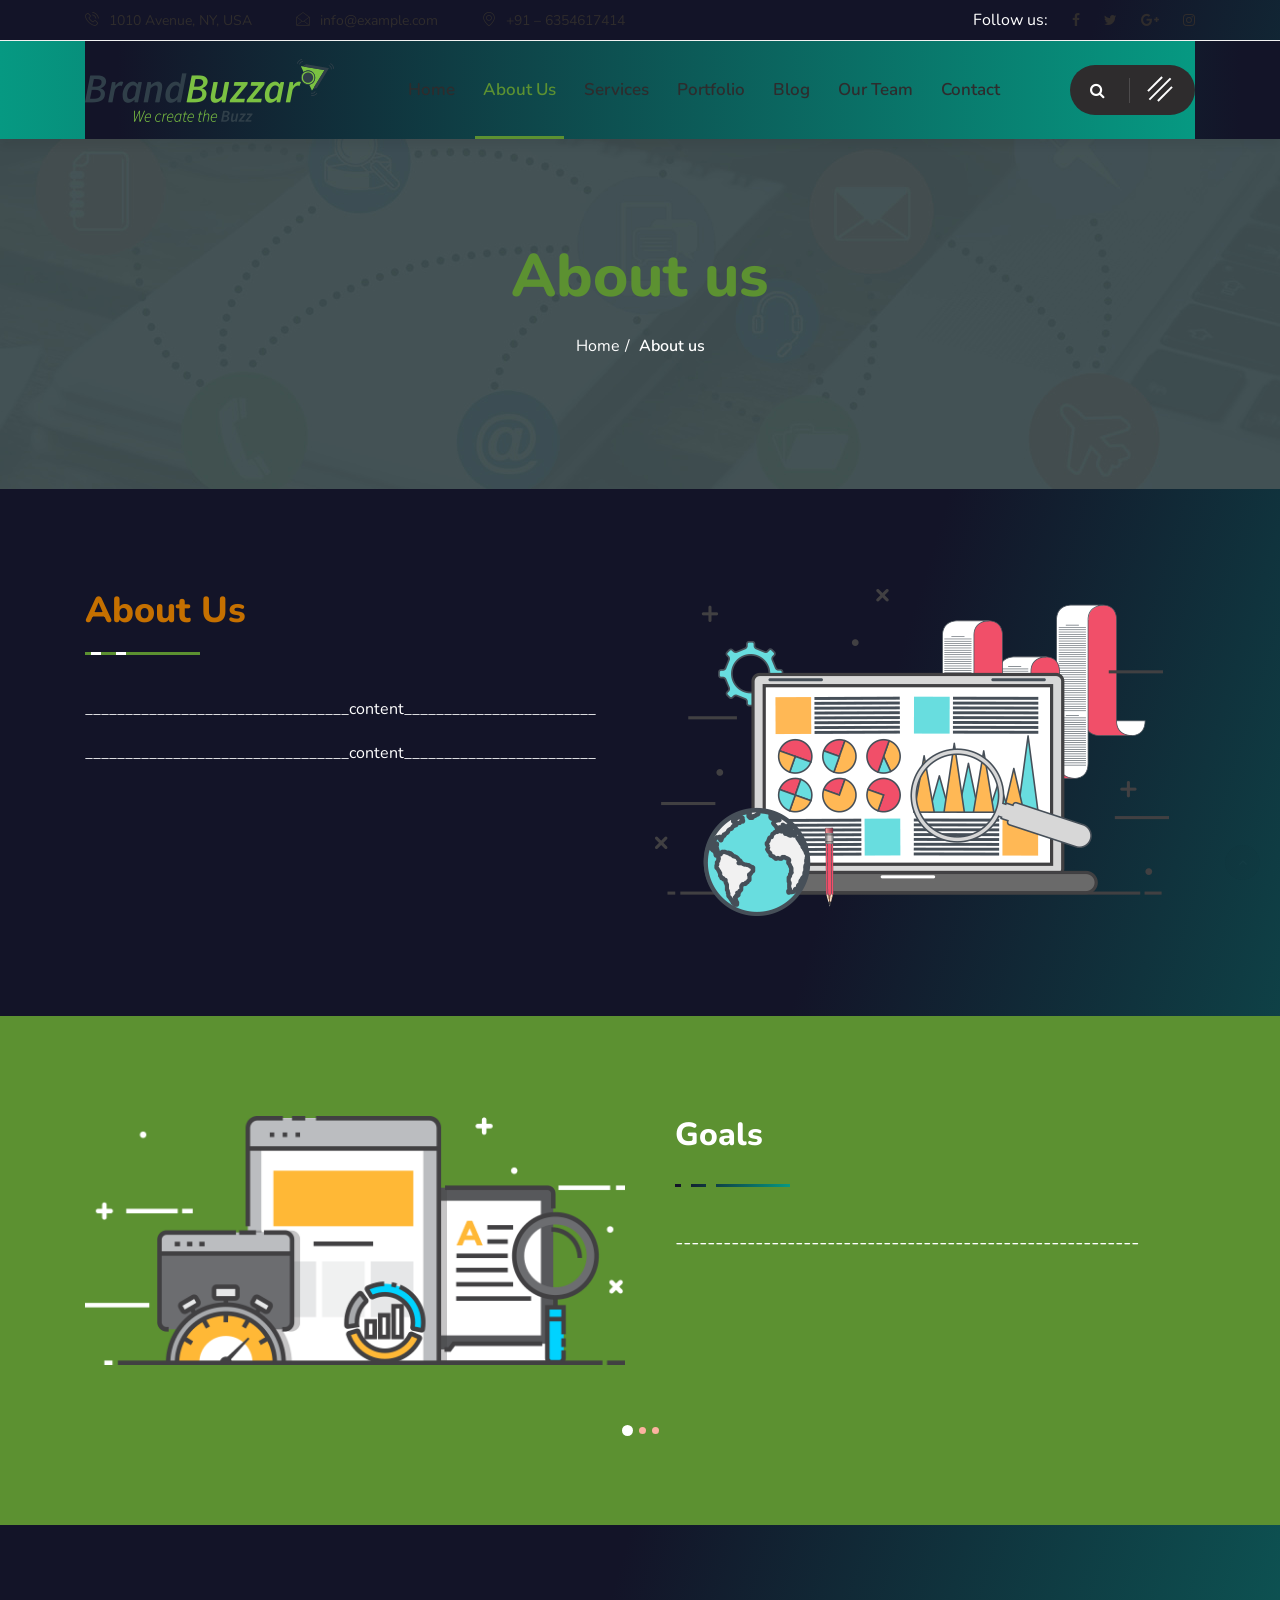
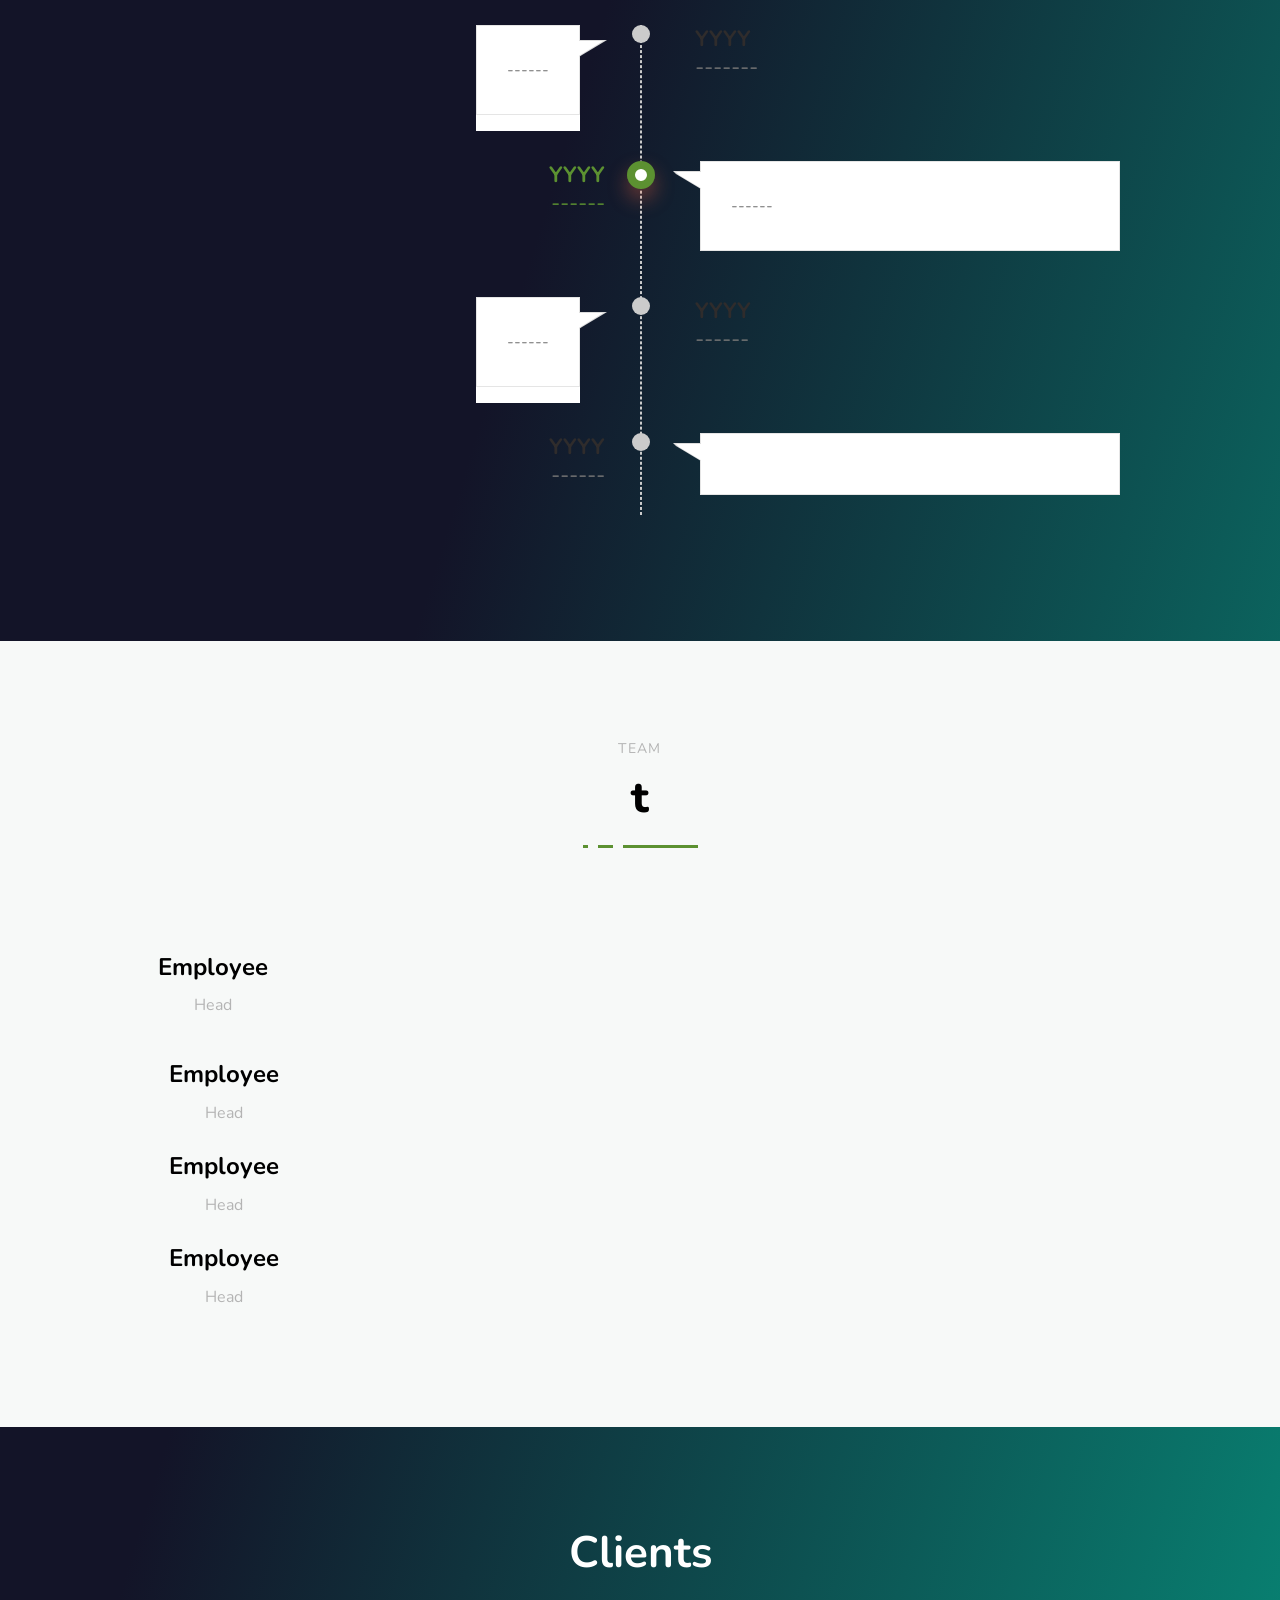
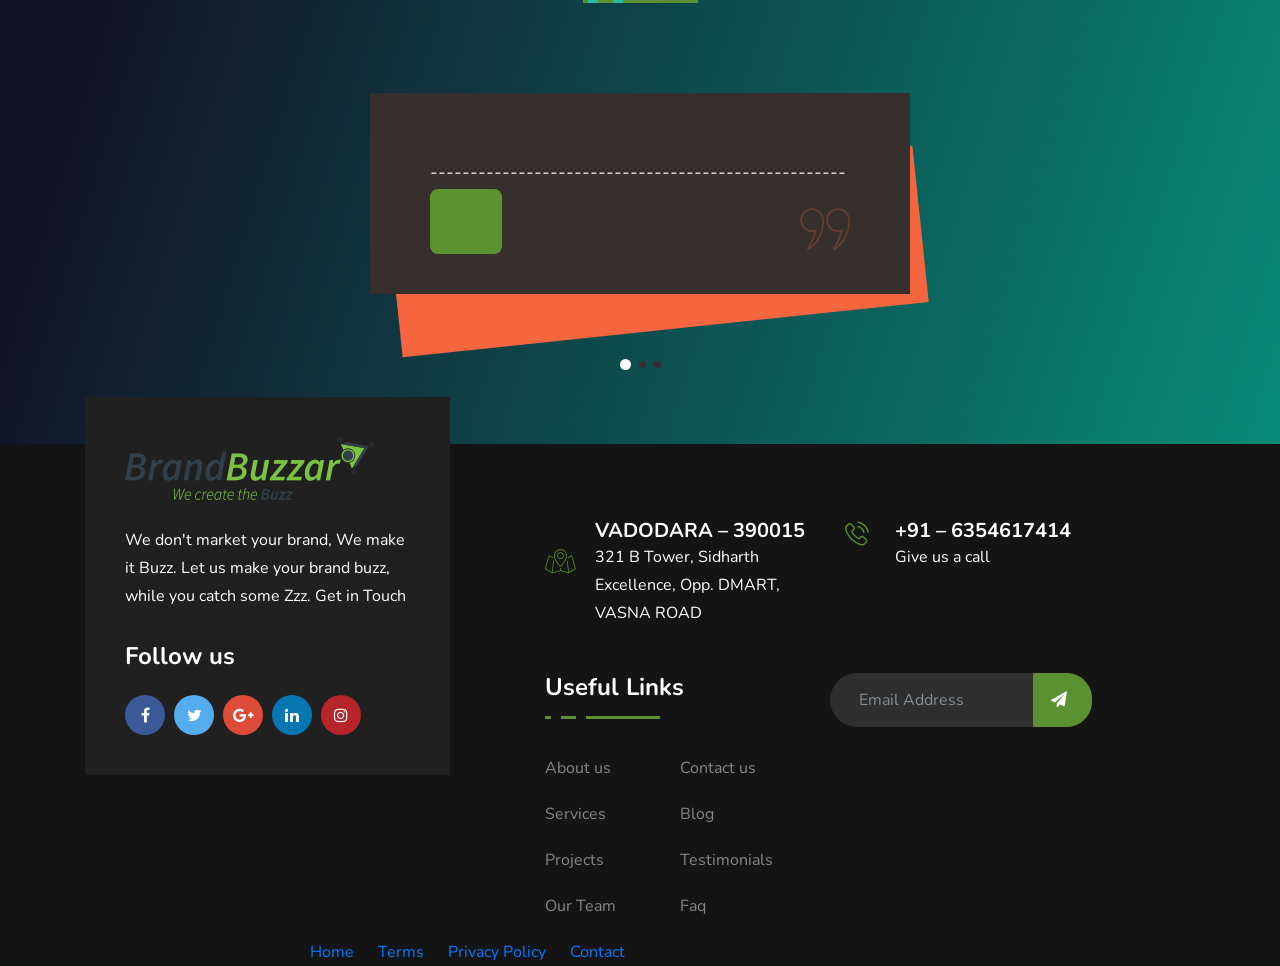
==== commit db842ecb: "Update about-us.html" ====
--- a/about-us.html
+++ b/about-us.html
@@ -613,7 +613,7 @@
                      <img src="images/footer_logo.png" alt="footer_logo" class="img-fluid">
                   </a>
                   <p class="footer-info-text">
-                     Lorem ipsum dolor sit amet, consec tetur adipisicing elit, sed do eiusmod tempor incididunt ut
+                     We don't market your brand, We make it Buzz. Let us make your brand buzz, while you catch some Zzz. Get in Touch
                   </p>
                   <div class="footer-social-link">
                      <h3>Follow us</h3>
@@ -765,4 +765,4 @@
 
 
 
-</html>+</html>
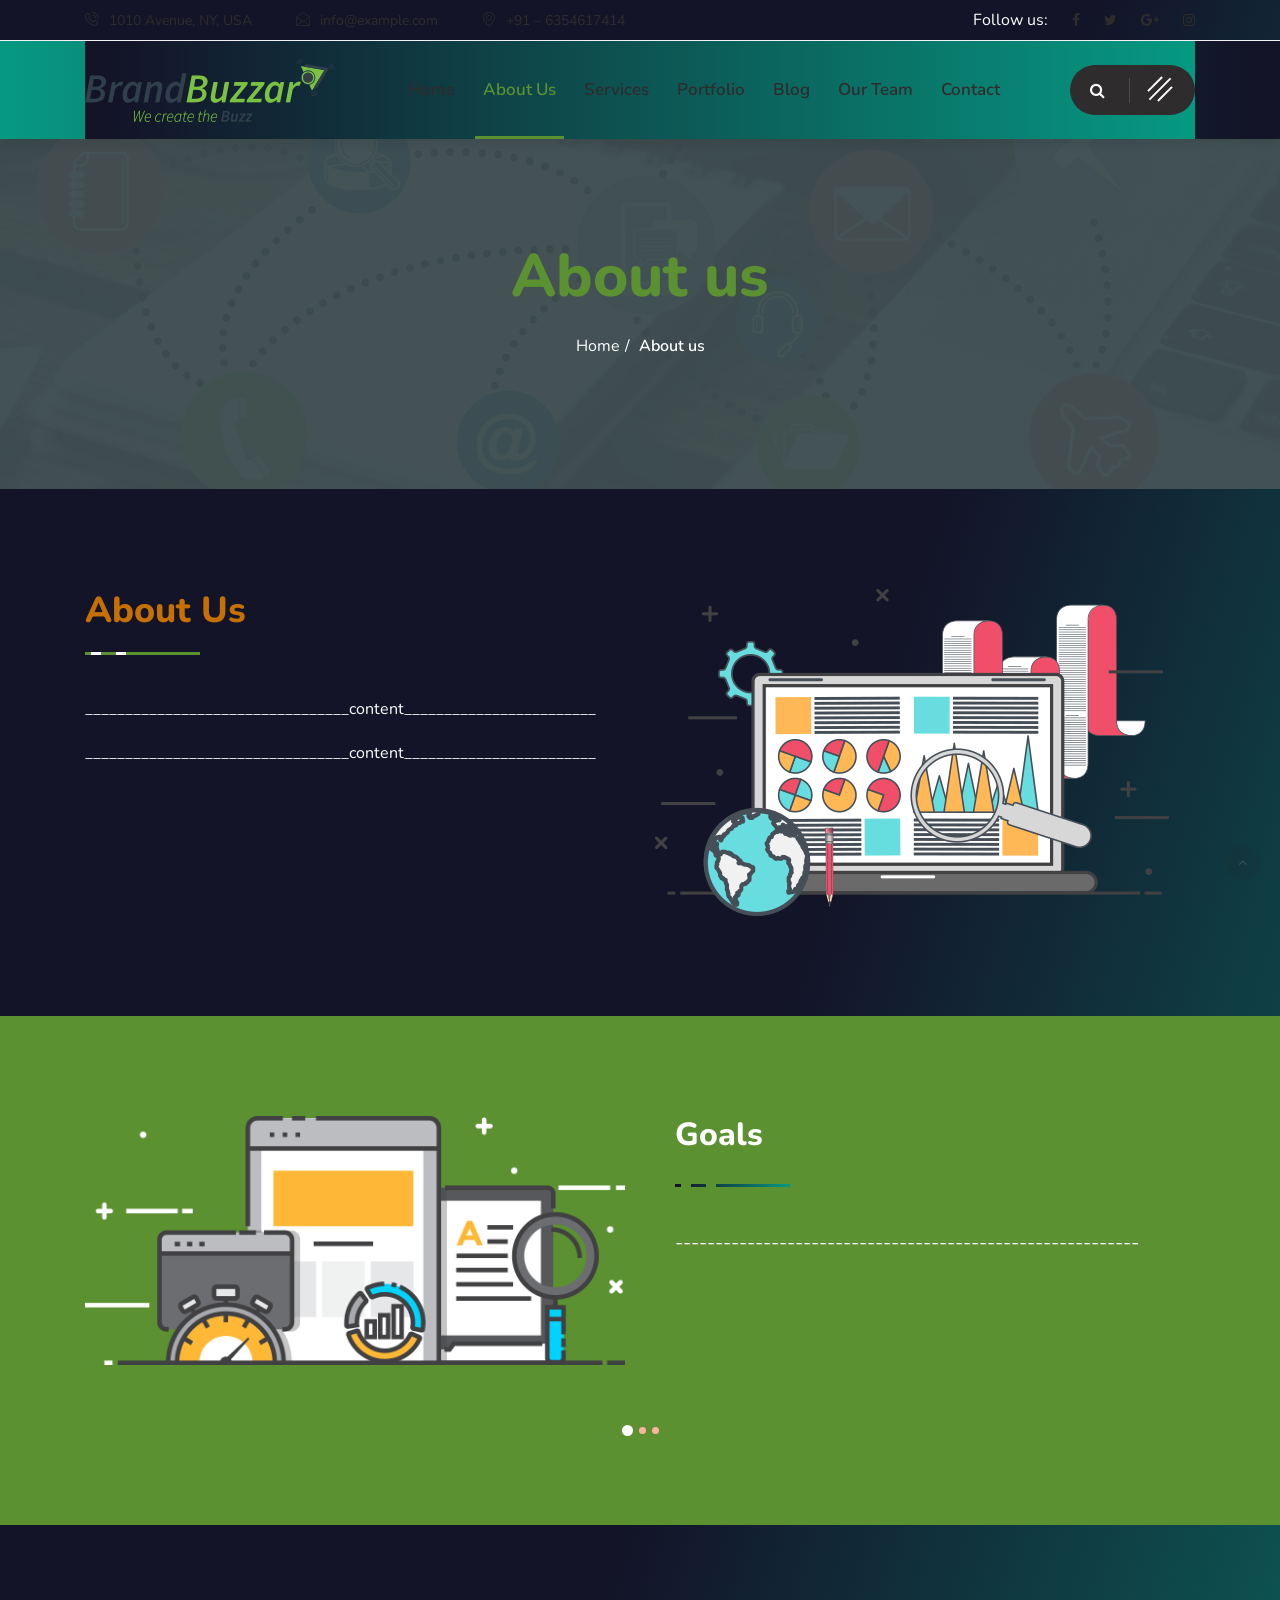
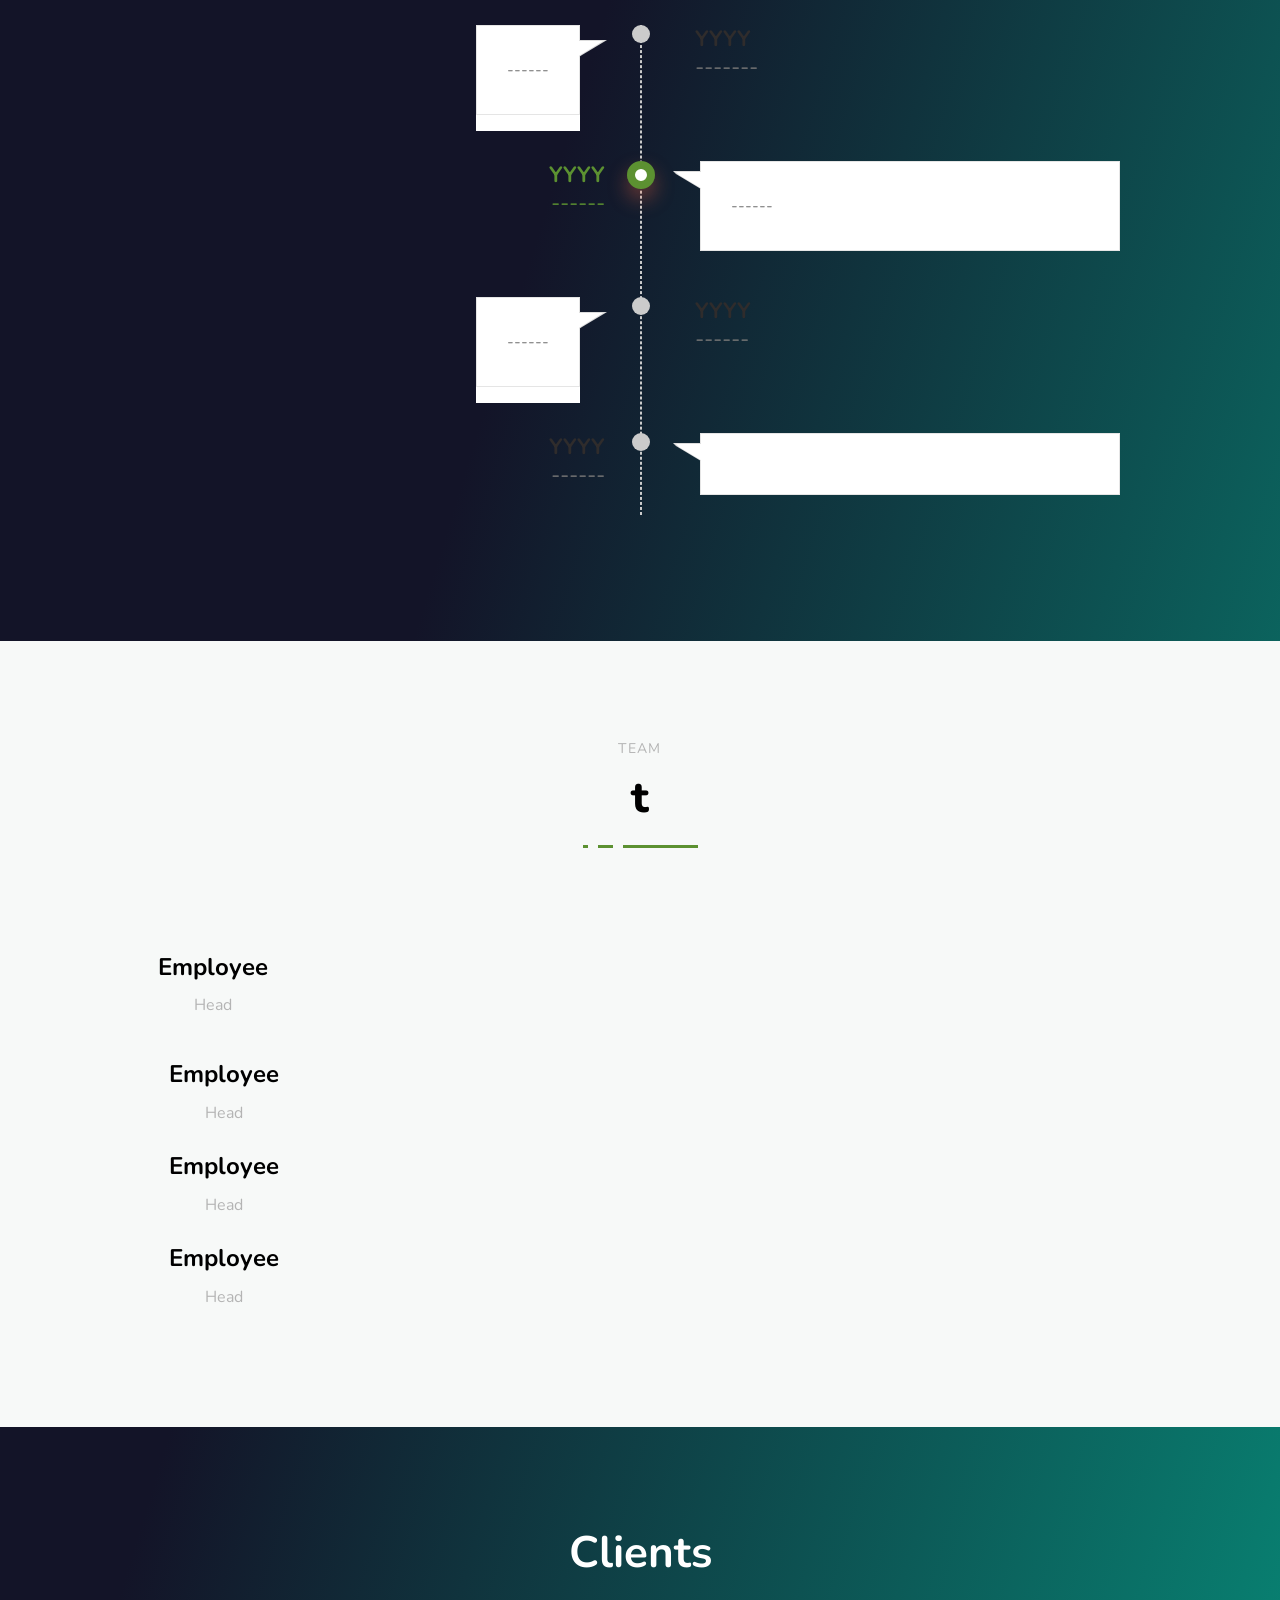
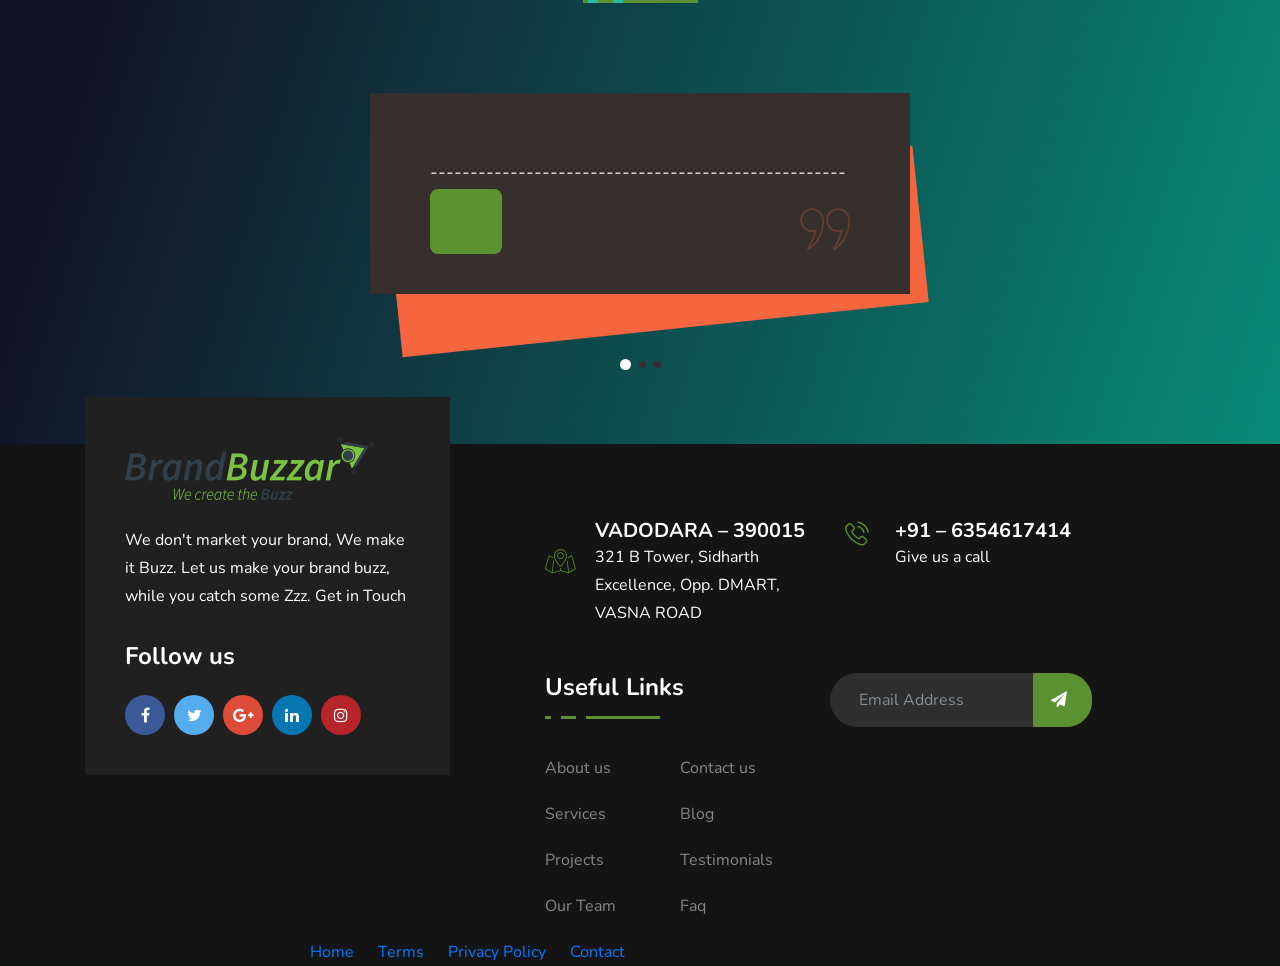
==== commit fb03c430: "Update about-us.html" ====
--- a/about-us.html
+++ b/about-us.html
@@ -58,8 +58,7 @@
                      <a href="index.html" class="logo">
                         <img src="images/logo/logo.png" alt="">
                      </a>
-                     <p>Start working with an company that can provide everything you need to generate awareness, drive traffic,
-                        connect with customers, and increase sales montes, nascetur ridiculus mus</p>
+                     <p>---</p>
                      <div class="row">
                         <div class="col-md-12">
                            <div class="contact-us">
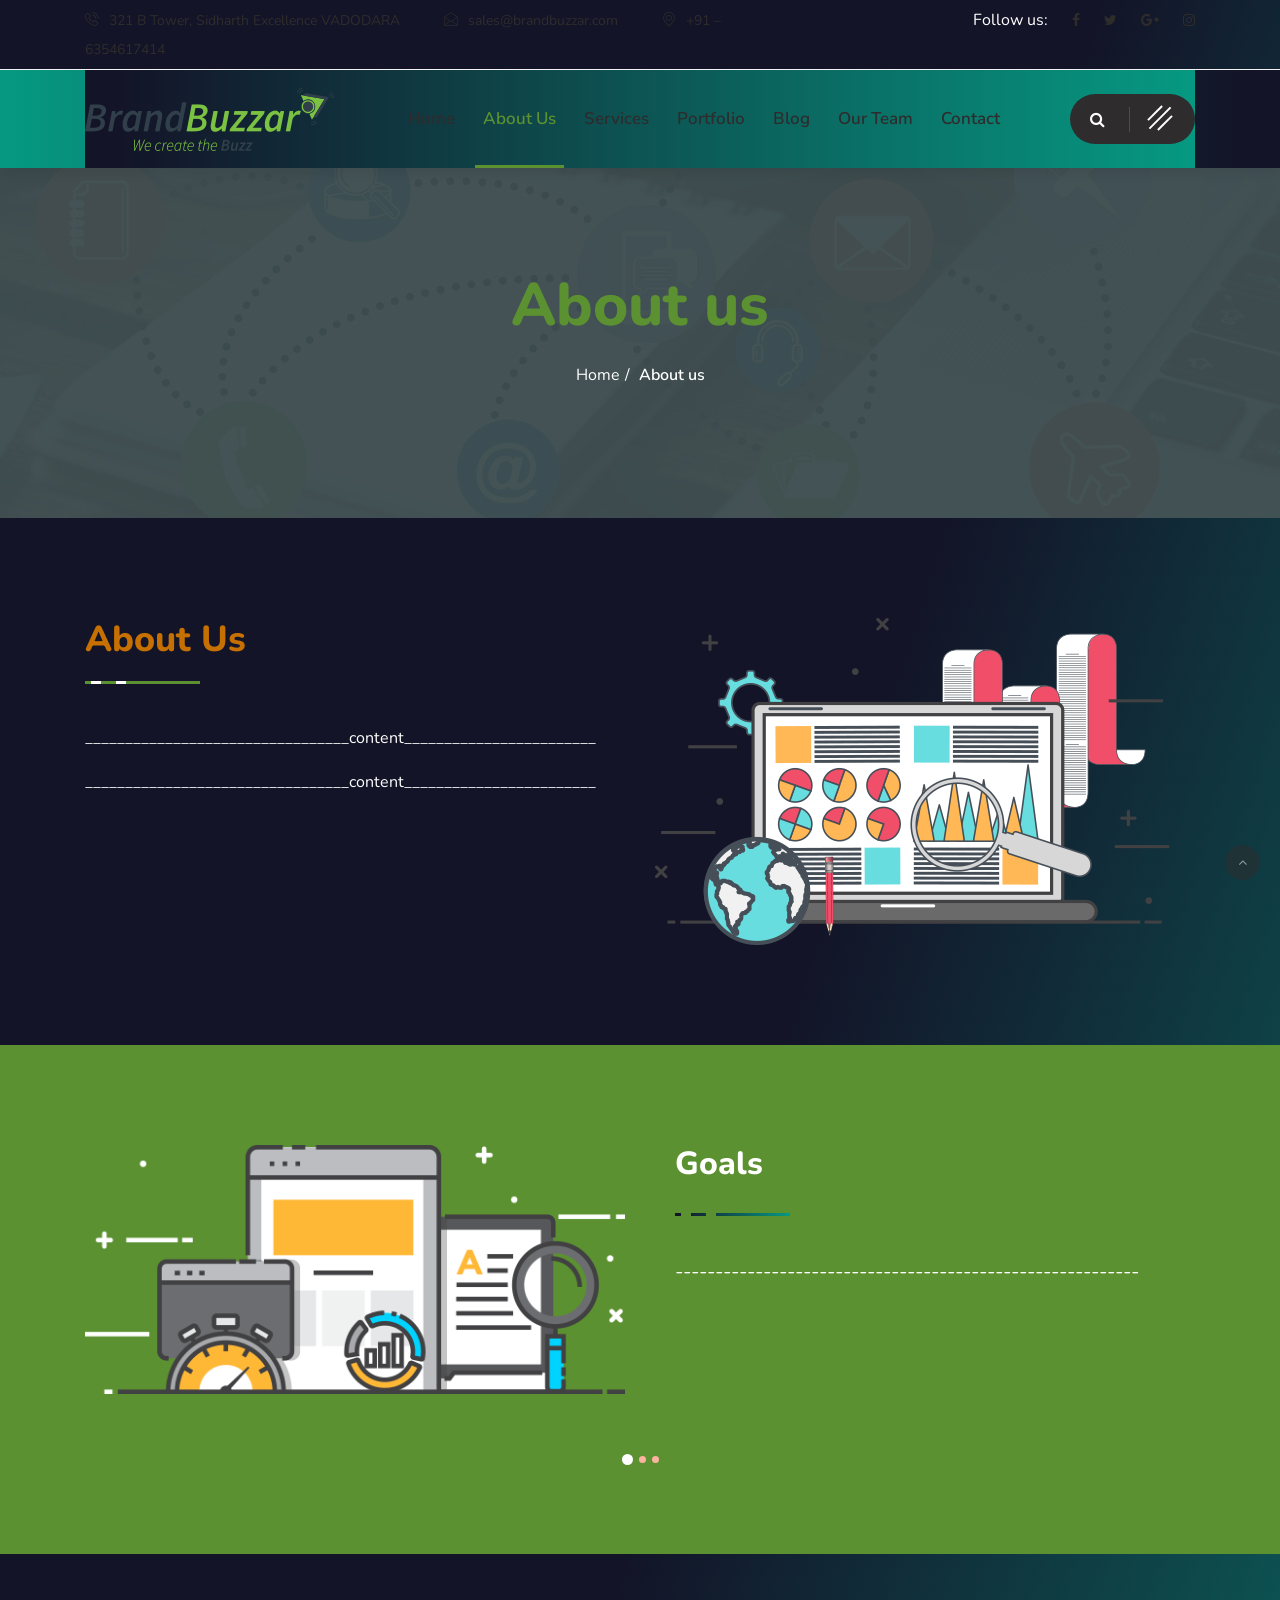
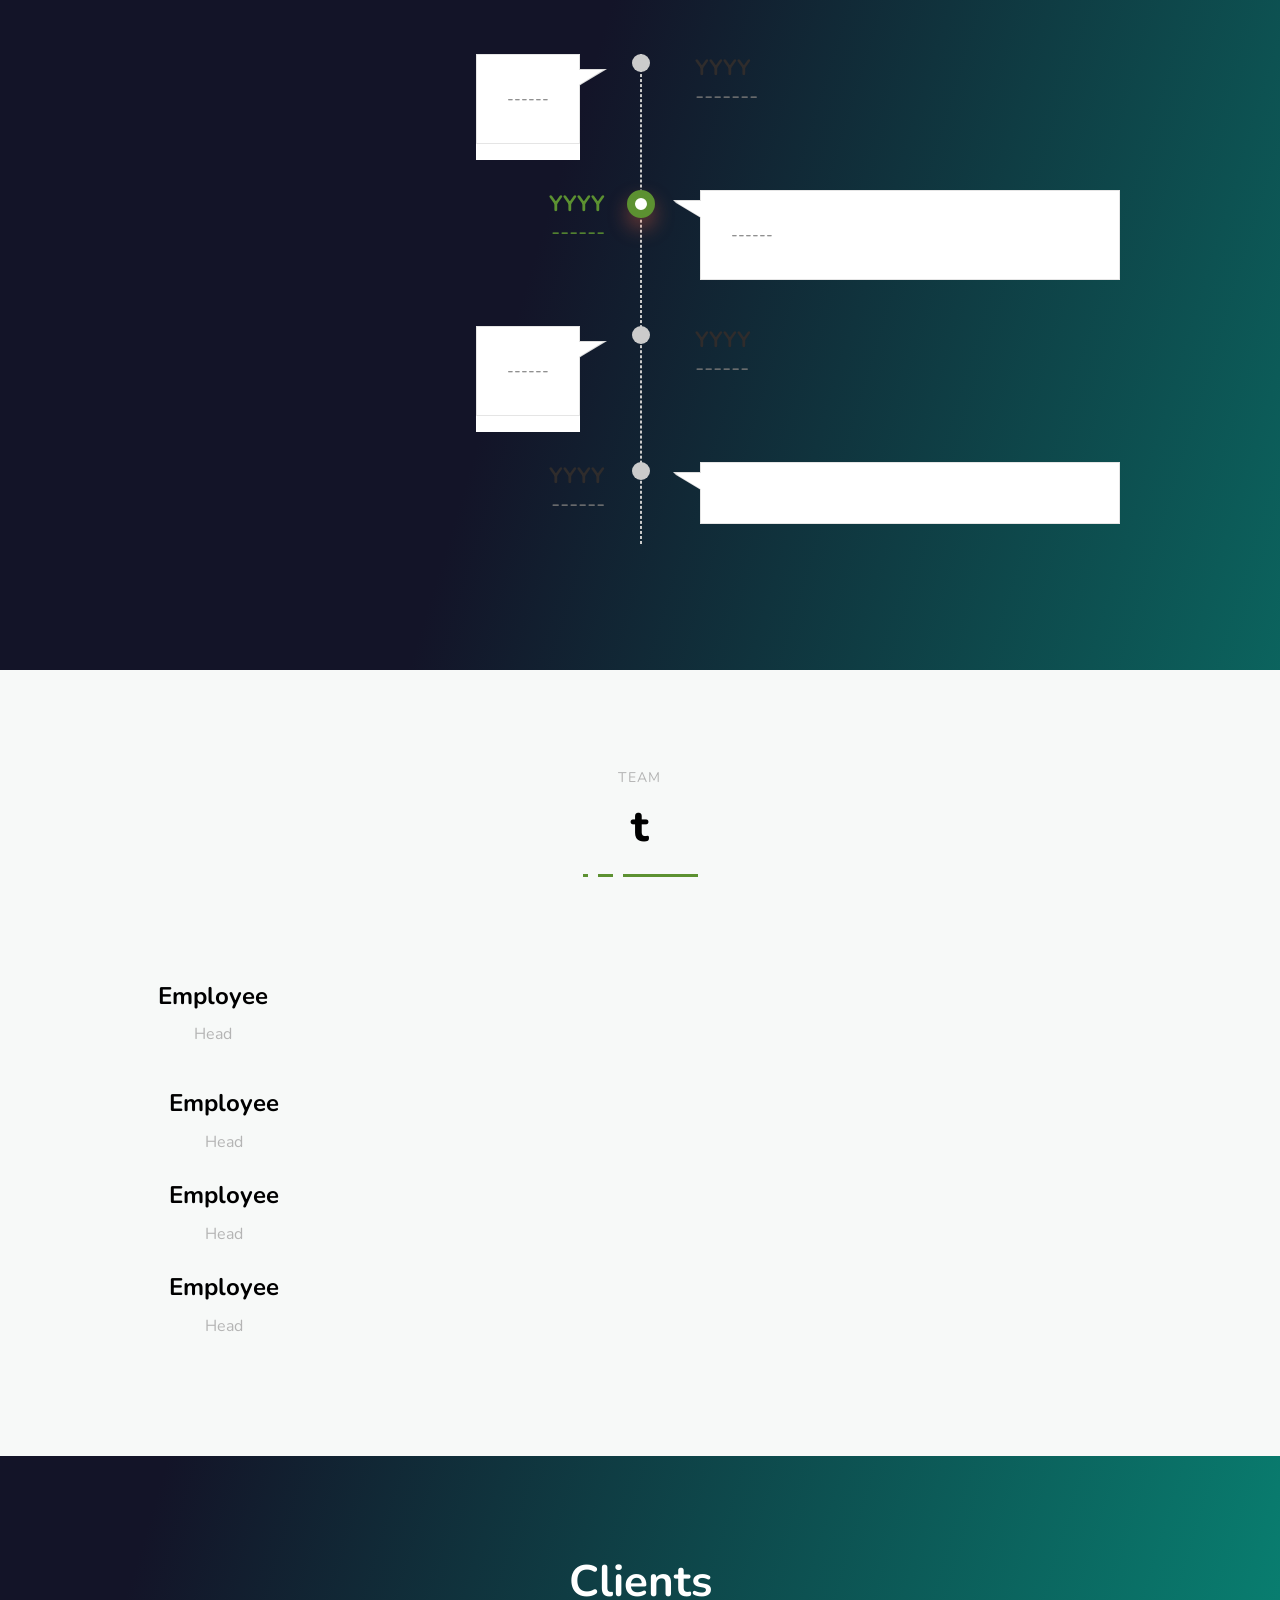
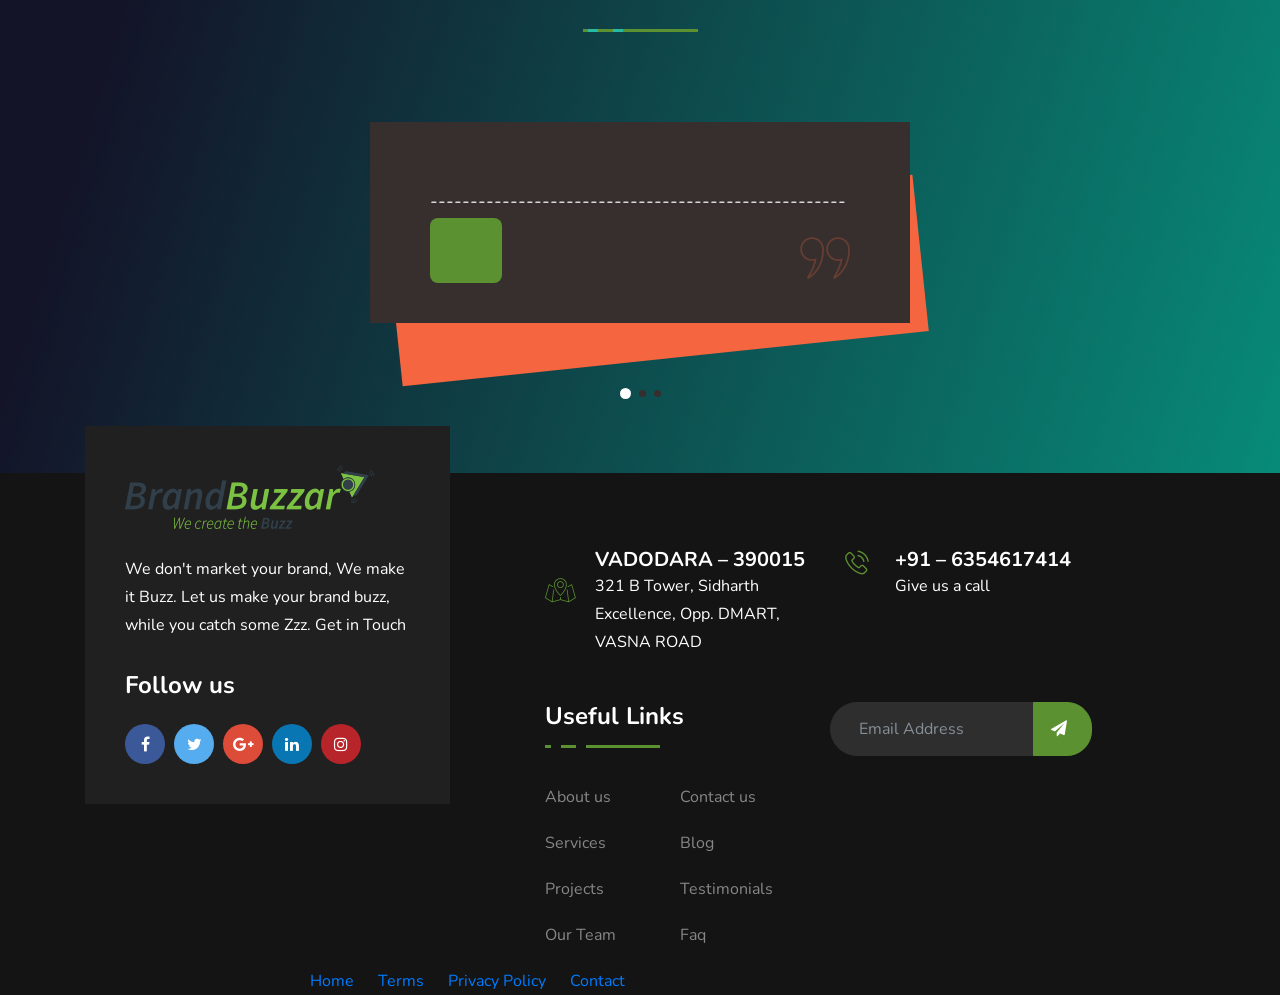
==== commit ba59329f: "Update about-us.html" ====
--- a/about-us.html
+++ b/about-us.html
@@ -136,8 +136,8 @@
             <div class="row">
                <div class="col-md-8 text-left">
                   <div class="top-contact-info">
-                     <span><i class="icon icon-phone3"></i>1010 Avenue, NY, USA</span>
-                     <span><i class="icon icon-envelope"></i>info@example.com</span>
+                     <span><i class="icon icon-phone3"></i>321 B Tower, Sidharth Excellence VADODARA</span>
+                     <span><i class="icon icon-envelope"></i>sales@brandbuzzar.com</span>
                      <span><i class="icon icon-map-marker2"></i>+91 – 6354617414</span>
                   </div>
                </div>
